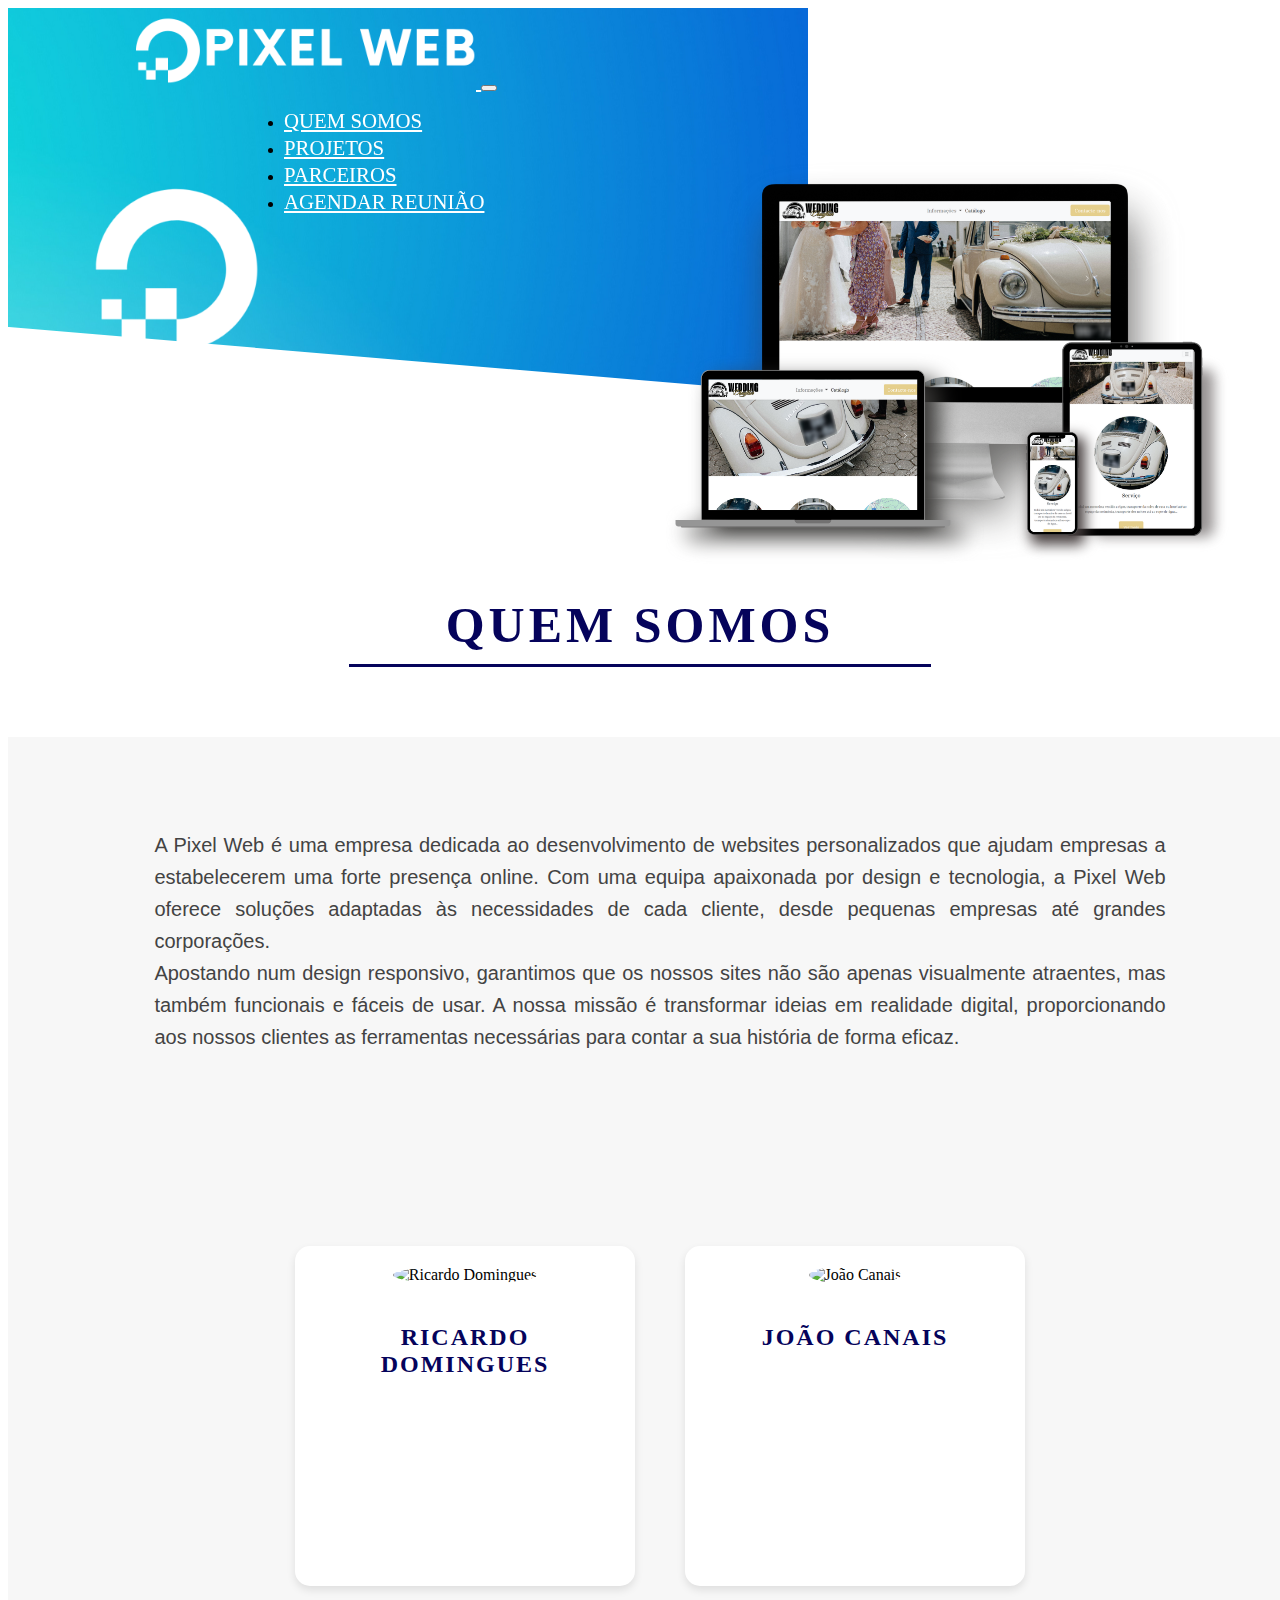
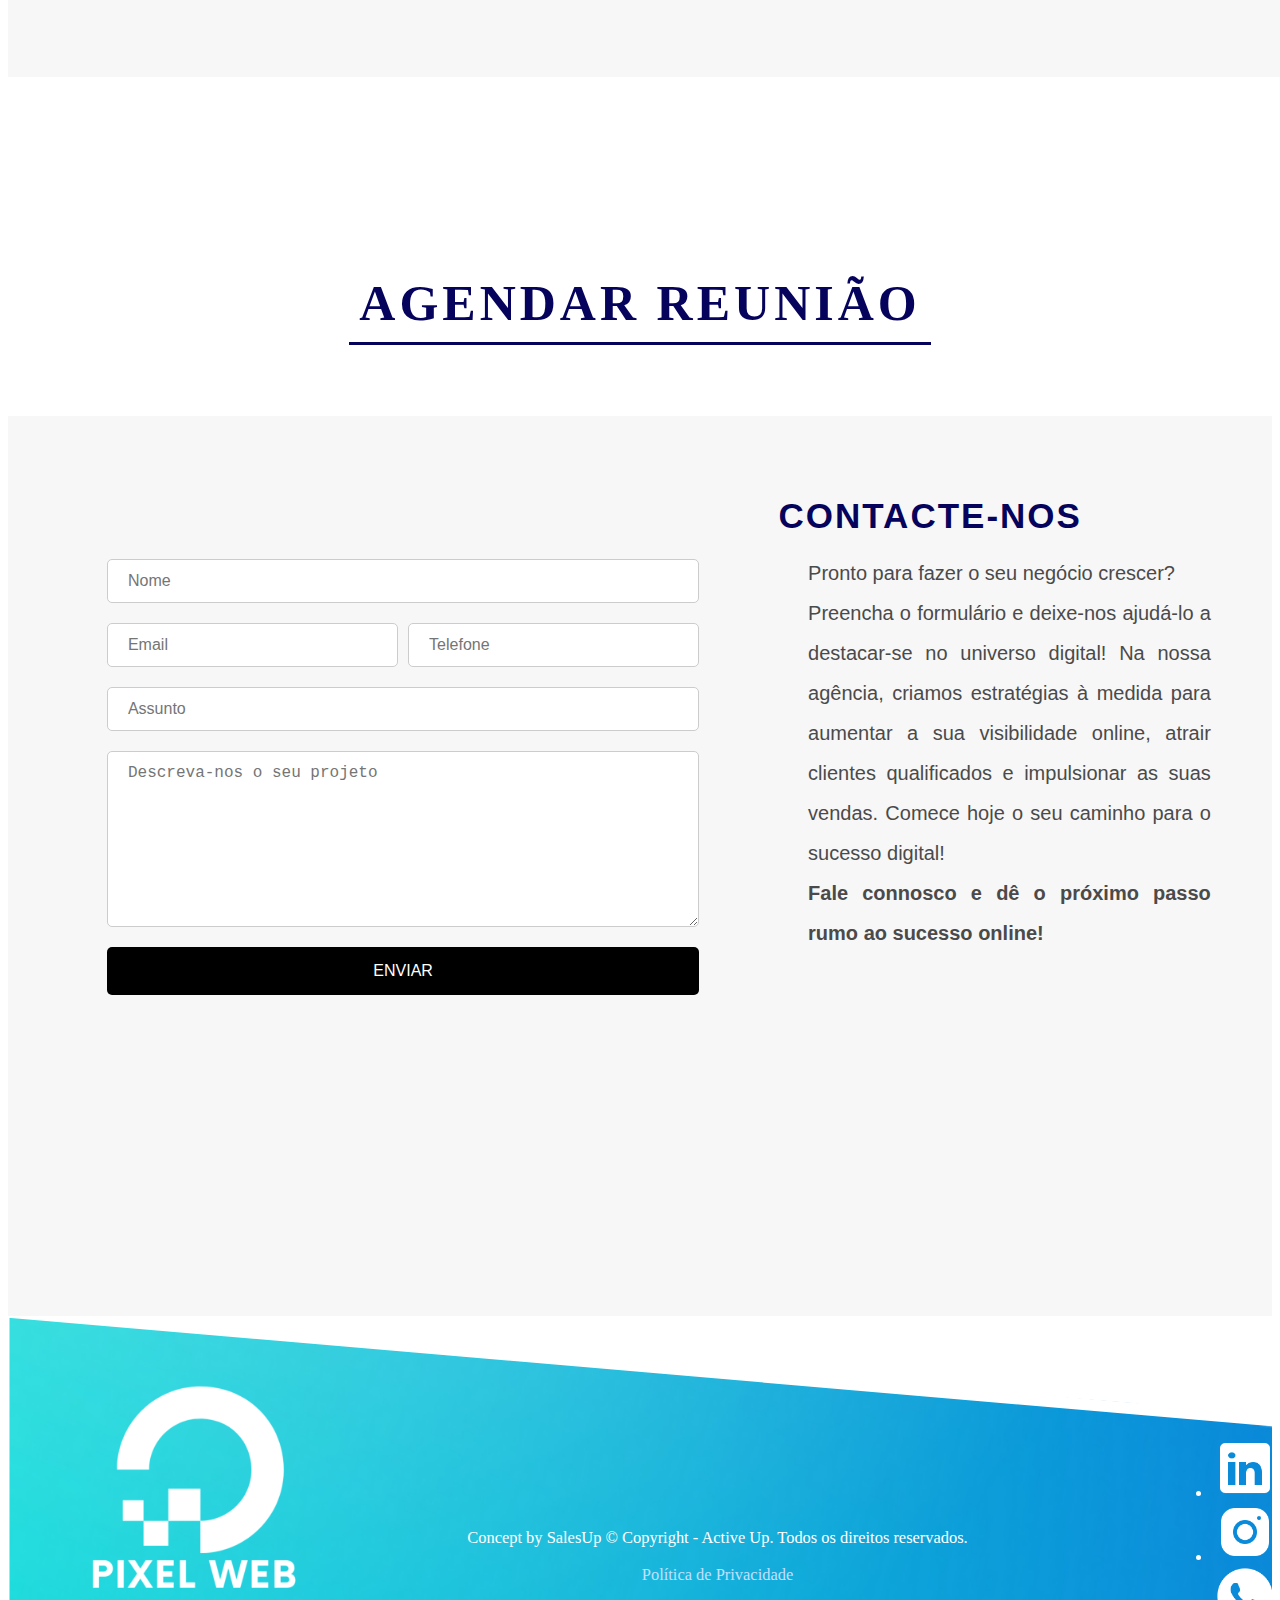
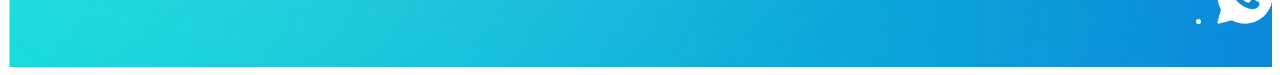
==== Website Pixel/Landing Page/land.html @ 5c89a2dd "p" ====
<!DOCTYPE html>
<html lang="en">
<head>
    <meta charset="UTF-8">
    <meta name="viewport" content="width=device-width, initial-scale=1.0">
    <title>Nome</title>

    <link rel="icon" href="" type="image/x-icon">

    <link href="https://cdn.jsdelivr.net/npm/bootstrap@5.3.0-alpha2/dist/css/bootstrap.min.css" rel="stylesheet"
        integrity="sha384-aFq/bzH65dt+w6FI2ooMVUpc+21e0SRygnTpmBvdBgSdnuTN7QbdgL+OapgHtvPp" crossorigin="anonymous">
    <link rel="stylesheet" href="../Landing Page/land.estilos.css">
    
    <style>
        .teste {
            padding-top: 50%;
        }
    </style>

</head>
<body>
    <section id="header">
        <nav class="navbar navbar-expand-lg fixed-top">
            <div class="container-fluid">
                <a class="navbar-brand logo" href="">
                    <!-- Adicionei o ID ao logotipo -->
                    <img id="logo-img" src="../Fotos/logo5.png" alt="Logotipo" height="80">
                </a>
        
                <button class="navbar-toggler" type="button" data-bs-toggle="collapse" data-bs-target="#navbarSupportedContent"
                    aria-controls="navbarSupportedContent" aria-expanded="false" aria-label="Toggle navigation">
                    <span class="navbar-toggler-icon"></span>
                </button>
                <div class="collapse navbar-collapse" id="navbarSupportedContent">
                    <ul class="navbar-nav mb-2 mb-lg-0">
                        <li class="nav-item"><a class="nav-link header-text" href="" id="quem-somos">QUEM SOMOS</a></li>
                        <li class="nav-item"><a class="nav-link header-text" href="" id="projetos">PROJETOS</a></li>
                        <li class="nav-item"><a class="nav-link header-text" href="" id="parceiros">PARCEIROS</a></li>
                        <li class="nav-item"><a class="nav-link header-text" href="" id="reuniao">AGENDAR REUNIÃO</a></li>
                    </ul>
                </div>
            </div>
        </nav>            
    </section>

    <!-- Banner -->
    <section id="banner-image" class="text-center">
        <div id="div-logo">
            <img id="small-image" src="../Fotos/imagem-acima-banner.png" alt="Imagem Pequena no Canto">
            <div class="small-text">
                Levamos a sua marca ao <br>
                próximo nível digital
            </div>
        </div>
        <img id="site-image" src="../Fotos/wedding.png" alt="Imagem Pequena no Canto">
        <img src="../Fotos/imagem-header2.svg" alt="Imagem de fundo" class="img-fluid w-100">
    </section>
    
    <section id="quem-somos">
        <div class="text">
            <h1>QUEM SOMOS</h1>
            
        </div>

        <div class="container">
            <p>A Pixel Web é uma empresa dedicada ao desenvolvimento de websites personalizados que ajudam empresas a estabelecerem uma forte presença online. 
                Com uma equipa apaixonada por design e tecnologia, a Pixel Web oferece soluções adaptadas às necessidades de cada cliente, desde pequenas empresas até grandes corporações.<br>
                Apostando num design responsivo, garantimos que os nossos sites não são apenas visualmente atraentes, mas também funcionais e fáceis de usar. A nossa missão é transformar ideias em realidade digital, proporcionando aos nossos clientes as ferramentas necessárias para contar a sua história de forma eficaz.
            </p>
            <div class="profile">
                <img src="https://img.freepik.com/psd-gratuitas/homem-expressivo-gesticulando_23-2150199018.jpg" alt="Ricardo Domingues" class="profile-image">
                <h2>Ricardo Domingues</h2>
            </div>
            <div class="profile">
                <img src="https://img.freepik.com/psd-gratuitas/homem-expressivo-gesticulando_23-2150199018.jpg" alt="João Canais" class="profile-image">
                <h2>João Canais</h2>
            </div>
        </div>
    </section>

    <section id="reuniao">
        <div class="title">
            <h1>AGENDAR REUNIÃO</h1>
        </div>

        <form class="mt-4" action="https://formsubmit.co/wedding.chauffeur.carocha@gmail.com" method="post"></form>
        <div class="container_forms">
            
            <div class="contact-form">
                <h2 id="contact">CONTACTE-NOS</h2>
                <p> Pronto para fazer o seu negócio crescer?<br>
                    Preencha o formulário e deixe-nos ajudá-lo a destacar-se no universo digital! Na nossa agência, criamos estratégias à medida para aumentar a sua visibilidade online, atrair clientes qualificados e impulsionar as suas vendas. Comece hoje o seu caminho para o sucesso digital!<br>                     
                    <strong>Fale connosco e dê o próximo passo rumo ao sucesso online!</strong></p> 
                <form action="#">
                    <div class="form-group">
                        <input type="text" placeholder="Nome" id="contact_form_placeholder_name" required>
                       
                    </div>
                    <div class="form-group input-group">
                        <input type="email" placeholder="Email" required>
                        <input type="Telefone" placeholder="Telefone" required>
                    </div>

                    <div class="form-group">
                        <input type="text" placeholder="Assunto" id="contact_form_placeholder_subject" required>
                    </div>

                    <div class="form-group">
                        <textarea placeholder="Descreva-nos o seu projeto" id="contact_form_placeholder_message" required></textarea>
                    </div>
                    <button type="submit" id="button_submit">ENVIAR</button>
                </form>
                
            </div>
        </div>
        </form>

    </section>
    
    <!-- Footer -->
    <section id="footer">
        <footer class="d-flex flex-wrap justify-content-between align-items-center py-3 my-4">
            <div class="logotipo-footer col-md-4 d-flex align-items-center">
                <a href="" class="mb-3 me-2 mb-md-0 text-body-secondary text-decoration-none lh-1">
                    <img src="../Fotos/imagem-acima-banner.png" alt="Logotipo" height="215">
                </a>
            </div>
    
            
            <div class="privacy-policy-container">
                <p>Concept by SalesUp © Copyright - Active Up. Todos os direitos reservados.</p>
                <a href="#" class="privacy-policy">Política de Privacidade</a>
            </div>
    
            <ul class="logos nav col-md-3 justify-content-end list-unstyled d-flex align-items-center">
                <li class="ms-3 d-flex align-items-center logo-rs">
                    <a href="https://www.linkedin.com/in/perfil-linkedin">
                        <img src="../Fotos/linkedin.png" alt="LinkedIn" height="50">
                    </a>
                </li>
                <li class="ms-3 d-flex align-items-center logo-rs">
                    <a href="https://www.instagram.com/perfil-instagram">
                        <img src="../Fotos/instagram.png" alt="Instagram" height="30">
                    </a>
                </li>
                <li class="ms-3 d-flex align-items-center logo-rs whatsapp">
                    <a href="https://wa.me/numero-telefone">
                        <img src="../Fotos/whatsapp.png" alt="WhatsApp" height="30">
                    </a>
                </li>
            </ul>
        </footer>
    </section>





    <script src="https://cdn.jsdelivr.net/npm/bootstrap@5.3.0-alpha3/dist/js/bootstrap.bundle.min.js"
        integrity="sha384-ENjdO4Dr2bkBIFxQpeoTz1HIcje39Wm4jDKdf19U8gI4ddQ3GYNS7NTKfAdVQSZe"
        crossorigin="anonymous"></script>

    <script>
        window.onscroll = function() {
        const header = document.getElementById('header'); // Captura o header
        const logo = document.getElementById('logo-img'); // Captura o logo pelo ID
        if (window.scrollY > 20) {
            header.classList.add('scrolled-header'); // Adiciona a classe para mudar a cor para branco com opacidade
            logo.src = "../Fotos/logo-header4.png"; // Troca o logo para o novo
        } else {
            header.classList.remove('scrolled-header'); // Remove a classe, voltando para a cor transparente
            logo.src = './logo5.png'; // Volta para o logo original
        }
    };

    </script>
        
</body>
</html>
---- Website Pixel/Landing Page/land.estilos.css ----
/*Header*/
#header {
    background-color: transparent; /* Começa transparente */
    transition: background-color 0.3s ease; /* Transição suave de cor */
    position: fixed;
    width: 100%;
    z-index: 999; /* Certifica que o header está acima de outros elementos */
}

#header .navbar-nav .nav-link:hover {
    color: black; /* Cor preta ao passar o mouse */
}

/* Ajustes gerais */
body {
    padding-top: 0px; /* Altura da navbar */
}


.nav-item:hover .nav-link {
    color: black; /* Ajuste correto para hover no item */
}

.logo {
    padding-top: 1.5%;
    padding-bottom: 1.5%;
    padding-left: 10%;
}

.navbar-nav {
    flex-grow: 1;
    padding-left: 20%;
}

.navbar-brand, .nav-link {
    font-size: 1.3rem;
    color: white; /* Cor inicial branca */
}

.nav-link {
    padding: 0;
}

.nav-item {
    margin: 3px 20px;
    padding: 0;
}



/* Cor do header ao dar scroll */
.scrolled-header #header,
.scrolled-header .navbar {
    background-color: rgba(255, 255, 255, 0.85); /* Cor branca com 90% de opacidade */
    /*box-shadow: 0 2px 10px rgba(0, 0, 0, 0.1);  Sombra leve */
}

/* Cor dos textos ao dar scroll */
.scrolled-header .navbar-brand, 
.scrolled-header .nav-link {
    color: black !important; /* Cor preta para os links ao dar scroll */
}


/* Estilos responsivos */
@media (min-width: 2000px) {
    .logo {
        padding-left: 15%;
    }

    .navbar-nav {
        padding-left: 23%;
    }
}

/* Mobile Adjustments */
@media (max-width: 600px) {
    .nav-item {
        margin: 1px 0;
    }
    .logo {
        padding-top: 2%;
        padding-bottom: 1.5%;
        padding-left: 2%;
    }
    .navbar-nav {
        text-align: center;
        padding-left: 0;
    }
    .navbar-brand img {
        height: 50px;
    }
    .navbar-brand, .nav-link, .dropdown-item {
        font-size: 1rem;
    }
}


.text{
    margin-top: 10%;
    font-family: 'Playfair Display', serif;
    font-size: 2.5rem;
    text-align: center;
    margin-bottom: 0px;
    padding: 4%;
    border-radius: 8px;
}

.text h1 {
    font-size: 50px;
    font-weight: bold;
    color: #05035b;
    text-align: center;
    text-transform: uppercase;
    margin-bottom: 20px;
    letter-spacing: 4px;
    border-bottom: 3px solid #05035b;
    padding-bottom: 10px;
    display: inline-block;
    width: 50%;
    margin: 20px auto;
}


.container p {
    margin-top: 60px;
    font-family: Arial, sans-serif;
    font-size: 20px;
    font-weight: 300;
    color: #434343;
    line-height: 1.6;
    text-align: justify;
    margin: 0 auto;
    max-width: 80%;
}

/* Estilo da container principal */
.container {
    width: 100%;
    display: flex;
    gap: 50px; /* Espaço entre os perfis */
    justify-content: center;
    align-items: center;
    height: 100vh;
    background-color: #f7f7f7; /* Cor de fundo leve */
    padding: 20px;
    flex-wrap: wrap;
}



/* Estilo dos perfis */
.profile {
   
    background-color: white;
    padding: 20px;
    height: 300px;
    width: 300px; /* Defina uma largura fixa para os perfis */
    text-align: center;
    border-radius: 15px; /* Bordas arredondadas */
    box-shadow: 0 4px 8px rgba(0, 0, 0, 0.1); /* Sombra sutil */
    transition: transform 0.3s ease, box-shadow 0.3s ease;
}

.profile:hover {
    transform: translateY(-10px); /* Levanta o perfil ao passar o mouse */
    box-shadow: 0 6px 12px rgba(0, 0, 0, 0.15); /* Aumenta a sombra no hover */
}

/* Estilo das imagens de perfil */
.profile-image {
    width: 100%;
    height: auto;
    border-radius: 50%; /* Deixa as imagens circulares */
    margin-bottom: 20px;
    object-fit: cover;
}

/* Estilo dos nomes */
.container h2 {
    font-size: 24px;
    font-weight: bold;
    color: #05035b;
    text-align: center;
    text-transform: uppercase;
    margin-bottom: 10px;
    letter-spacing: 2px;
    transition: color 0.3s ease, border-bottom 0.3s ease;
}

.container h2:hover {
    color: #f08080; /* Muda a cor do texto ao passar o mouse */
    border-bottom: 3px solid #f08080; /* Adiciona linha no hover */
    padding-bottom: 10px;
}





.container_forms {
    flex-wrap: wrap;
    justify-content: space-between;
    max-width: 100%;
    margin: 0 auto;
    padding: 0 15px;
    align-items: stretch; /* Garante que os itens tenham a mesma altura */
    display: flex;
    gap: 50px; /* Espaço entre os perfis */
    justify-content: center;
    height: 100vh;
    background-color: #f7f7f7; /* Cor de fundo leve */
}

.contact-form {
    width: 100%;
    max-width: 48%; /* Ajuste para 48% para alinhar com o mapa */
    margin-bottom: 40px;
    display: flex;
    flex-direction: column;
    justify-content: space-between;
}

.contact-form h2 {
    font-size: 32px;
    color: #333;
    margin-bottom: 20px;
    font-weight: 600;
    text-align: center;
}

.contact-form form {
    display: flex;
    flex-direction: column;
    gap: 20px;
    position: relative;
    left: -40%;
    top:-43%;
  
}
.contact-form form {
    display: flex;
    flex-direction: column;
    gap: 20px;
  
}

.form-group {
    display: flex;
    gap: 10px;
}
.input-group {
    display: flex;
    gap: 10px; /* Adds space between Email and Telefone */
}

.input-group input {
    flex: 1; /* Makes the inputs share equal width */
    padding: 10px;
    border-radius: 5px;
    border: 1px solid #ccc;
}


.form-group input,
.form-group textarea {
    width: 100%;
    padding: 12px 20px;
    font-size: 16px;
    border: 1px solid #ccc;
    border-radius: 5px;
    transition: border-color 0.3s ease;
}

.form-group input:focus,
.form-group textarea:focus {
    outline: none;
    border-color: #000;
}

textarea {
    min-height: 150px;
    resize: vertical;
}

/* Botão de enviar */
.contact-form button {
    background-color: #000;
    color: white;
    border: none;
    padding: 15px 20px;
    font-size: 16px;
    border-radius: 5px;
    cursor: pointer;
    transition: background-color 0.3s ease;
    width: 100%;
}

#reuniao h2{
    font-family: 'Lato', sans-serif;
    margin-top: 50px;
    position: relative;
    right: -49%;
    font-size: 35px;
    top:3%;
    font-weight: bold;
    color: #05035b;
    text-align: center;
    text-transform: uppercase;
    margin-bottom: 10px;
    letter-spacing: 2px;
}

#reuniao p{
    position: relative;
    left: 75%;
    top:-5%;
    width: 68%;
    height: 30%;
    font-family: 'Lato', sans-serif;
    font-size: 20px;
    text-align: justify;
    color: #4b4a4a;   /* Set text color */
    line-height: 2;
    padding: 20px;

}

.title{
    margin-top: 10%;
    font-family: 'Playfair Display', serif;
    font-size: 2.5rem;
    text-align: center;
    margin-bottom: 0px;
    padding: 4%;
    border-radius: 8px;
}


.title h1 {
    font-size: 50px;
    font-weight: bold;
    color: #05035b;
    text-align: center;
    text-transform: uppercase;
    margin-bottom: 20px;
    letter-spacing: 4px;
    border-bottom: 3px solid #05035b;
    padding-bottom: 10px;
    display: inline-block;
    width: 50%;
    margin: 20px auto;
}


/* Imagem inicial */
#div-logo {
    position: absolute;
    top: 20%;
    left: 5%;
    z-index: 10;
    width: 50%;
}

#small-image {
    width: 32.5%;
    height: auto;
    padding-bottom: 3%;
}

.small-text {
    color: white;
    font-size: 300%;
    font-weight: bold;
    margin-top: 10px;
}

#site-image {
    position: absolute;
    top: 18%;
    left: 52%;
    width: 45%;
    height: auto;
    z-index: 10;
}

/*Footer*/


#footer {
    background-image: url('../Fotos/Imagem-footer2.svg');
    height: 300px;
    background-size: cover;
    padding-top: 4%;
    padding-bottom: 0;
    color: white;
    display: flex;
    flex-direction: column;
    justify-content: center;
    align-items: center;
    margin-bottom: 0; /* Remove o espaço em branco abaixo do footer */
}

footer {
    display: flex;
    flex-wrap: wrap;
    justify-content: space-between; /* Distribui logo e logos nas extremidades */
    align-items: center;
    width: 100%;
}

.logotipo-footer {
    padding-left: 6%;
    margin-bottom: 0; /* Ajusta a margem inferior para remover espaços */
    position: relative; /* Permite usar top e bottom */
    top: -30px; /* Ajusta a posição para cima */
    /* Para subir ainda mais, aumente o valor negativo */
}

.logos {
    padding: 0;
    margin-top: 4%; /* Remove o espaço em branco adicional acima das logos */
}

.logo-rs {
    padding-left: 5%;
}

.whatsapp {
    padding-right: 15%;
}

.logos img {
    height: 60px;
    width: auto;
}

/* Centraliza e alinha verticalmente a política de privacidade */
.privacy-policy-container {
    display: flex;
    justify-content: center;
    align-items: center;
    flex-direction: column;
    margin-top: 5%;
    padding-right: 6%;
    font-size: 102.6999%;
}

.privacy-policy {
    color: #c2e0ff;
    text-decoration: none;
    
    
}

.privacy-policy:hover {
    text-decoration: underline;
}

/* Estilo responsivo para telas menores */
@media (max-width: 600px) {
    footer {
        flex-direction: column;
        justify-content: center;
    }
    footer .col-md-4 {
        text-align: center;
    }
    .logos {
        display: flex;
        justify-content: center;
        gap: 10px;
        flex-wrap: wrap;
    }
    .footer-text {
        margin-top: 15px;
    }
}
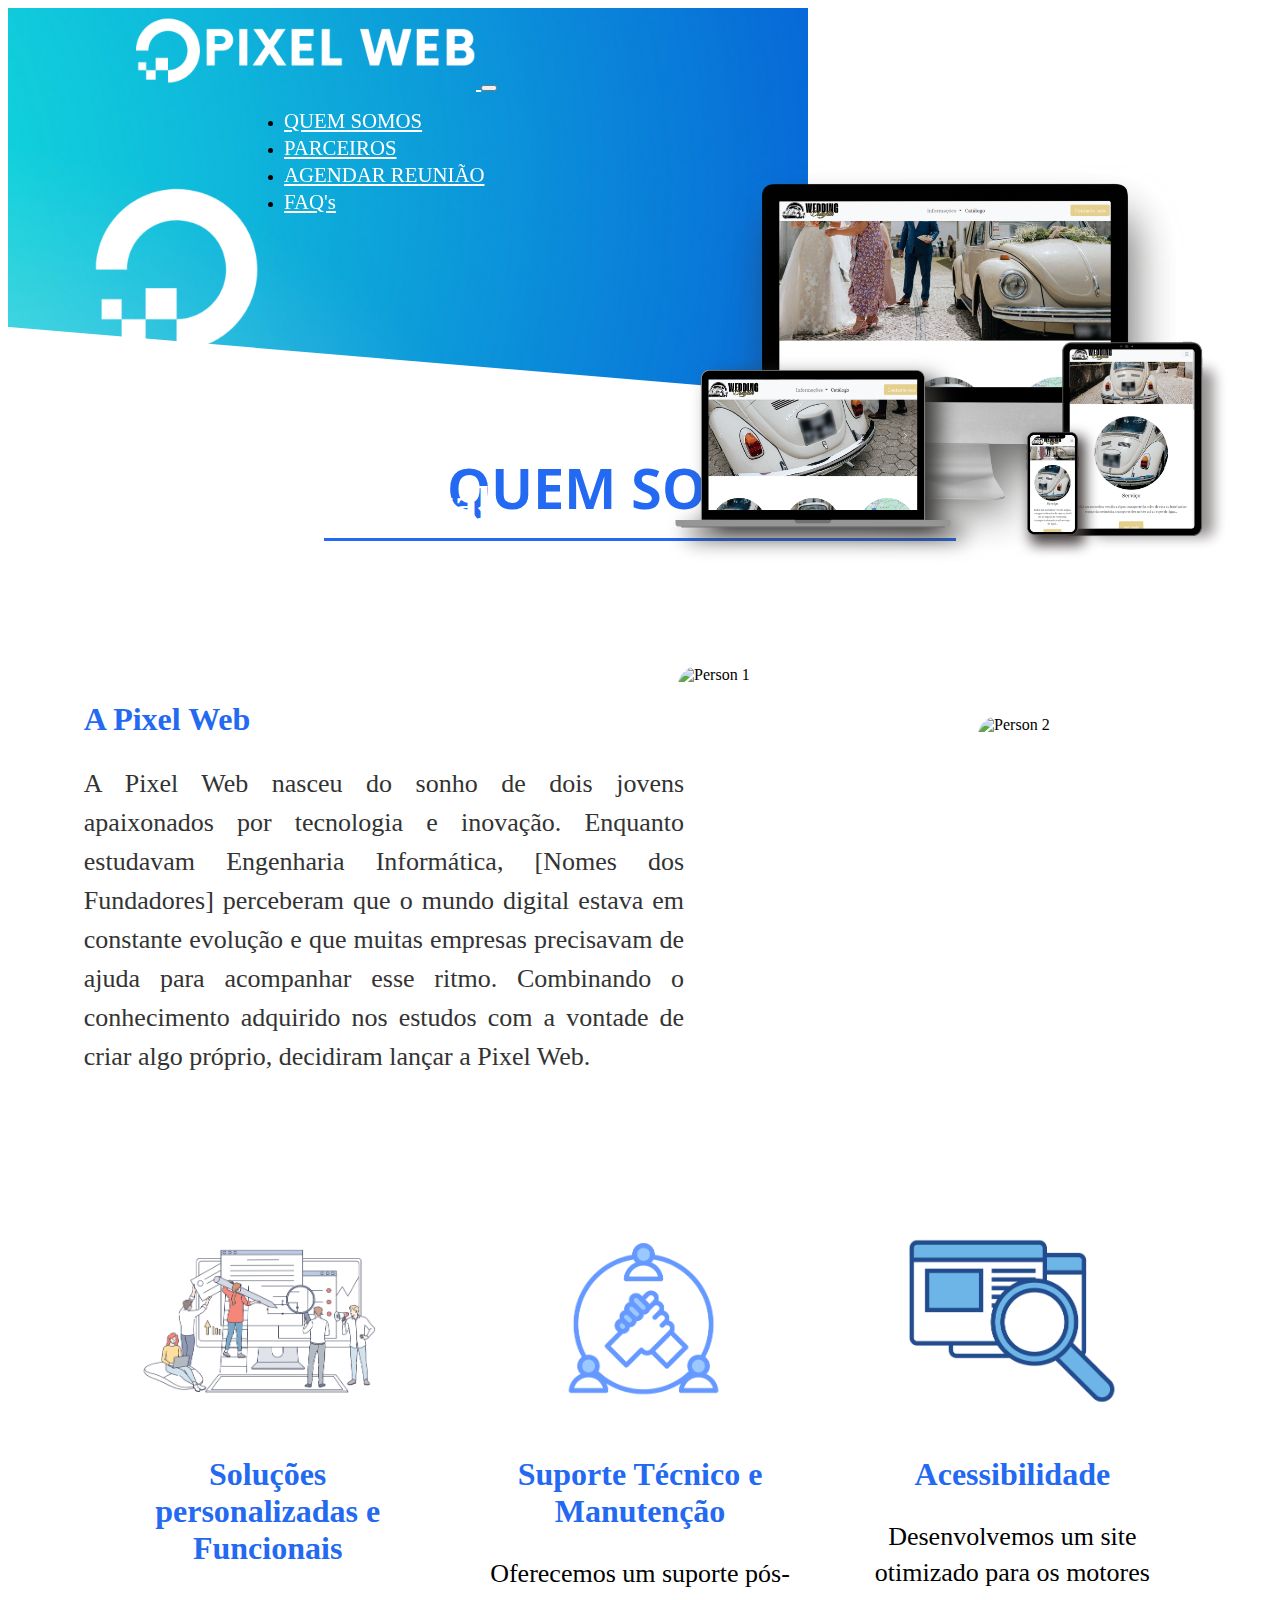
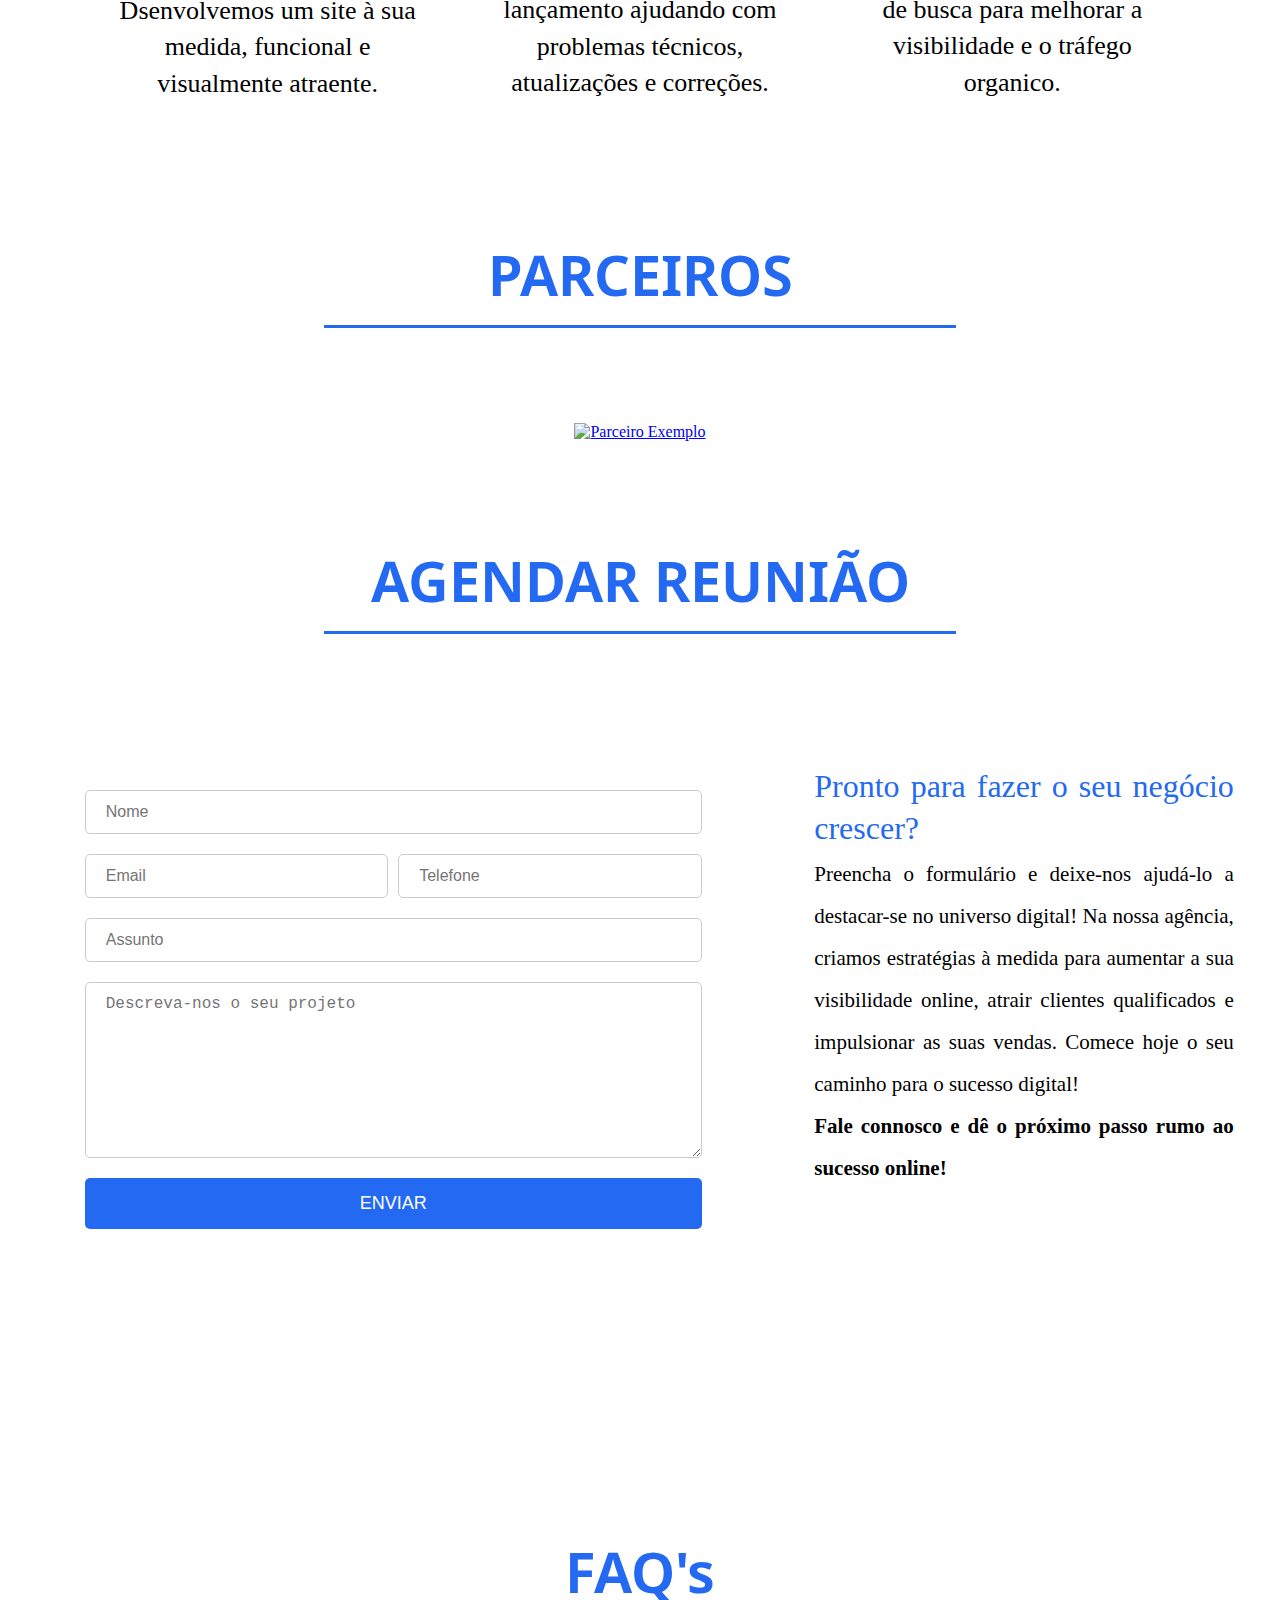
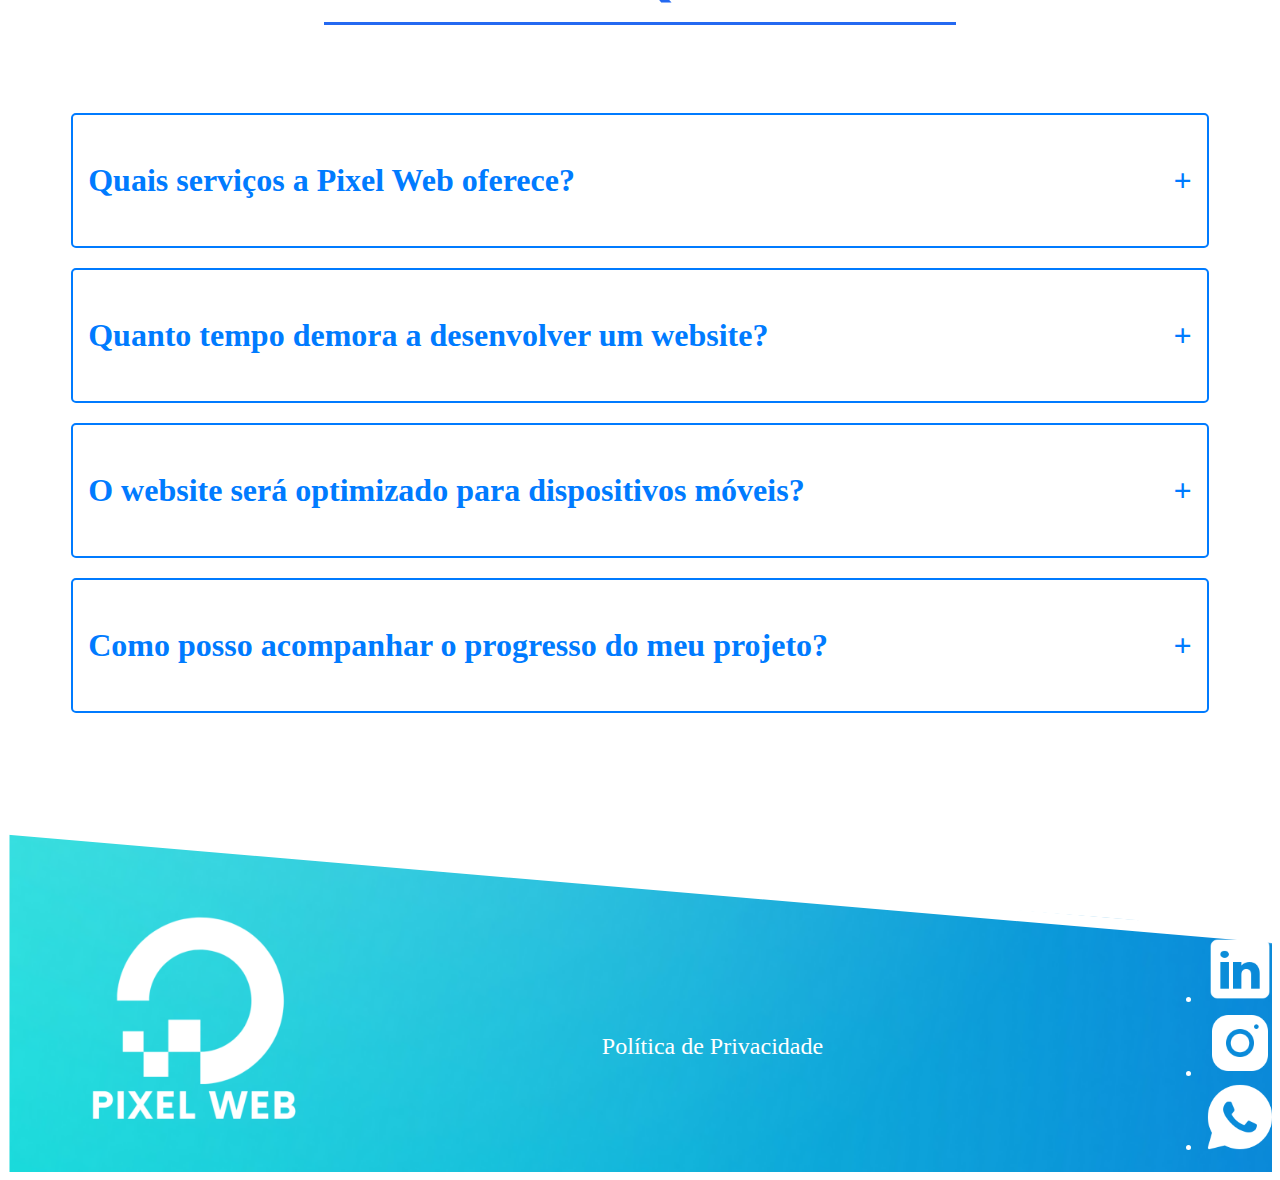
==== commit 72b8ab81: "ffd" ====
--- a/Website Pixel/Landing Page/land.html
+++ b/Website Pixel/Landing Page/land.html
@@ -10,15 +10,20 @@
     <link href="https://cdn.jsdelivr.net/npm/bootstrap@5.3.0-alpha2/dist/css/bootstrap.min.css" rel="stylesheet"
         integrity="sha384-aFq/bzH65dt+w6FI2ooMVUpc+21e0SRygnTpmBvdBgSdnuTN7QbdgL+OapgHtvPp" crossorigin="anonymous">
     <link rel="stylesheet" href="../Landing Page/land.estilos.css">
+
+    <link rel="preconnect" href="https://fonts.googleapis.com">
+    <link rel="preconnect" href="https://fonts.gstatic.com" crossorigin>
+    <link href="https://fonts.googleapis.com/css2?family=Noto+Sans:ital,wght@0,100..900;1,100..900&display=swap" rel="stylesheet">
+
     
     <style>
-        .teste {
-            padding-top: 50%;
-        }
+        
     </style>
 
 </head>
 <body>
+    <!--Header-->
+
     <section id="header">
         <nav class="navbar navbar-expand-lg fixed-top">
             <div class="container-fluid">
@@ -33,15 +38,16 @@
                 </button>
                 <div class="collapse navbar-collapse" id="navbarSupportedContent">
                     <ul class="navbar-nav mb-2 mb-lg-0">
-                        <li class="nav-item"><a class="nav-link header-text" href="" id="quem-somos">QUEM SOMOS</a></li>
-                        <li class="nav-item"><a class="nav-link header-text" href="" id="projetos">PROJETOS</a></li>
-                        <li class="nav-item"><a class="nav-link header-text" href="" id="parceiros">PARCEIROS</a></li>
-                        <li class="nav-item"><a class="nav-link header-text" href="" id="reuniao">AGENDAR REUNIÃO</a></li>
+                        <li class="nav-item"><a class="nav-link header-text" href="#quem-somos">QUEM SOMOS</a></li>
+                        <li class="nav-item"><a class="nav-link header-text" href="#parceiros">PARCEIROS</a></li>
+                        <li class="nav-item"><a class="nav-link header-text" href="#reuniao">AGENDAR REUNIÃO</a></li>
+                        <li class="nav-item"><a class="nav-link header-text" href="#faqs">FAQ's</a></li>
                     </ul>
                 </div>
             </div>
         </nav>            
     </section>
+
 
     <!-- Banner -->
     <section id="banner-image" class="text-center">
@@ -53,71 +59,166 @@
             </div>
         </div>
         <img id="site-image" src="../Fotos/wedding.png" alt="Imagem Pequena no Canto">
-        <img src="../Fotos/imagem-header2.svg" alt="Imagem de fundo" class="img-fluid w-100">
-    </section>
-    
+        <img id="background-image" src="../Fotos/imagem-header2.svg" alt="Imagem de fundo" class="img-fluid w-100">
+    </section>
+    
+
+    <!-- Quem somos -->
     <section id="quem-somos">
-        <div class="text">
+        
+        <div class="heading-topic-quemsomos">
             <h1>QUEM SOMOS</h1>
+        </div>
+
+        <div class="company-story">
+            <div class="text-section">
+                <h1>A Pixel Web</h1>
+                <p>A Pixel Web nasceu do sonho de dois jovens apaixonados por tecnologia e inovação. Enquanto estudavam Engenharia Informática, [Nomes dos Fundadores] perceberam que o mundo digital estava em constante evolução e que muitas empresas precisavam de ajuda para acompanhar esse ritmo. Combinando o conhecimento adquirido nos estudos com a vontade de criar algo próprio, decidiram lançar a Pixel Web.</p>
+            </div>
             
-        </div>
-
-        <div class="container">
-            <p>A Pixel Web é uma empresa dedicada ao desenvolvimento de websites personalizados que ajudam empresas a estabelecerem uma forte presença online. 
-                Com uma equipa apaixonada por design e tecnologia, a Pixel Web oferece soluções adaptadas às necessidades de cada cliente, desde pequenas empresas até grandes corporações.<br>
-                Apostando num design responsivo, garantimos que os nossos sites não são apenas visualmente atraentes, mas também funcionais e fáceis de usar. A nossa missão é transformar ideias em realidade digital, proporcionando aos nossos clientes as ferramentas necessárias para contar a sua história de forma eficaz.
-            </p>
-            <div class="profile">
-                <img src="https://img.freepik.com/psd-gratuitas/homem-expressivo-gesticulando_23-2150199018.jpg" alt="Ricardo Domingues" class="profile-image">
-                <h2>Ricardo Domingues</h2>
-            </div>
-            <div class="profile">
-                <img src="https://img.freepik.com/psd-gratuitas/homem-expressivo-gesticulando_23-2150199018.jpg" alt="João Canais" class="profile-image">
-                <h2>João Canais</h2>
-            </div>
-        </div>
-    </section>
+            <div class="image-section">
+                <img src="https://cdn.assets.lomography.com/a2/b595533163eb3741ce7c9284c7a9cfda50b278/567x576x2.jpg?auth=e79cd6c2567cdc6d9502bd409c30740dc68f2fc0" alt="Person 1" class="image up">
+                <img src="https://cdn.assets.lomography.com/a2/b595533163eb3741ce7c9284c7a9cfda50b278/567x576x2.jpg?auth=e79cd6c2567cdc6d9502bd409c30740dc68f2fc0" alt="Person 2" class="image down">
+            </div>
+
+            
+        </div>
+
+        <div class="product-menu">
+            <div class="product-grid">
+                <div class="product-card">
+                    <img src="../Fotos/solucoes.png" alt="Product 1" class="product-image">
+                    <h2>Soluções personalizadas e Funcionais</h2>
+                    <p>Dsenvolvemos um site à sua medida, funcional e visualmente atraente.</p>
+                </div>
+                <div class="product-card">
+                    <img src="../Fotos/suporte.png" alt="Product 2" class="product-image">
+                    <h2>Suporte Técnico e Manutenção</h2>
+                    <p>Oferecemos um suporte pós-lançamento ajudando com problemas técnicos, atualizações e correções. </p>
+                </div>
+                <div class="product-card">
+                    <img src="../Fotos/acesibilidade.png" alt="Product 3" class="product-image">
+                    <h2>Acessibilidade</h2>
+                    <p>Desenvolvemos um site otimizado para os motores de busca para melhorar a visibilidade e o tráfego organico.</p>
+                </div>
+            </div>
+        </div>
+    </section>
+
+    <!--Parceiros-->
+
+    <div class="partners-container " id="parceiros">
+        <div class="heading-topic-parceiros">
+            <h1>PARCEIROS</h1>
+        </div>
+        
+        <div class="partner">
+            <a href="https://www.all4gest.pt" target="_blank">
+                <img src="../Fotos/all4guest.png" alt="Parceiro Exemplo" class="partner-logo">
+            </a>
+        </div>
+    </div>
 
     <section id="reuniao">
-        <div class="title">
+        <div class="heading-topic-reuniao">
             <h1>AGENDAR REUNIÃO</h1>
         </div>
-
-        <form class="mt-4" action="https://formsubmit.co/wedding.chauffeur.carocha@gmail.com" method="post"></form>
+    
         <div class="container_forms">
-            
             <div class="contact-form">
-                <h2 id="contact">CONTACTE-NOS</h2>
-                <p> Pronto para fazer o seu negócio crescer?<br>
-                    Preencha o formulário e deixe-nos ajudá-lo a destacar-se no universo digital! Na nossa agência, criamos estratégias à medida para aumentar a sua visibilidade online, atrair clientes qualificados e impulsionar as suas vendas. Comece hoje o seu caminho para o sucesso digital!<br>                     
-                    <strong>Fale connosco e dê o próximo passo rumo ao sucesso online!</strong></p> 
-                <form action="#">
+                <h2 id="contact"></h2>
+                <p class="text-reuniao">
+                    <span class="texto">Pronto para fazer o seu negócio crescer?<br></span>
+                    <span class="texto2">Preencha o formulário e deixe-nos ajudá-lo a destacar-se no universo digital! Na nossa agência, criamos estratégias à medida para aumentar a sua visibilidade online, atrair clientes qualificados e impulsionar as suas vendas. Comece hoje o seu caminho para o sucesso digital!<br></span>
+                    <strong>Fale connosco e dê o próximo passo rumo ao sucesso online!</strong>
+                </p>
+    
+                <form class="mt-4" action="https://formsubmit.co/pixel.webdesign.company@gmail.com" method="post">
                     <div class="form-group">
-                        <input type="text" placeholder="Nome" id="contact_form_placeholder_name" required>
-                       
-                    </div>
+                        <input type="text" placeholder="Nome" id="contact_form_placeholder_name" name="name" required>
+                    </div>
+    
                     <div class="form-group input-group">
-                        <input type="email" placeholder="Email" required>
-                        <input type="Telefone" placeholder="Telefone" required>
-                    </div>
-
+                        <input type="email" placeholder="Email" name="email" required>
+                        <input type="text" placeholder="Telefone" name="phone" required>
+                    </div>
+    
                     <div class="form-group">
-                        <input type="text" placeholder="Assunto" id="contact_form_placeholder_subject" required>
-                    </div>
-
+                        <input type="text" placeholder="Assunto" id="contact_form_placeholder_subject" name="subject" required>
+                    </div>
+    
                     <div class="form-group">
-                        <textarea placeholder="Descreva-nos o seu projeto" id="contact_form_placeholder_message" required></textarea>
-                    </div>
+                        <textarea placeholder="Descreva-nos o seu projeto" id="contact_form_placeholder_message" name="message" required></textarea>
+                    </div>
+    
                     <button type="submit" id="button_submit">ENVIAR</button>
                 </form>
-                
-            </div>
-        </div>
-        </form>
-
-    </section>
-    
-    <!-- Footer -->
+            </div>
+        </div>
+    </section>
+    
+  
+
+    <!--FAQS-->
+    <div class="heading-topic-faqs">
+        <h1>FAQ's</h1>
+    </div>
+
+    <div class="faq-container"id="faqs">
+        
+        <div class="faq">
+            <div class="faq-question">
+                <h3>Quais serviços a Pixel Web oferece?</h3>
+                <span class="faq-toggle">+</span>
+            </div>
+            <div class="faq-answer">
+                <p>Oferecemos uma gama completa de serviços, incluindo:
+
+                    Criação e desenvolvimento de websites;
+                    Design responsivo (compatível com dispositivos móveis);
+                    Otimização para motores de busca (SEO);
+                    Manutenção e atualizações de websites;
+                    Hospedagem e suporte técnico.</p>
+            </div>
+        </div>
+
+        <div class="faq">
+            <div class="faq-question">
+                <h3>Quanto tempo demora a desenvolver um website?</h3>
+                <span class="faq-toggle">+</span>
+            </div>
+            <div class="faq-answer">
+                <p>O tempo de desenvolvimento depende da complexidade do projeto e dos requisitos específicos. Um website simples pode demorar cerca de 2 a 4 semanas, enquanto projetos mais complexos podem levar 1 a 2 meses. A nossa equipa trabalha de perto com cada cliente para definir prazos realistas e garantir a entrega dentro do prazo acordado.</p>
+            </div>
+        </div>
+    
+        <div class="faq">
+            <div class="faq-question">
+                <h3>O website será optimizado para dispositivos móveis?</h3>
+                <span class="faq-toggle">+</span>
+            </div>
+            <div class="faq-answer">
+                <p>Sim, todos os websites que desenvolvemos são 100% responsivos e adaptados para funcionar em todos os dispositivos, desde computadores a smartphones e tablets. Garantimos que o seu website oferece uma excelente experiência de utilização em qualquer plataforma.</p>
+            </div>
+        </div>
+    
+        <div class="faq">
+            <div class="faq-question">
+                <h3>Como posso acompanhar o progresso do meu projeto?</h3>
+                <span class="faq-toggle">+</span>
+            </div>
+            <div class="faq-answer">
+                <p>Durante todo o desenvolvimento, mantemos você atualizado através de reuniões regulares e compartilhamento de previews. Dessa forma, você pode acompanhar o progresso e dar seu feedback a qualquer momento.</p>
+            </div>
+        </div>
+
+        
+    </div>
+
+    
+
+    <!--Footer-->
+
     <section id="footer">
         <footer class="d-flex flex-wrap justify-content-between align-items-center py-3 my-4">
             <div class="logotipo-footer col-md-4 d-flex align-items-center">
@@ -125,13 +226,12 @@
                     <img src="../Fotos/imagem-acima-banner.png" alt="Logotipo" height="215">
                 </a>
             </div>
-    
+
             
             <div class="privacy-policy-container">
-                <p>Concept by SalesUp © Copyright - Active Up. Todos os direitos reservados.</p>
                 <a href="#" class="privacy-policy">Política de Privacidade</a>
             </div>
-    
+
             <ul class="logos nav col-md-3 justify-content-end list-unstyled d-flex align-items-center">
                 <li class="ms-3 d-flex align-items-center logo-rs">
                     <a href="https://www.linkedin.com/in/perfil-linkedin">
@@ -155,10 +255,16 @@
 
 
 
-
-    <script src="https://cdn.jsdelivr.net/npm/bootstrap@5.3.0-alpha3/dist/js/bootstrap.bundle.min.js"
-        integrity="sha384-ENjdO4Dr2bkBIFxQpeoTz1HIcje39Wm4jDKdf19U8gI4ddQ3GYNS7NTKfAdVQSZe"
-        crossorigin="anonymous"></script>
+    <script>
+    const faqs = document.querySelectorAll('.faq');
+
+    faqs.forEach(faq => {
+        faq.addEventListener('click', () => {
+            faq.classList.toggle('active');
+        });
+    });
+    </script>
+
 
     <script>
         window.onscroll = function() {
@@ -169,11 +275,17 @@
             logo.src = "../Fotos/logo-header4.png"; // Troca o logo para o novo
         } else {
             header.classList.remove('scrolled-header'); // Remove a classe, voltando para a cor transparente
-            logo.src = './logo5.png'; // Volta para o logo original
+            logo.src = '../Fotos/logo5.png'; // Volta para o logo original
         }
     };
 
     </script>
+
+
+    <script src="https://cdn.jsdelivr.net/npm/bootstrap@5.3.0-alpha3/dist/js/bootstrap.bundle.min.js"
+        integrity="sha384-ENjdO4Dr2bkBIFxQpeoTz1HIcje39Wm4jDKdf19U8gI4ddQ3GYNS7NTKfAdVQSZe"
+        crossorigin="anonymous">
+    </script>
         
 </body>
-</html>
+</html>   --- a/Website Pixel/Landing Page/land.estilos.css
+++ b/Website Pixel/Landing Page/land.estilos.css
@@ -1,3 +1,4 @@
+/*[base64]*/
 /*Header*/
 #header {
     background-color: transparent; /* Começa transparente */
@@ -62,6 +63,7 @@
 }
 
 
+
 /* Estilos responsivos */
 @media (min-width: 2000px) {
     .logo {
@@ -93,34 +95,225 @@
     .navbar-brand, .nav-link, .dropdown-item {
         font-size: 1rem;
     }
-}
-
-
-.text{
-    margin-top: 10%;
-    font-family: 'Playfair Display', serif;
-    font-size: 2.5rem;
+    /* Estilo para o menu colapsado */
+    .navbar-collapse {
+        background-color: white; /* Cor de fundo branca */
+        padding: 10px 0; /* Espaçamento superior e inferior */
+        border-radius: 10px; /* Arredondar os cantos */
+        box-shadow: 0 2px 10px rgba(0, 0, 0, 0.1); /* Sombra leve para profundidade */
+    }
+
+    /* Estilo para os links do menu */
+    .navbar-collapse .nav-link {
+        color: black; /* Cor do texto preta */
+        padding: 10px 20px; /* Aumenta o espaçamento interno */
+        border-bottom: 1px solid #eaeaea; /* Divisória entre os itens */
+        font-size: 130%;
+    }
+
+    /* Remove a divisória do último item */
+    .navbar-collapse .nav-link:last-child {
+        border-bottom: none; /* Remove a divisória do último item */
+    }
+
+    /* Cor do texto ao passar o mouse */
+    .navbar-collapse .nav-link:hover {
+        background-color: #f8f9fa; /* Cor de fundo ao passar o mouse (opcional) */
+        color: #007bff; /* Cor do texto ao passar o mouse (opcional) */
+    }
+
+}
+
+/*[base64]*/
+
+
+/* Imagem inicial */
+#div-logo {
+    position: absolute;
+    top: 20%;
+    left: 5%;
+    z-index: 10;
+    width: 50%;
+}
+
+#small-image {
+    width: 32.5%;
+    height: auto;
+    padding-bottom: 3%;
+}
+
+.small-text {
+    color: white;
+    font-size: 300%;
+    font-weight: bold;
+    margin-top: 10px;
+}
+
+#site-image {
+    position: absolute;
+    top: 18%;
+    left: 52%;
+    width: 45%;
+    height: auto;
+    z-index: 10;
+}
+
+@media (max-width: 600px) {
+    #banner-image {
+        height: 100vh; /* Altura total da viewport */
+        display: flex; /* Ativa o Flexbox */
+        flex-direction: column;
+        justify-content: center; /* Centraliza verticalmente */
+        align-items: center; /* Centraliza horizontalmente */
+        position: relative; /* Necessário para o contexto de z-index */
+        text-align: center;
+    }
+
+
+    #div-logo {
+        z-index: 2; /* Garante que o logo fique acima do fundo */
+        width: auto; /* A largura é ajustada automaticamente */
+        display: flex; /* Flexbox para centralizar conteúdo */
+        flex-direction: column;
+        justify-content: center;
+        align-items: center;
+        padding-right: 5%;
+        margin-top: -10%;
+    }
+
+    #small-image {
+        width: 70%; /* Aumenta o tamanho do logo para 70% da tela em dispositivos móveis */
+        height: auto;
+        margin-bottom: 20px; /* Aumenta o espaçamento entre a imagem e o texto */
+    }
+
+    .small-text {
+        color: white;
+        font-size: 2.5rem; /* Aumenta o tamanho da fonte para 2.5rem */
+        font-weight: bold;
+        font-family: 'Arial', sans-serif; /* Ajusta o tipo de letra para Arial */
+        z-index: 2;
+        margin-top: 0; /* Remove a margem extra */
+    }
+
+    #site-image {
+        display: none; /* Oculta a imagem secundária em dispositivos móveis */
+    }
+
+    #background-image {
+        height: 100%; /* Fundo de tela cheia */
+        width: 100%;
+        object-fit: cover;
+        position: absolute; /* Posiciona atrás do logo */
+        z-index: 1; /* Garante que o fundo fique atrás de outros elementos */
+    }
+}
+
+/*[base64]*/
+/*Quem Somos*/
+
+.heading-topic-quemsomos {
     text-align: center;
-    margin-bottom: 0px;
-    padding: 4%;
-    border-radius: 8px;
-}
-
-.text h1 {
-    font-size: 50px;
-    font-weight: bold;
-    color: #05035b;
-    text-align: center;
-    text-transform: uppercase;
-    margin-bottom: 20px;
-    letter-spacing: 4px;
-    border-bottom: 3px solid #05035b;
-    padding-bottom: 10px;
+    padding-top: 1%;
+    padding-bottom: 3%;
+}
+.heading-topic-quemsomos h1{
+    color: #2469f1;
+    font-family: "Noto Sans", sans-serif;
+    font-optical-sizing: auto;
+    font-size: 350%;
+    font-weight: 650;
     display: inline-block;
     width: 50%;
-    margin: 20px auto;
-}
-
+    padding-bottom: 1%;
+    border-bottom: 3px solid #2469f1;;
+}
+@media (max-width: 768px) {
+    .heading-topic-quemsomos {
+        padding-top: 0%;
+    }
+    .heading-topic-quemsomos h1{
+        font-size: 210%;
+        width: 80%;
+    }
+}
+.company-story {
+    
+    display: flex;
+    justify-content: space-between;
+    align-items: center;
+    padding-top: 0%;
+    max-width: 100%;
+    margin: auto;
+}
+
+.text-section {
+    max-width: 50%;
+    height: 50%;
+    position: relative;
+    padding-top:5%;
+    padding-bottom:5%;
+    padding-left: 6%;
+    padding-right: 3%;
+    top: -3%;
+
+}
+
+.text-section h1 {
+    color: #2469f1;
+    font-size: 32px;
+    margin-bottom: 20px;
+
+}
+
+.text-section p {
+    font-size: 26px;
+    line-height: 1.5;
+    color: #333;
+    text-align:justify;
+    
+}
+
+.image-section {
+    display: flex;
+    gap: 50px;
+    position: relative;
+    left: -10%;
+}
+
+.image {
+
+    width: 250px;
+    height: 350px;
+    object-fit: cover;
+    border-radius: 20px;
+    position: relative;
+    right: -15%;
+}
+.up{
+    top: -50px;
+}
+
+
+
+
+.text{
+    padding: 0%;
+    margin: 0%;
+}
+
+
+.container {
+    width: 100%;
+    display: flex;
+    gap: 50px; /* Espaço entre os perfis */
+    justify-content: center;
+    align-items: center;
+    height: 100vh;
+    background-color: #f7f7f7;
+    padding: 20px;
+    flex-wrap: wrap;
+}
 
 .container p {
     margin-top: 60px;
@@ -134,69 +327,210 @@
     max-width: 80%;
 }
 
-/* Estilo da container principal */
-.container {
-    width: 100%;
-    display: flex;
-    gap: 50px; /* Espaço entre os perfis */
-    justify-content: center;
-    align-items: center;
-    height: 100vh;
-    background-color: #f7f7f7; /* Cor de fundo leve */
+
+
+.product-menu {
+    padding-top: 4%;
+    padding-left: 7%;
+    padding-right: 7%;
+    
+}
+
+.product-grid {
+    display: flex;
+    justify-content: space-between;
+    align-items: flex-start;
+    gap: 30px;
+}
+
+.product-card {
+    background-color: #ffffff;
     padding: 20px;
-    flex-wrap: wrap;
-}
-
-
-
-/* Estilo dos perfis */
-.profile {
-   
-    background-color: white;
-    padding: 20px;
-    height: 300px;
-    width: 300px; /* Defina uma largura fixa para os perfis */
-    text-align: center;
-    border-radius: 15px; /* Bordas arredondadas */
-    box-shadow: 0 4px 8px rgba(0, 0, 0, 0.1); /* Sombra sutil */
-    transition: transform 0.3s ease, box-shadow 0.3s ease;
-}
-
-.profile:hover {
-    transform: translateY(-10px); /* Levanta o perfil ao passar o mouse */
-    box-shadow: 0 6px 12px rgba(0, 0, 0, 0.15); /* Aumenta a sombra no hover */
-}
-
-/* Estilo das imagens de perfil */
-.profile-image {
+    border-radius: 15px;
+    width: 30%;
+    
+}
+
+.product-image {
     width: 100%;
     height: auto;
-    border-radius: 50%; /* Deixa as imagens circulares */
+    border-radius: 15px;
     margin-bottom: 20px;
-    object-fit: cover;
-}
-
-/* Estilo dos nomes */
-.container h2 {
-    font-size: 24px;
-    font-weight: bold;
-    color: #05035b;
+}
+
+.product-card h2 {
+    font-size: 32px;
+    color: #2469f1;
+    margin-bottom: 10px;
+    
     text-align: center;
-    text-transform: uppercase;
-    margin-bottom: 10px;
-    letter-spacing: 2px;
-    transition: color 0.3s ease, border-bottom 0.3s ease;
-}
-
-.container h2:hover {
-    color: #f08080; /* Muda a cor do texto ao passar o mouse */
-    border-bottom: 3px solid #f08080; /* Adiciona linha no hover */
-    padding-bottom: 10px;
-}
-
-
-
-
+}
+
+.product-card p {
+    font-size: 26px;
+    color: #000000;
+    line-height: 1.4;
+    text-align: center;
+}
+
+@media (max-width: 768px) {
+    .text-section p {
+        font-size: 21px;
+        line-height: 1.5;
+        color: #333;
+        text-align:justify;
+        padding-bottom: 10%;
+        
+    }
+    .company-story {
+        flex-direction: column;
+        padding: 20px;
+    }
+
+    .text-section {
+        max-width: 100%;
+        padding: 0;
+        top: 0;
+    }
+
+    .text-section h1 {
+        font-size: 28px;
+    }
+
+    
+    .image-section {
+        flex-direction: column;
+        left: 0;
+        gap: 20px;
+    }
+
+    .image {
+        width: 100%;
+        height: auto;
+        right: 0;
+    }
+
+    .up {
+        top: 0;
+    }
+
+    .text {
+        margin-top: 5%;
+    }
+
+    .text h1 {
+        font-size: 36px;
+        width: 80%;
+    }
+
+    .container {
+        height: auto;
+    }
+
+    .product-grid {
+        flex-direction: column;
+        gap: 20px;
+    }
+
+    .product-card {
+        width: 100%;
+        padding-top: 0%;
+    }
+}
+
+/*[base64]*/
+
+/*Parteners*/
+
+.heading-topic-parceiros {
+    text-align: center;
+    padding-top: 4%;
+    padding-bottom: 3%;
+}
+.heading-topic-parceiros h1{
+    color: #2469f1;
+    font-family: "Noto Sans", sans-serif;
+    font-optical-sizing: auto;
+    font-size: 350%;
+    font-weight: 650;
+    display: inline-block;
+    width: 50%;
+    padding-bottom: 1%;
+    border-bottom: 3px solid #2469f1;
+}
+@media (max-width: 768px) {
+    .heading-topic-parceiros {
+        padding-top: 12%;
+    }
+    .heading-topic-parceiros h1{
+        font-size: 210%;
+        width: 80%;
+    }
+}
+
+.partners-description {
+    font-size: 18px;
+    color: #555;
+    margin-bottom: 30px;
+}
+
+.partner {
+    text-align: center;
+    margin-top: 20px;
+}
+
+.partner-logo {
+    width: 300px; /* Aumenta a largura da imagem */
+    height: auto;
+    cursor: pointer;
+    transition: transform 0.3s ease;
+}
+
+.partner-logo:hover {
+    transform: scale(1.1); /* Efeito de zoom ao passar o mouse */
+}
+
+
+/*[base64]*/
+/*Agendar Reuniao*/
+
+/* Estilo específico para o span */
+.text-reuniao .texto {
+    color: #2469f1; /* Cor vermelha */
+    font-size: 32px;
+    font-weight: 530;
+    line-height: 0.5;
+}
+
+.heading-topic-reuniao {
+    text-align: center;
+    padding-top: 5%;
+    padding-bottom: 0%;
+    margin-bottom: -1%;
+}
+
+.heading-topic-reuniao h1{
+    color: #2469f1;
+    font-family: "Noto Sans", sans-serif;
+    font-optical-sizing: auto;
+    font-size: 350%;
+    font-weight: 650;
+    display: inline-block;
+    width: 50%;
+    padding-bottom: 1%;
+    border-bottom: 3px solid #2469f1;;
+}
+
+@media (max-width: 768px) {
+    .heading-topic-reuniao {
+        padding-top: 10%;
+        margin-bottom: -15%;
+    }
+    .heading-topic-reuniao h1{
+        font-size: 210%;
+        width: 80%;
+    }
+}
 
 .container_forms {
     flex-wrap: wrap;
@@ -204,29 +538,21 @@
     max-width: 100%;
     margin: 0 auto;
     padding: 0 15px;
-    align-items: stretch; /* Garante que os itens tenham a mesma altura */
-    display: flex;
-    gap: 50px; /* Espaço entre os perfis */
+    align-items: stretch;
+    display: flex;
+    gap: 50px;
     justify-content: center;
     height: 100vh;
-    background-color: #f7f7f7; /* Cor de fundo leve */
 }
 
 .contact-form {
+    margin-top: 0%;
     width: 100%;
-    max-width: 48%; /* Ajuste para 48% para alinhar com o mapa */
+    max-width: 50%;
     margin-bottom: 40px;
     display: flex;
     flex-direction: column;
     justify-content: space-between;
-}
-
-.contact-form h2 {
-    font-size: 32px;
-    color: #333;
-    margin-bottom: 20px;
-    font-weight: 600;
-    text-align: center;
 }
 
 .contact-form form {
@@ -235,32 +561,25 @@
     gap: 20px;
     position: relative;
     left: -40%;
-    top:-43%;
-  
-}
-.contact-form form {
-    display: flex;
-    flex-direction: column;
-    gap: 20px;
-  
+    top: -43%;
 }
 
 .form-group {
     display: flex;
     gap: 10px;
 }
+
 .input-group {
     display: flex;
-    gap: 10px; /* Adds space between Email and Telefone */
+    gap: 10px;
 }
 
 .input-group input {
-    flex: 1; /* Makes the inputs share equal width */
+    flex: 1;
     padding: 10px;
     border-radius: 5px;
     border: 1px solid #ccc;
 }
-
 
 .form-group input,
 .form-group textarea {
@@ -283,122 +602,212 @@
     resize: vertical;
 }
 
-/* Botão de enviar */
 .contact-form button {
-    background-color: #000;
+    background-color: #2469f1;
     color: white;
     border: none;
     padding: 15px 20px;
-    font-size: 16px;
+    font-size: 18px;
     border-radius: 5px;
     cursor: pointer;
-    transition: background-color 0.3s ease;
     width: 100%;
-}
-
-#reuniao h2{
-    font-family: 'Lato', sans-serif;
+    transition: all 0.3s ease; /* Suave transição para o hover */
+}
+
+.contact-form button:hover {
+    background-color: white;
+    color: #2469f1;
+    border: 2px solid #2469f1; /* Borda azul ao passar o cursor */
+}
+#reuniao h2 {
     margin-top: 50px;
     position: relative;
-    right: -49%;
-    font-size: 35px;
-    top:3%;
-    font-weight: bold;
+    right: -62.5%;
+    font-size: 32px;
+    top: 3%;
     color: #05035b;
     text-align: center;
-    text-transform: uppercase;
     margin-bottom: 10px;
     letter-spacing: 2px;
 }
 
-#reuniao p{
+#reuniao p {
     position: relative;
     left: 75%;
-    top:-5%;
+    top: -5%;
     width: 68%;
     height: 30%;
-    font-family: 'Lato', sans-serif;
-    font-size: 20px;
+    color:black;
+    font-size: 21px;
     text-align: justify;
-    color: #4b4a4a;   /* Set text color */
     line-height: 2;
     padding: 20px;
-
-}
-
-.title{
-    margin-top: 10%;
-    font-family: 'Playfair Display', serif;
-    font-size: 2.5rem;
+}
+
+@media (max-width: 768px) {
+    .container_forms {
+        flex-direction: column;
+        justify-content: flex-start;
+        height: auto;
+        margin: 0;
+    }
+
+    .contact-form {
+        max-width: 100%;
+        position: relative;
+        left: 0;
+        top: 0;
+    }
+
+    .contact-form form {
+        left: 0;
+        top: 0;
+    }
+
+
+    .texto2 {
+        padding-top: 205px; /* Espaçamento superior */
+        padding-bottom: 205px; /* Espaçamento inferior */
+    }
+
+    #reuniao p {
+        font-size: 21px;
+        line-height: 1.5;
+        color: #333;
+        text-align:justify;
+        
+        width: 100%;
+        left: 0;
+        top: 0;
+        font-size: 24px;
+        
+        padding: 0 10px;
+    }
+
+    .title h1 {
+        font-size: 36px;
+        width: 80%;
+    }
+}
+
+/*[base64]*/
+
+/*FAQS*/
+
+.heading-topic-faqs {
     text-align: center;
-    margin-bottom: 0px;
-    padding: 4%;
-    border-radius: 8px;
-}
-
-
-.title h1 {
-    font-size: 50px;
-    font-weight: bold;
-    color: #05035b;
-    text-align: center;
-    text-transform: uppercase;
-    margin-bottom: 20px;
-    letter-spacing: 4px;
-    border-bottom: 3px solid #05035b;
-    padding-bottom: 10px;
+    padding-top: 5%;
+    padding-bottom: 4%;
+    margin-top: -10%;
+}
+.heading-topic-faqs h1{
+    color: #2469f1;
+    font-family: "Noto Sans", sans-serif;
+    font-optical-sizing: auto;
+    font-size: 350%;
+    font-weight: 650;
     display: inline-block;
     width: 50%;
-    margin: 20px auto;
-}
-
-
-/* Imagem inicial */
-#div-logo {
-    position: absolute;
-    top: 20%;
-    left: 5%;
-    z-index: 10;
-    width: 50%;
-}
-
-#small-image {
-    width: 32.5%;
-    height: auto;
-    padding-bottom: 3%;
-}
-
-.small-text {
-    color: white;
-    font-size: 300%;
+    padding-bottom: 1%;
+    border-bottom: 3px solid #2469f1;;
+}
+@media (max-width: 768px) {
+    .heading-topic-faqs {
+        padding-top: 2%;
+        padding-bottom: 12%;
+        margin-top: 0%;
+    }
+    .heading-topic-faqs h1{
+        font-size: 210%;
+        width: 80%;
+    }
+}
+
+
+.faq-container {
+    width: 90%; /* Alargado para ocupar mais espaço */
+    max-width: 1200px; /* Mais largura máxima permitida */
+    margin: 50px auto;
+    padding: 20px;
+    border-radius: 10px;
+
+    background-color: white;
+}
+
+
+.faq {
+    margin-bottom: 20px;
+}
+
+.faq-question {
+    color: #007bff; /* Apenas a cor do texto em azul */
+    padding: 15px;
+    cursor: pointer;
+    border-radius: 5px;
+    display: flex;
+    justify-content: space-between;
+    align-items: center;
+    border: 2px solid #007bff; /* Borda azul */
+    background-color: white; /* Fundo branco */
+    
+}
+
+.faq-question h3{
+    font-size: 32px;
+}
+
+.faq-answer {
+    background-color: white;
+    padding-left: 20px; /* Aumentado para mais espaço interno */
+    padding-right: 20px;
+    padding-bottom: 0%;
+    border-radius: 5px;
+    margin-top: 10px;
+    font-size: 26px; /* Aumentado o tamanho da fonte das respostas */
+    display: none; 
+}
+
+.faq-toggle {
+    font-size: 32px;
     font-weight: bold;
-    margin-top: 10px;
-}
-
-#site-image {
-    position: absolute;
-    top: 18%;
-    left: 52%;
-    width: 45%;
-    height: auto;
-    z-index: 10;
-}
-
+}
+
+.faq.active .faq-answer {
+    display: block;
+}
+
+.faq.active .faq-toggle {
+    transform: rotate(45deg);
+}
+
+.faq-container{
+    margin-top: 0px;
+    padding-top: 0%;
+    margin-bottom: 0%;
+    
+}
+
+.heading{
+    color: #007bff;
+    padding-bottom: 4%;
+
+}
+.faq-container{
+    padding-bottom: 100px ;
+}
+/*[base64]*/
 /*Footer*/
 
 
 #footer {
     background-image: url('../Fotos/Imagem-footer2.svg');
-    height: 300px;
     background-size: cover;
-    padding-top: 4%;
     padding-bottom: 0;
     color: white;
     display: flex;
-    flex-direction: column;
-    justify-content: center;
-    align-items: center;
-    margin-bottom: 0; /* Remove o espaço em branco abaixo do footer */
+    padding:0;
+    margin:0;
+    height: 100%
 }
 
 footer {
@@ -413,13 +822,13 @@
     padding-left: 6%;
     margin-bottom: 0; /* Ajusta a margem inferior para remover espaços */
     position: relative; /* Permite usar top e bottom */
-    top: -30px; /* Ajusta a posição para cima */
+    top: 15px; /* Ajusta a posição para cima */
     /* Para subir ainda mais, aumente o valor negativo */
 }
 
 .logos {
     padding: 0;
-    margin-top: 4%; /* Remove o espaço em branco adicional acima das logos */
+    margin-top: 8%; /* Remove o espaço em branco adicional acima das logos */
 }
 
 .logo-rs {
@@ -431,7 +840,7 @@
 }
 
 .logos img {
-    height: 60px;
+    height: 70px;
     width: auto;
 }
 
@@ -441,13 +850,13 @@
     justify-content: center;
     align-items: center;
     flex-direction: column;
-    margin-top: 5%;
+    margin-top: 7%;
     padding-right: 6%;
-    font-size: 102.6999%;
+    font-size: 150%;
 }
 
 .privacy-policy {
-    color: #c2e0ff;
+    color: white;
     text-decoration: none;
     
     
@@ -457,22 +866,35 @@
     text-decoration: underline;
 }
 
-/* Estilo responsivo para telas menores */
 @media (max-width: 600px) {
     footer {
-        flex-direction: column;
-        justify-content: center;
-    }
-    footer .col-md-4 {
-        text-align: center;
-    }
+        flex-direction: column; /* Empilha os elementos verticalmente */
+        text-align: center;     /* Centraliza todos os elementos */
+    }
+
+    .logotipo-footer, .privacy-policy-container, .logos {
+        margin-bottom: 15px; /* Adiciona espaçamento entre os elementos */
+    }
+
+    .logotipo-footer {
+        text-align: center; /* Centraliza o logotipo */
+    }
+
+    .privacy-policy-container {
+        padding:0;
+        text-align: center; /* Centraliza a política de privacidade */
+    }
+
     .logos {
-        display: flex;
-        justify-content: center;
-        gap: 10px;
-        flex-wrap: wrap;
-    }
-    .footer-text {
-        margin-top: 15px;
-    }
-}
+        justify-content: center; /* Centraliza as logos das redes sociais */
+    }
+
+    .logo-rs {
+        padding-left: 0; /* Remove padding lateral para centralizar melhor */
+    }
+
+    .whatsapp {
+        padding-right: 0; /* Remove padding lateral para centralizar melhor */
+    }
+}
+/*[base64]*/
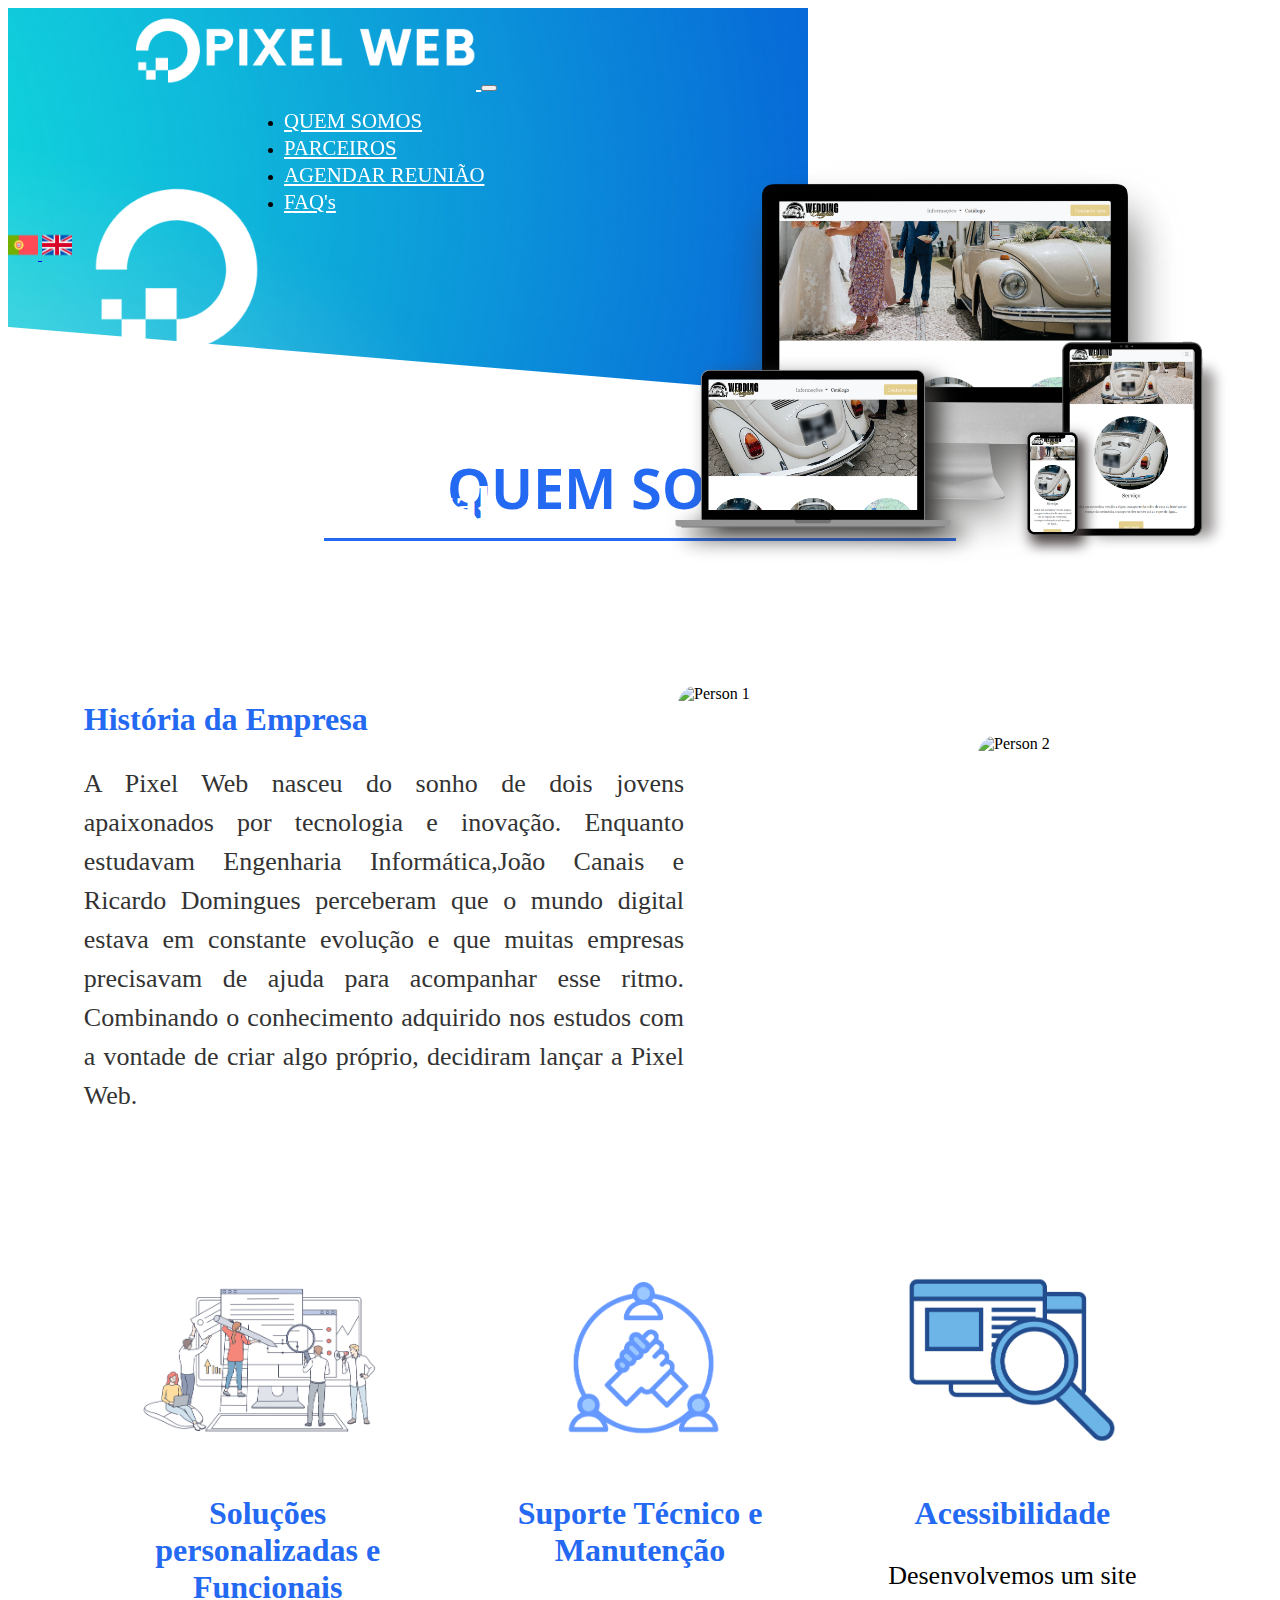
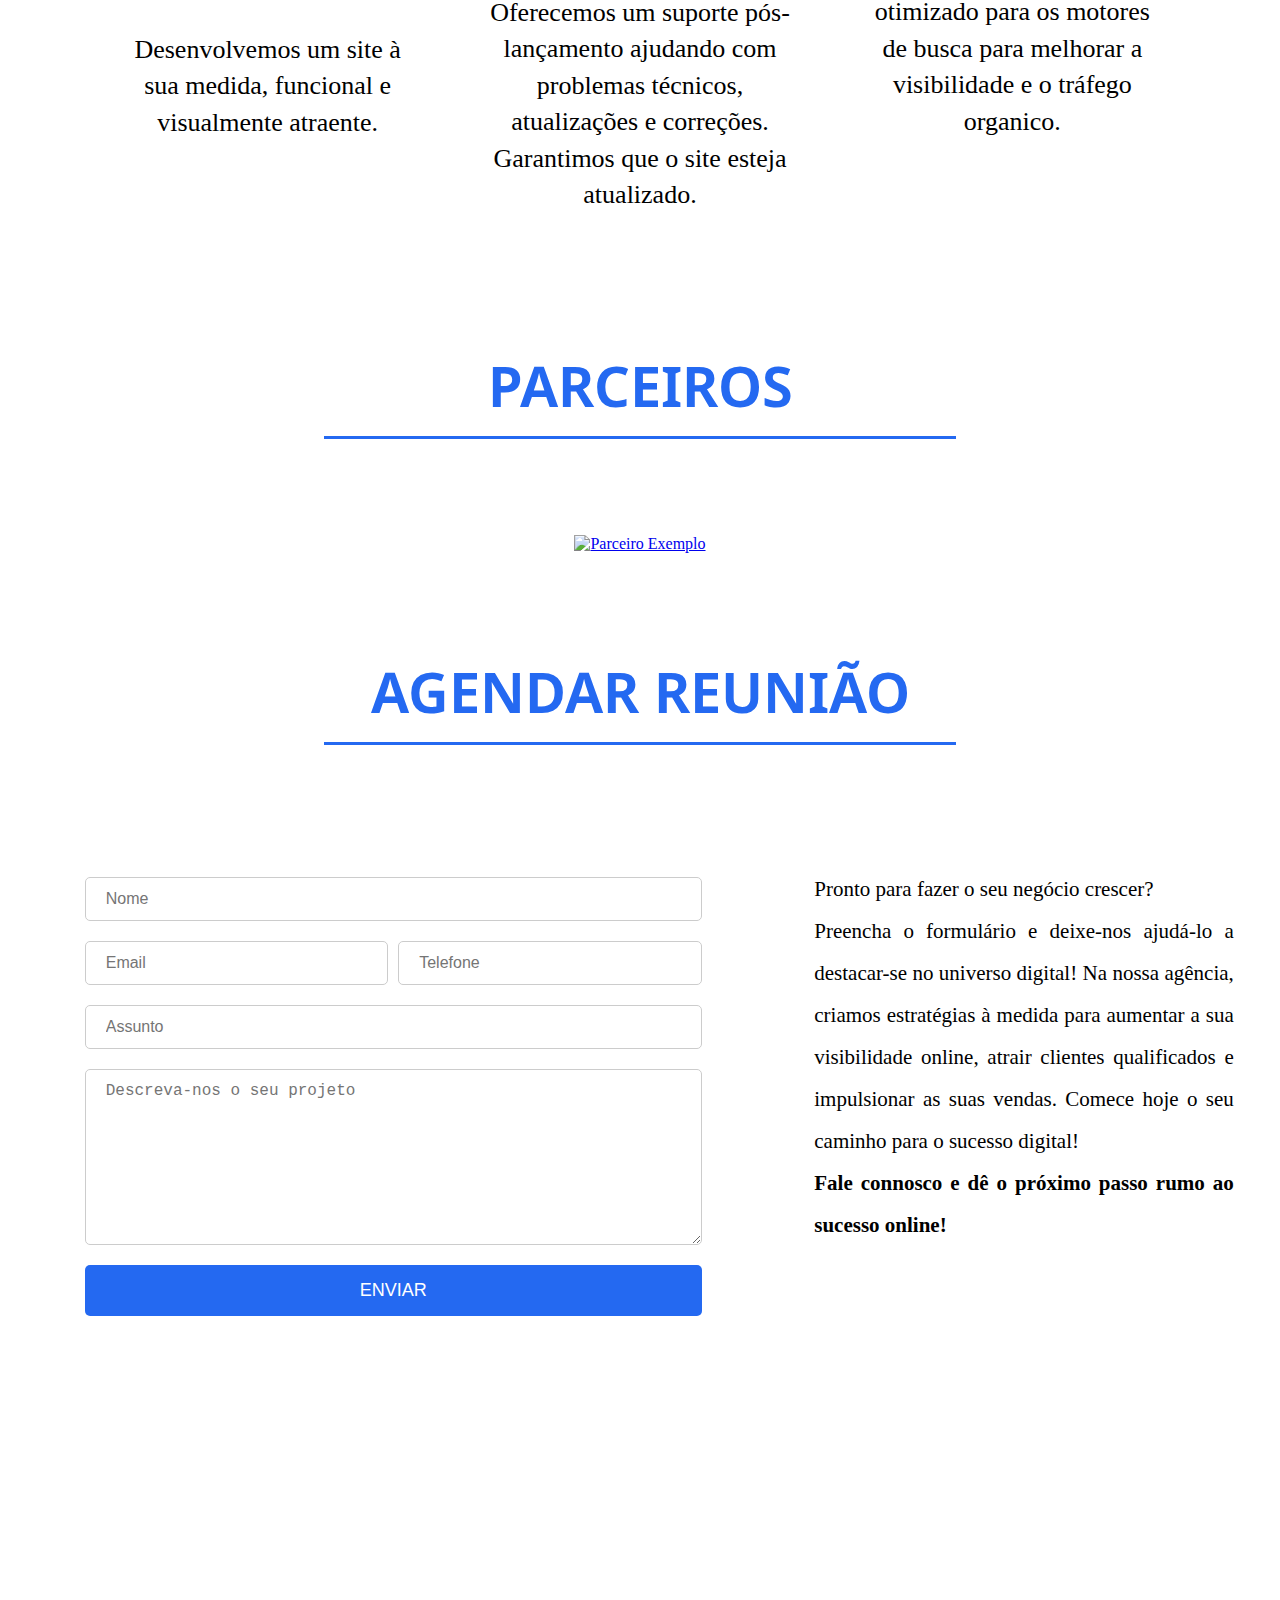
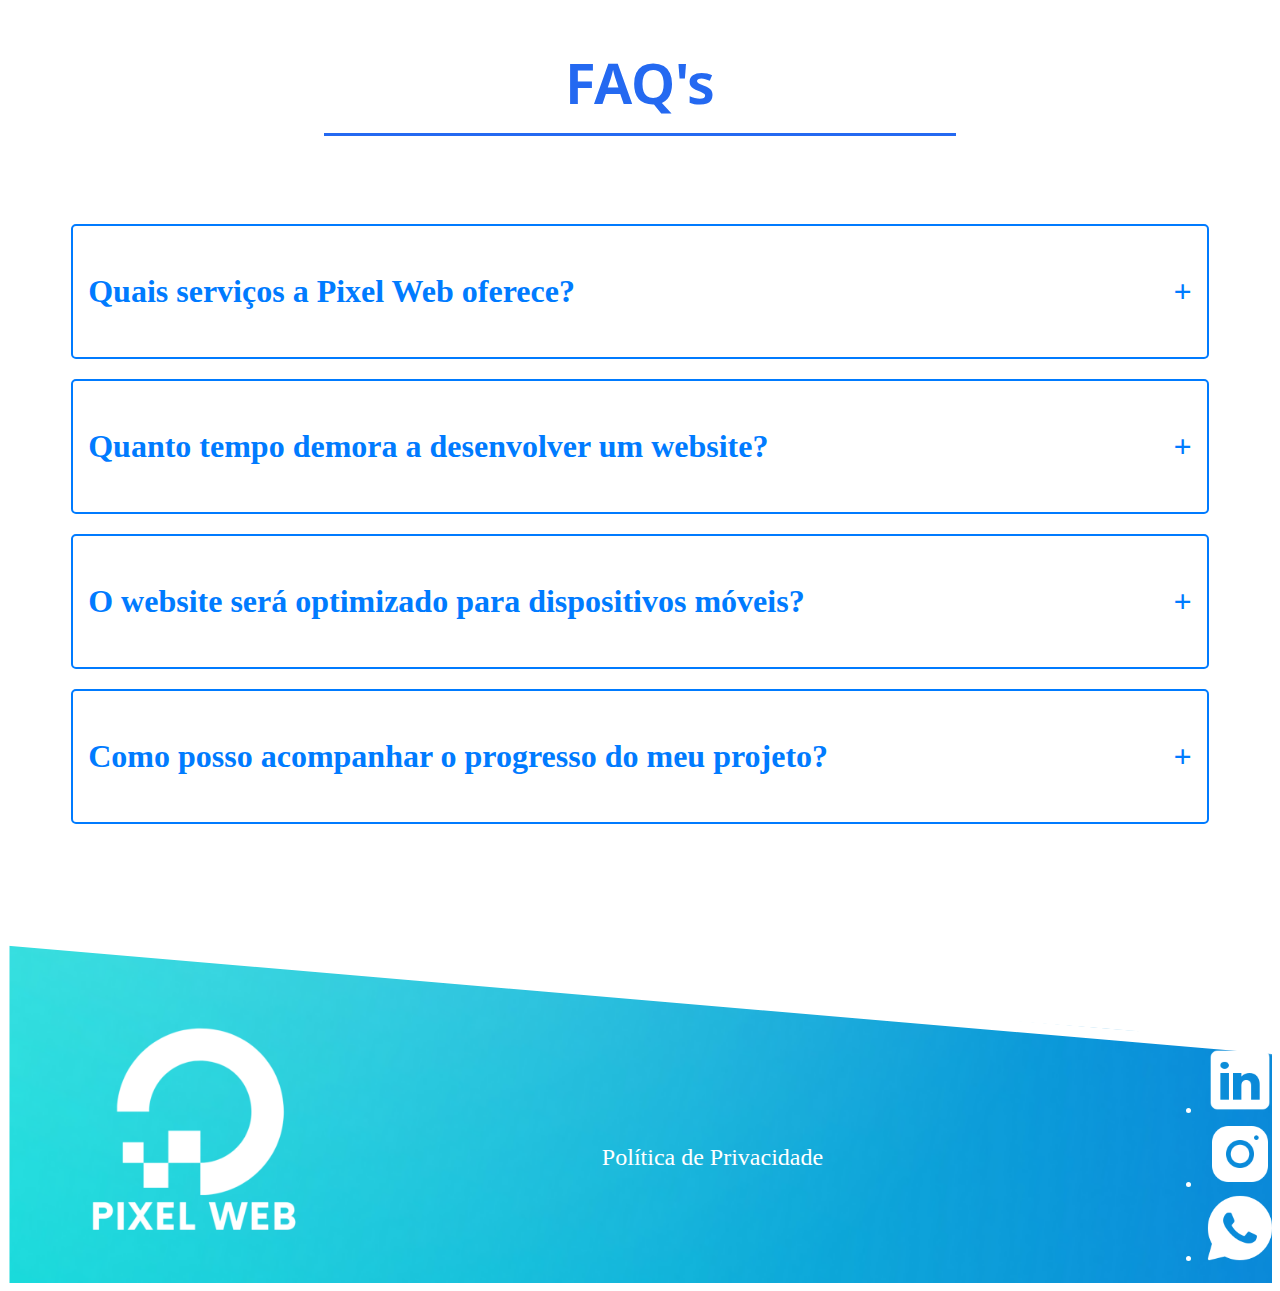
==== commit fd3e980e: "js" ====
--- a/Website Pixel/Landing Page/land.html
+++ b/Website Pixel/Landing Page/land.html
@@ -38,11 +38,19 @@
                 </button>
                 <div class="collapse navbar-collapse" id="navbarSupportedContent">
                     <ul class="navbar-nav mb-2 mb-lg-0">
-                        <li class="nav-item"><a class="nav-link header-text" href="#quem-somos">QUEM SOMOS</a></li>
-                        <li class="nav-item"><a class="nav-link header-text" href="#parceiros">PARCEIROS</a></li>
-                        <li class="nav-item"><a class="nav-link header-text" href="#reuniao">AGENDAR REUNIÃO</a></li>
-                        <li class="nav-item"><a class="nav-link header-text" href="#faqs">FAQ's</a></li>
+                        <li class="nav-item"><a class="nav-link header-text" href="#quem-somos" id="quem-somos-link">QUEM SOMOS</a></li>
+                        <li class="nav-item"><a class="nav-link header-text" href="#parceiros" id="parceiros-link">PARCEIROS</a></li>
+                        <li class="nav-item"><a class="nav-link header-text" href="#reuniao" id="reuniao-link">AGENDAR REUNIÃO</a></li>
+                        <li class="nav-item"><a class="nav-link header-text" href="#faqs" id="faqs-link">FAQ's</a></li>
                     </ul>
+                </div>
+                <div class="ml-auto">
+                    <a href="#" id="ptBtn" class="language-icon" title="Português">
+                        <img src="../Fotos/portugal.png" alt="Português" height="30">
+                    </a>
+                    <a href="#" id="enBtn" class="language-icon" title="English">
+                        <img src="../Fotos/reino-unido.png" alt="English" height="30">
+                    </a>
                 </div>
             </div>
         </nav>            
@@ -53,7 +61,7 @@
     <section id="banner-image" class="text-center">
         <div id="div-logo">
             <img id="small-image" src="../Fotos/imagem-acima-banner.png" alt="Imagem Pequena no Canto">
-            <div class="small-text">
+            <div class="small-text" id="slogan">
                 Levamos a sua marca ao <br>
                 próximo nível digital
             </div>
@@ -67,13 +75,13 @@
     <section id="quem-somos">
         
         <div class="heading-topic-quemsomos">
-            <h1>QUEM SOMOS</h1>
+            <h1 id="quem-somos-titulo">QUEM SOMOS</h1>
         </div>
 
         <div class="company-story">
             <div class="text-section">
-                <h1>A Pixel Web</h1>
-                <p>A Pixel Web nasceu do sonho de dois jovens apaixonados por tecnologia e inovação. Enquanto estudavam Engenharia Informática, [Nomes dos Fundadores] perceberam que o mundo digital estava em constante evolução e que muitas empresas precisavam de ajuda para acompanhar esse ritmo. Combinando o conhecimento adquirido nos estudos com a vontade de criar algo próprio, decidiram lançar a Pixel Web.</p>
+                <h1 id="historia-titulo">História da Empresa</h1>
+                <p id="historia-texto">A Pixel Web nasceu do sonho de dois jovens apaixonados por tecnologia e inovação. Enquanto estudavam Engenharia Informática,João Canais e Ricardo Domingues perceberam que o mundo digital estava em constante evolução e que muitas empresas precisavam de ajuda para acompanhar esse ritmo. Combinando o conhecimento adquirido nos estudos com a vontade de criar algo próprio, decidiram lançar a Pixel Web.</p>
             </div>
             
             <div class="image-section">
@@ -88,18 +96,18 @@
             <div class="product-grid">
                 <div class="product-card">
                     <img src="../Fotos/solucoes.png" alt="Product 1" class="product-image">
-                    <h2>Soluções personalizadas e Funcionais</h2>
-                    <p>Dsenvolvemos um site à sua medida, funcional e visualmente atraente.</p>
+                    <h2 id="solucoes-titulo">Soluções personalizadas e Funcionais</h2>
+                    <p id="solucoes-texto">Desenvolvemos um site à sua medida, funcional e visualmente atraente.</p>
                 </div>
                 <div class="product-card">
                     <img src="../Fotos/suporte.png" alt="Product 2" class="product-image">
-                    <h2>Suporte Técnico e Manutenção</h2>
-                    <p>Oferecemos um suporte pós-lançamento ajudando com problemas técnicos, atualizações e correções. </p>
+                    <h2 id="suporte-titulo">Suporte Técnico e Manutenção</h2>
+                    <p id="suporte-texto">Oferecemos um suporte pós-lançamento ajudando com problemas técnicos, atualizações e correções. Garantimos que o site esteja atualizado.</p>
                 </div>
                 <div class="product-card">
                     <img src="../Fotos/acesibilidade.png" alt="Product 3" class="product-image">
-                    <h2>Acessibilidade</h2>
-                    <p>Desenvolvemos um site otimizado para os motores de busca para melhorar a visibilidade e o tráfego organico.</p>
+                    <h2 id="acesibilidade-titulo">Acessibilidade</h2>
+                    <p id="acesibilidade-texto">Desenvolvemos um site otimizado para os motores de busca para melhorar a visibilidade e o tráfego organico.</p>
                 </div>
             </div>
         </div>
@@ -121,21 +129,21 @@
 
     <section id="reuniao">
         <div class="heading-topic-reuniao">
-            <h1>AGENDAR REUNIÃO</h1>
+            <h1 id="agendar-titulo">AGENDAR REUNIÃO</h1>
         </div>
     
         <div class="container_forms">
             <div class="contact-form">
                 <h2 id="contact"></h2>
                 <p class="text-reuniao">
-                    <span class="texto">Pronto para fazer o seu negócio crescer?<br></span>
-                    <span class="texto2">Preencha o formulário e deixe-nos ajudá-lo a destacar-se no universo digital! Na nossa agência, criamos estratégias à medida para aumentar a sua visibilidade online, atrair clientes qualificados e impulsionar as suas vendas. Comece hoje o seu caminho para o sucesso digital!<br></span>
-                    <strong>Fale connosco e dê o próximo passo rumo ao sucesso online!</strong>
+                    <span id="texto">Pronto para fazer o seu negócio crescer?<br></span>
+                    <span id="texto2">Preencha o formulário e deixe-nos ajudá-lo a destacar-se no universo digital! Na nossa agência, criamos estratégias à medida para aumentar a sua visibilidade online, atrair clientes qualificados e impulsionar as suas vendas. Comece hoje o seu caminho para o sucesso digital!<br></span>
+                    <strong id="texto-strong">Fale connosco e dê o próximo passo rumo ao sucesso online!</strong>
                 </p>
     
                 <form class="mt-4" action="https://formsubmit.co/pixel.webdesign.company@gmail.com" method="post">
                     <div class="form-group">
-                        <input type="text" placeholder="Nome" id="contact_form_placeholder_name" name="name" required>
+                        <input type="text" placeholder="Nome" id="nome_form_placeholder_name" required>
                     </div>
     
                     <div class="form-group input-group">
@@ -160,60 +168,62 @@
   
 
     <!--FAQS-->
-    <div class="heading-topic-faqs">
-        <h1>FAQ's</h1>
-    </div>
-
-    <div class="faq-container"id="faqs">
-        
-        <div class="faq">
-            <div class="faq-question">
-                <h3>Quais serviços a Pixel Web oferece?</h3>
-                <span class="faq-toggle">+</span>
-            </div>
-            <div class="faq-answer">
-                <p>Oferecemos uma gama completa de serviços, incluindo:
-
-                    Criação e desenvolvimento de websites;
-                    Design responsivo (compatível com dispositivos móveis);
-                    Otimização para motores de busca (SEO);
-                    Manutenção e atualizações de websites;
-                    Hospedagem e suporte técnico.</p>
-            </div>
-        </div>
-
-        <div class="faq">
-            <div class="faq-question">
-                <h3>Quanto tempo demora a desenvolver um website?</h3>
-                <span class="faq-toggle">+</span>
-            </div>
-            <div class="faq-answer">
-                <p>O tempo de desenvolvimento depende da complexidade do projeto e dos requisitos específicos. Um website simples pode demorar cerca de 2 a 4 semanas, enquanto projetos mais complexos podem levar 1 a 2 meses. A nossa equipa trabalha de perto com cada cliente para definir prazos realistas e garantir a entrega dentro do prazo acordado.</p>
-            </div>
-        </div>
-    
-        <div class="faq">
-            <div class="faq-question">
-                <h3>O website será optimizado para dispositivos móveis?</h3>
-                <span class="faq-toggle">+</span>
-            </div>
-            <div class="faq-answer">
-                <p>Sim, todos os websites que desenvolvemos são 100% responsivos e adaptados para funcionar em todos os dispositivos, desde computadores a smartphones e tablets. Garantimos que o seu website oferece uma excelente experiência de utilização em qualquer plataforma.</p>
-            </div>
-        </div>
-    
-        <div class="faq">
-            <div class="faq-question">
-                <h3>Como posso acompanhar o progresso do meu projeto?</h3>
-                <span class="faq-toggle">+</span>
-            </div>
-            <div class="faq-answer">
-                <p>Durante todo o desenvolvimento, mantemos você atualizado através de reuniões regulares e compartilhamento de previews. Dessa forma, você pode acompanhar o progresso e dar seu feedback a qualquer momento.</p>
-            </div>
-        </div>
-
-        
-    </div>
+    <section id="faqs"> 
+        <div class="heading-topic-faqs">
+            <h1>FAQ's</h1>
+        </div>
+    
+        <div class="faq-container"id="faqs">
+            
+            <div class="faq">
+                <div class="faq-question">
+                    <h3 id="faq1">Quais serviços a Pixel Web oferece?</h3>
+                    <span class="faq-toggle">+</span>
+                </div>
+                <div class="faq-answer">
+                    <p id="faq1-resposta">Oferecemos uma gama completa de serviços, incluindo:
+    
+                        Criação e desenvolvimento de websites;
+                        Design responsivo (compatível com dispositivos móveis);
+                        Otimização para motores de busca (SEO);
+                        Manutenção e atualizações de websites;
+                        Hospedagem e suporte técnico.</p>
+                </div>
+            </div>
+    
+            <div class="faq">
+                <div class="faq-question">
+                    <h3 id="faq2">Quanto tempo demora a desenvolver um website?</h3>
+                    <span class="faq-toggle">+</span>
+                </div>
+                <div class="faq-answer">
+                    <p id="faq2-resposta">O tempo de desenvolvimento depende da complexidade do projeto e dos requisitos específicos. Um website simples pode demorar cerca de 2 a 4 semanas, enquanto projetos mais complexos podem levar 1 a 2 meses. A nossa equipa trabalha de perto com cada cliente para definir prazos realistas e garantir a entrega dentro do prazo acordado.</p>
+                </div>
+            </div>
+        
+            <div class="faq">
+                <div class="faq-question">
+                    <h3 id="faq3">O website será optimizado para dispositivos móveis?</h3>
+                    <span class="faq-toggle">+</span>
+                </div>
+                <div class="faq-answer">
+                    <p id="faq3-resposta">Sim, todos os websites que desenvolvemos são 100% responsivos e adaptados para funcionar em todos os dispositivos, desde computadores a smartphones e tablets. Garantimos que o seu website oferece uma excelente experiência de utilização em qualquer plataforma.</p>
+                </div>
+            </div>
+        
+            <div class="faq">
+                <div class="faq-question">
+                    <h3 id="faq4">Como posso acompanhar o progresso do meu projeto?</h3>
+                    <span class="faq-toggle">+</span>
+                </div>
+                <div class="faq-answer">
+                    <p id="faq4-resposta">Durante todo o desenvolvimento, mantemos você atualizado através de reuniões regulares e compartilhamento de previews. Dessa forma, você pode acompanhar o progresso e dar seu feedback a qualquer momento.</p>
+                </div>
+            </div>
+    
+            
+        </div>
+    </section>
 
     
 
@@ -229,7 +239,7 @@
 
             
             <div class="privacy-policy-container">
-                <a href="#" class="privacy-policy">Política de Privacidade</a>
+                <a href="#" class="privacy-policy" id="politica">Política de Privacidade</a>
             </div>
 
             <ul class="logos nav col-md-3 justify-content-end list-unstyled d-flex align-items-center">
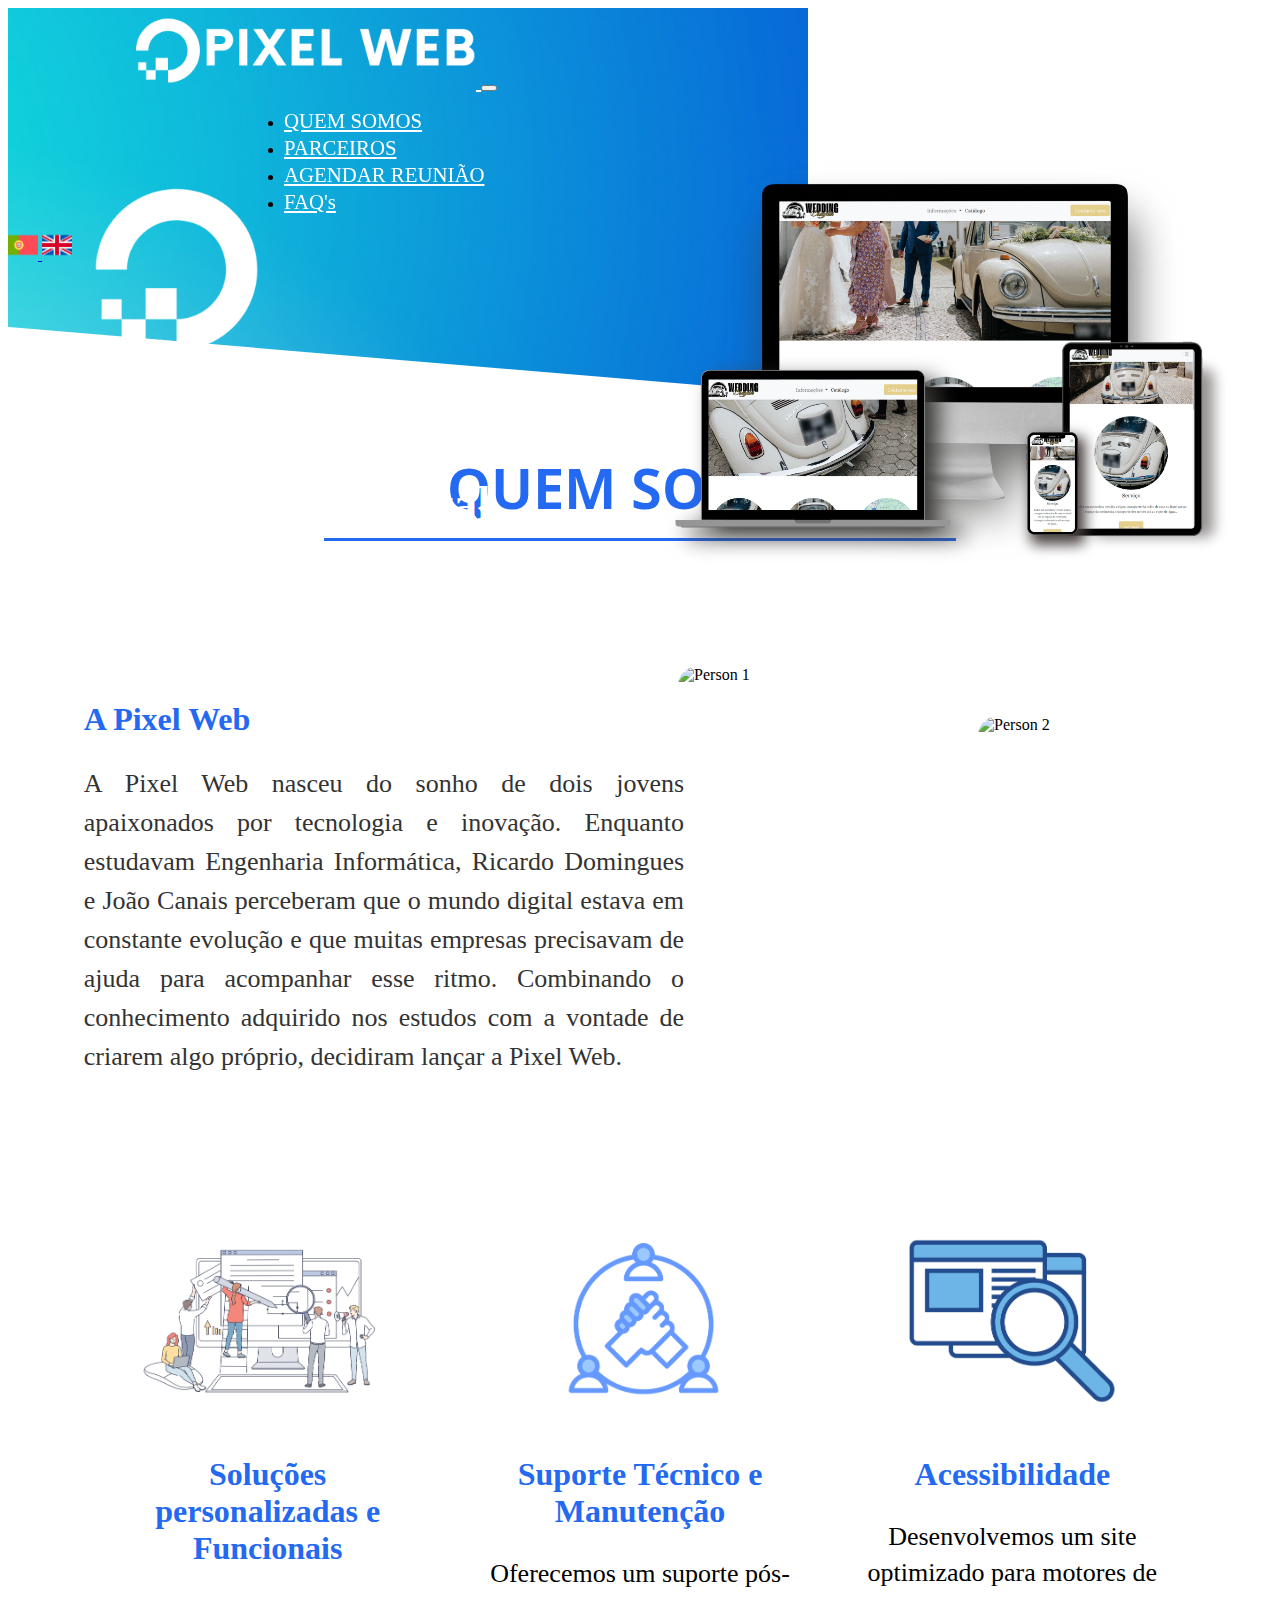
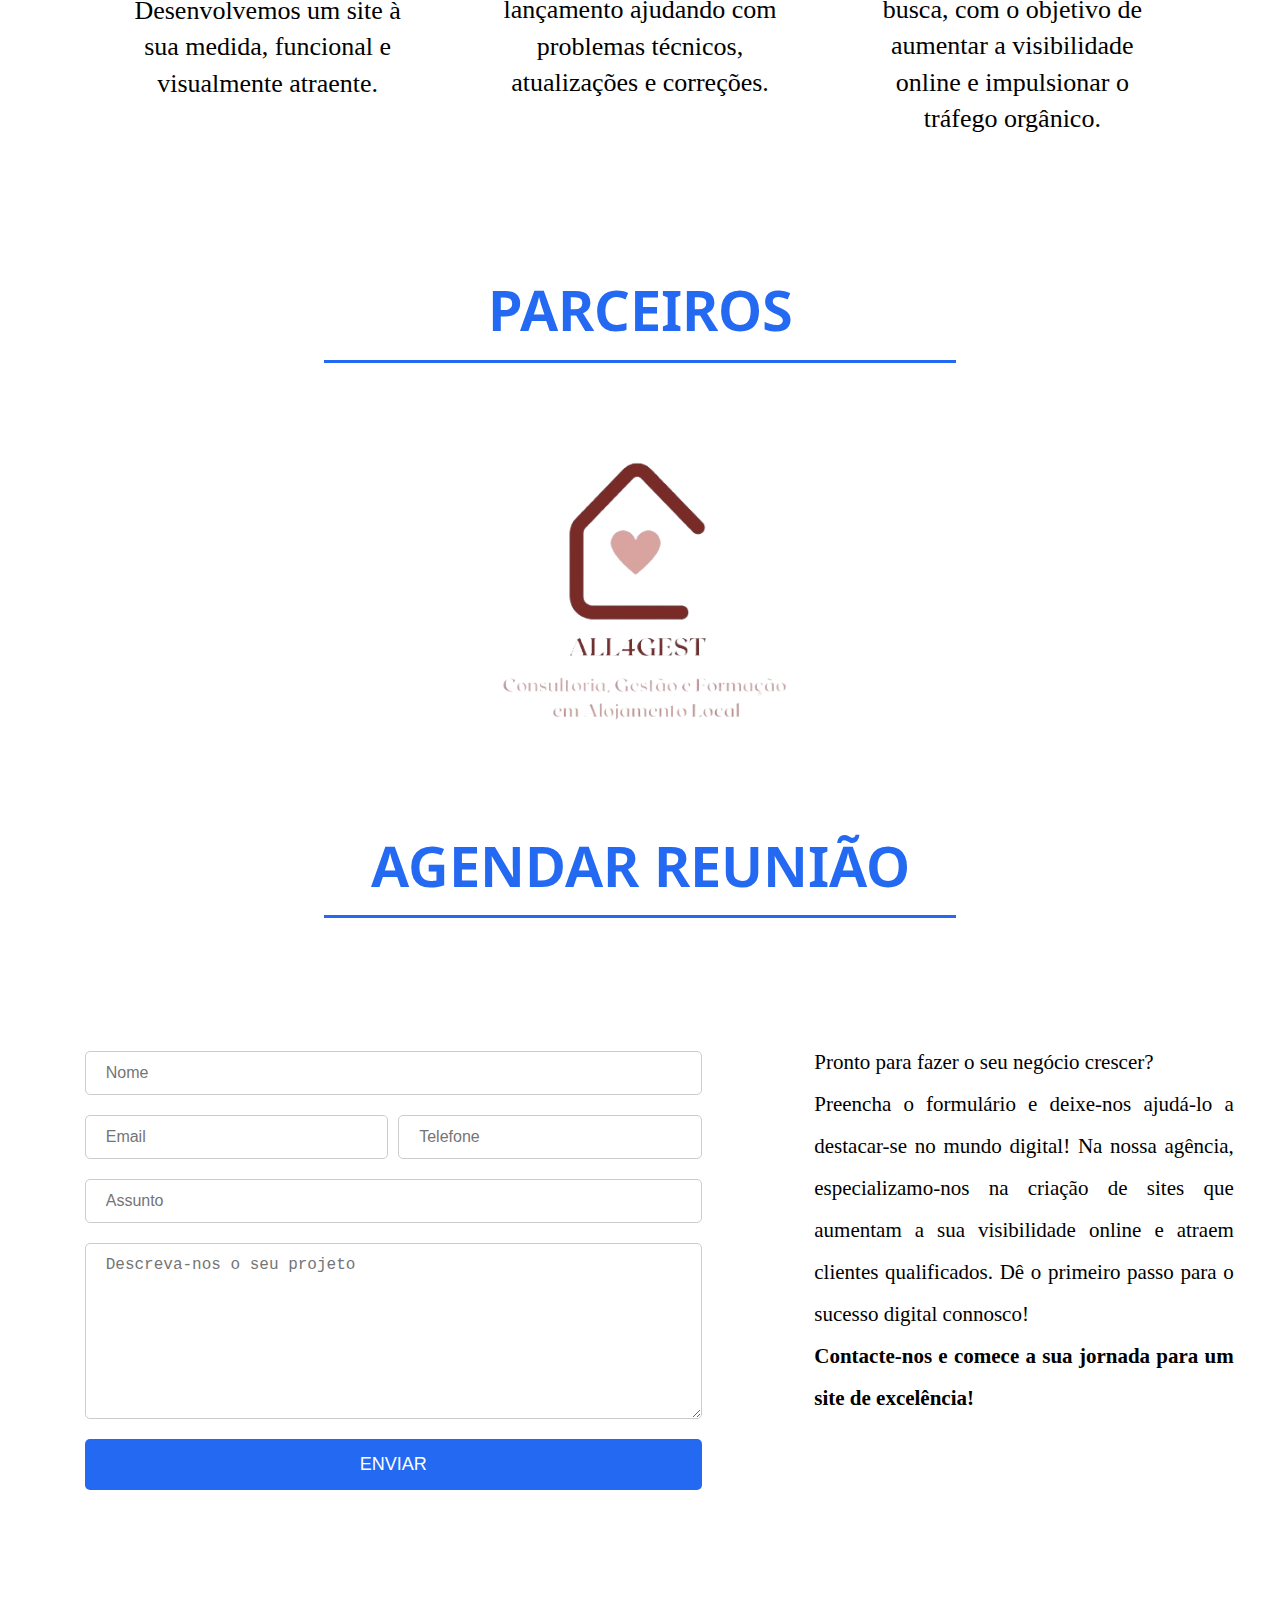
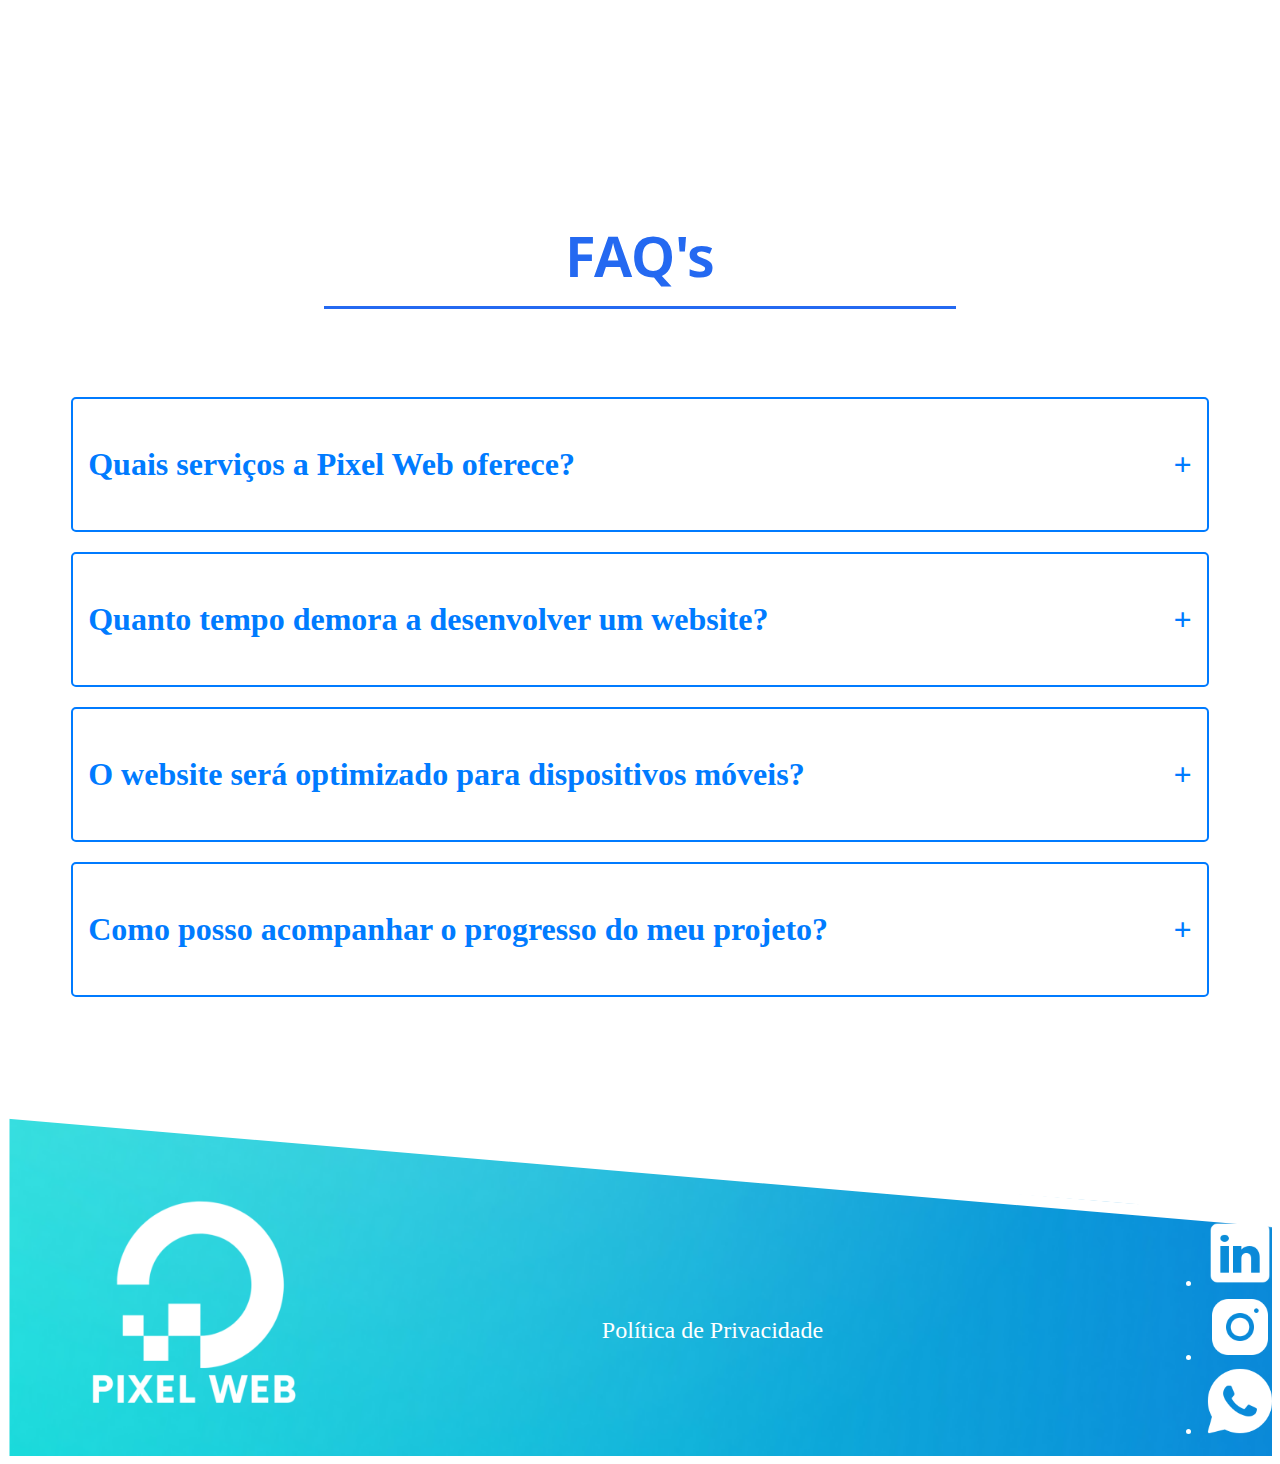
==== commit 13d1e1d5: "wwd" ====
--- a/Website Pixel/Landing Page/land.html
+++ b/Website Pixel/Landing Page/land.html
@@ -80,8 +80,9 @@
 
         <div class="company-story">
             <div class="text-section">
-                <h1 id="historia-titulo">História da Empresa</h1>
-                <p id="historia-texto">A Pixel Web nasceu do sonho de dois jovens apaixonados por tecnologia e inovação. Enquanto estudavam Engenharia Informática,João Canais e Ricardo Domingues perceberam que o mundo digital estava em constante evolução e que muitas empresas precisavam de ajuda para acompanhar esse ritmo. Combinando o conhecimento adquirido nos estudos com a vontade de criar algo próprio, decidiram lançar a Pixel Web.</p>
+                <h1 id="historia-titulo">A Pixel Web</h1>
+                <p id="historia-texto">A Pixel Web nasceu do sonho de dois jovens apaixonados por tecnologia e inovação. Enquanto estudavam Engenharia Informática, Ricardo Domingues e João Canais perceberam que o mundo digital estava em constante evolução e que muitas empresas precisavam de ajuda para acompanhar esse ritmo. Combinando o conhecimento adquirido nos estudos com a vontade de criarem algo próprio, decidiram lançar a Pixel Web.</p>
+            </p>
             </div>
             
             <div class="image-section">
@@ -102,12 +103,12 @@
                 <div class="product-card">
                     <img src="../Fotos/suporte.png" alt="Product 2" class="product-image">
                     <h2 id="suporte-titulo">Suporte Técnico e Manutenção</h2>
-                    <p id="suporte-texto">Oferecemos um suporte pós-lançamento ajudando com problemas técnicos, atualizações e correções. Garantimos que o site esteja atualizado.</p>
+                    <p id="suporte-texto">Oferecemos um suporte pós-lançamento ajudando com problemas técnicos, atualizações e correções.</p>
                 </div>
                 <div class="product-card">
                     <img src="../Fotos/acesibilidade.png" alt="Product 3" class="product-image">
                     <h2 id="acesibilidade-titulo">Acessibilidade</h2>
-                    <p id="acesibilidade-texto">Desenvolvemos um site otimizado para os motores de busca para melhorar a visibilidade e o tráfego organico.</p>
+                    <p id="acesibilidade-texto">Desenvolvemos um site optimizado para motores de busca, com o objetivo de aumentar a visibilidade online e impulsionar o tráfego orgânico.</p>
                 </div>
             </div>
         </div>
@@ -137,8 +138,8 @@
                 <h2 id="contact"></h2>
                 <p class="text-reuniao">
                     <span id="texto">Pronto para fazer o seu negócio crescer?<br></span>
-                    <span id="texto2">Preencha o formulário e deixe-nos ajudá-lo a destacar-se no universo digital! Na nossa agência, criamos estratégias à medida para aumentar a sua visibilidade online, atrair clientes qualificados e impulsionar as suas vendas. Comece hoje o seu caminho para o sucesso digital!<br></span>
-                    <strong id="texto-strong">Fale connosco e dê o próximo passo rumo ao sucesso online!</strong>
+                    <span id="texto2">Preencha o formulário e deixe-nos ajudá-lo a destacar-se no mundo digital! Na nossa agência, especializamo-nos na criação de sites que aumentam a sua visibilidade online e atraem clientes qualificados. Dê o primeiro passo para o sucesso digital connosco!<br></span>
+                    <strong id="texto-strong">Contacte-nos e comece a sua jornada para um site de excelência!</strong>
                 </p>
     
                 <form class="mt-4" action="https://formsubmit.co/pixel.webdesign.company@gmail.com" method="post">
@@ -182,12 +183,12 @@
                 </div>
                 <div class="faq-answer">
                     <p id="faq1-resposta">Oferecemos uma gama completa de serviços, incluindo:
-    
-                        Criação e desenvolvimento de websites;
-                        Design responsivo (compatível com dispositivos móveis);
-                        Otimização para motores de busca (SEO);
-                        Manutenção e atualizações de websites;
-                        Hospedagem e suporte técnico.</p>
+                    <p>
+                    Criação e desenvolvimento de websites;
+                    Design flexível;
+                    Optimização para motores de busca;
+                    Manutenção e atualizações de websites;
+                    Hospedagem e suporte técnico.</p></p>
                 </div>
             </div>
     
@@ -207,7 +208,7 @@
                     <span class="faq-toggle">+</span>
                 </div>
                 <div class="faq-answer">
-                    <p id="faq3-resposta">Sim, todos os websites que desenvolvemos são 100% responsivos e adaptados para funcionar em todos os dispositivos, desde computadores a smartphones e tablets. Garantimos que o seu website oferece uma excelente experiência de utilização em qualquer plataforma.</p>
+                    <p id="faq3-resposta">Sim, todos os websites que desenvolvemos são 100% adaptados para funcionar em todos os dispositivos, desde computadores a smartphones e tablets. Garantimos que o seu website oferece uma excelente experiência de utilização em qualquer plataforma.</p>
                 </div>
             </div>
         
@@ -217,7 +218,7 @@
                     <span class="faq-toggle">+</span>
                 </div>
                 <div class="faq-answer">
-                    <p id="faq4-resposta">Durante todo o desenvolvimento, mantemos você atualizado através de reuniões regulares e compartilhamento de previews. Dessa forma, você pode acompanhar o progresso e dar seu feedback a qualquer momento.</p>
+                    <p id="faq4-resposta">Durante todo o desenvolvimento, mantemos-lo atualizado através de reuniões regulares e compartilhamento de "previews". Dessa forma, você pode acompanhar o progresso e dar seu feedback a qualquer momento.</p>
                 </div>
             </div>
     
@@ -232,29 +233,29 @@
     <section id="footer">
         <footer class="d-flex flex-wrap justify-content-between align-items-center py-3 my-4">
             <div class="logotipo-footer col-md-4 d-flex align-items-center">
-                <a href="" class="mb-3 me-2 mb-md-0 text-body-secondary text-decoration-none lh-1">
+                <a href="../Landing Page/land.html" class="mb-3 me-2 mb-md-0 text-body-secondary text-decoration-none lh-1">
                     <img src="../Fotos/imagem-acima-banner.png" alt="Logotipo" height="215">
                 </a>
             </div>
 
             
             <div class="privacy-policy-container">
-                <a href="#" class="privacy-policy" id="politica">Política de Privacidade</a>
+                <a href="../Politica/politica.html" class="privacy-policy">Política de Privacidade</a>
             </div>
 
             <ul class="logos nav col-md-3 justify-content-end list-unstyled d-flex align-items-center">
                 <li class="ms-3 d-flex align-items-center logo-rs">
-                    <a href="https://www.linkedin.com/in/perfil-linkedin">
+                    <a href="https://www.linkedin.com/in/pixel-web-094b05334/">
                         <img src="../Fotos/linkedin.png" alt="LinkedIn" height="50">
                     </a>
                 </li>
                 <li class="ms-3 d-flex align-items-center logo-rs">
-                    <a href="https://www.instagram.com/perfil-instagram">
+                    <a href="https://www.instagram.com/pixel_webdev">
                         <img src="../Fotos/instagram.png" alt="Instagram" height="30">
                     </a>
                 </li>
                 <li class="ms-3 d-flex align-items-center logo-rs whatsapp">
-                    <a href="https://wa.me/numero-telefone">
+                    <a href="https://wa.me/915417824">
                         <img src="../Fotos/whatsapp.png" alt="WhatsApp" height="30">
                     </a>
                 </li>
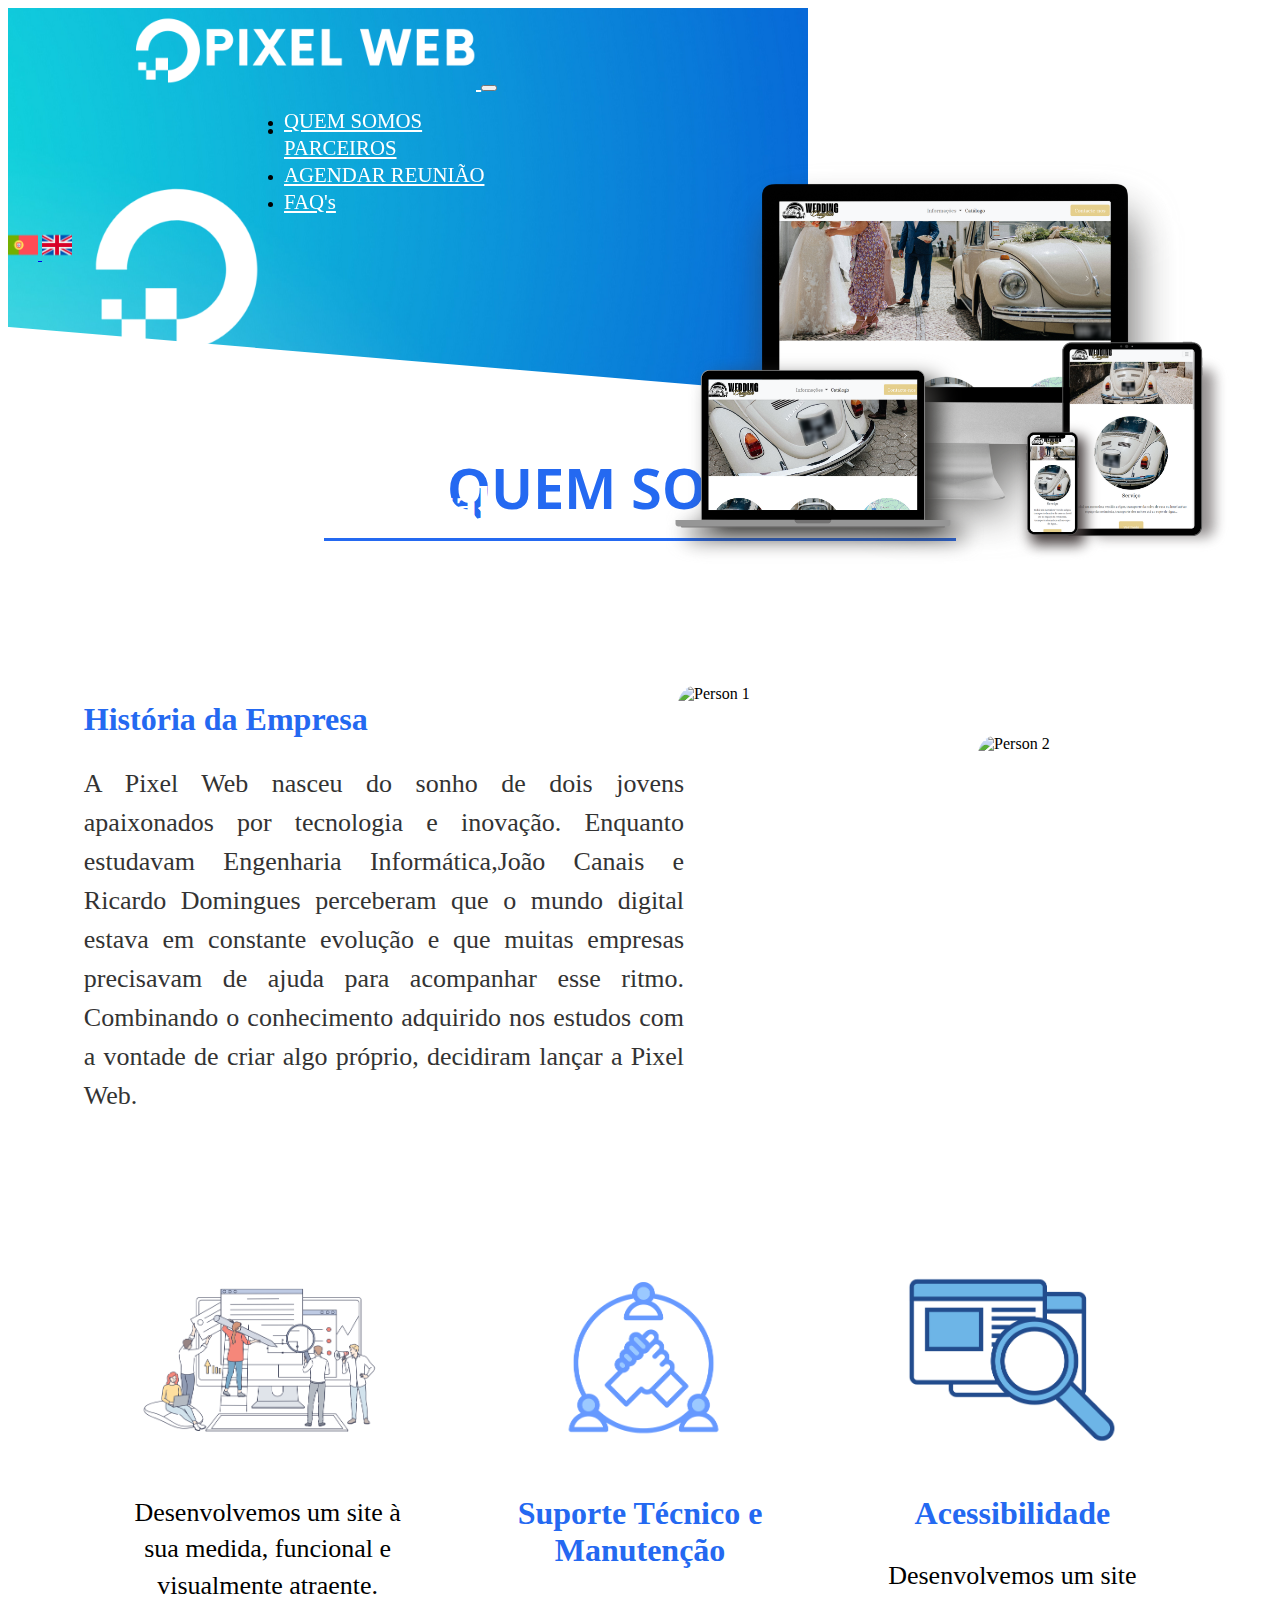
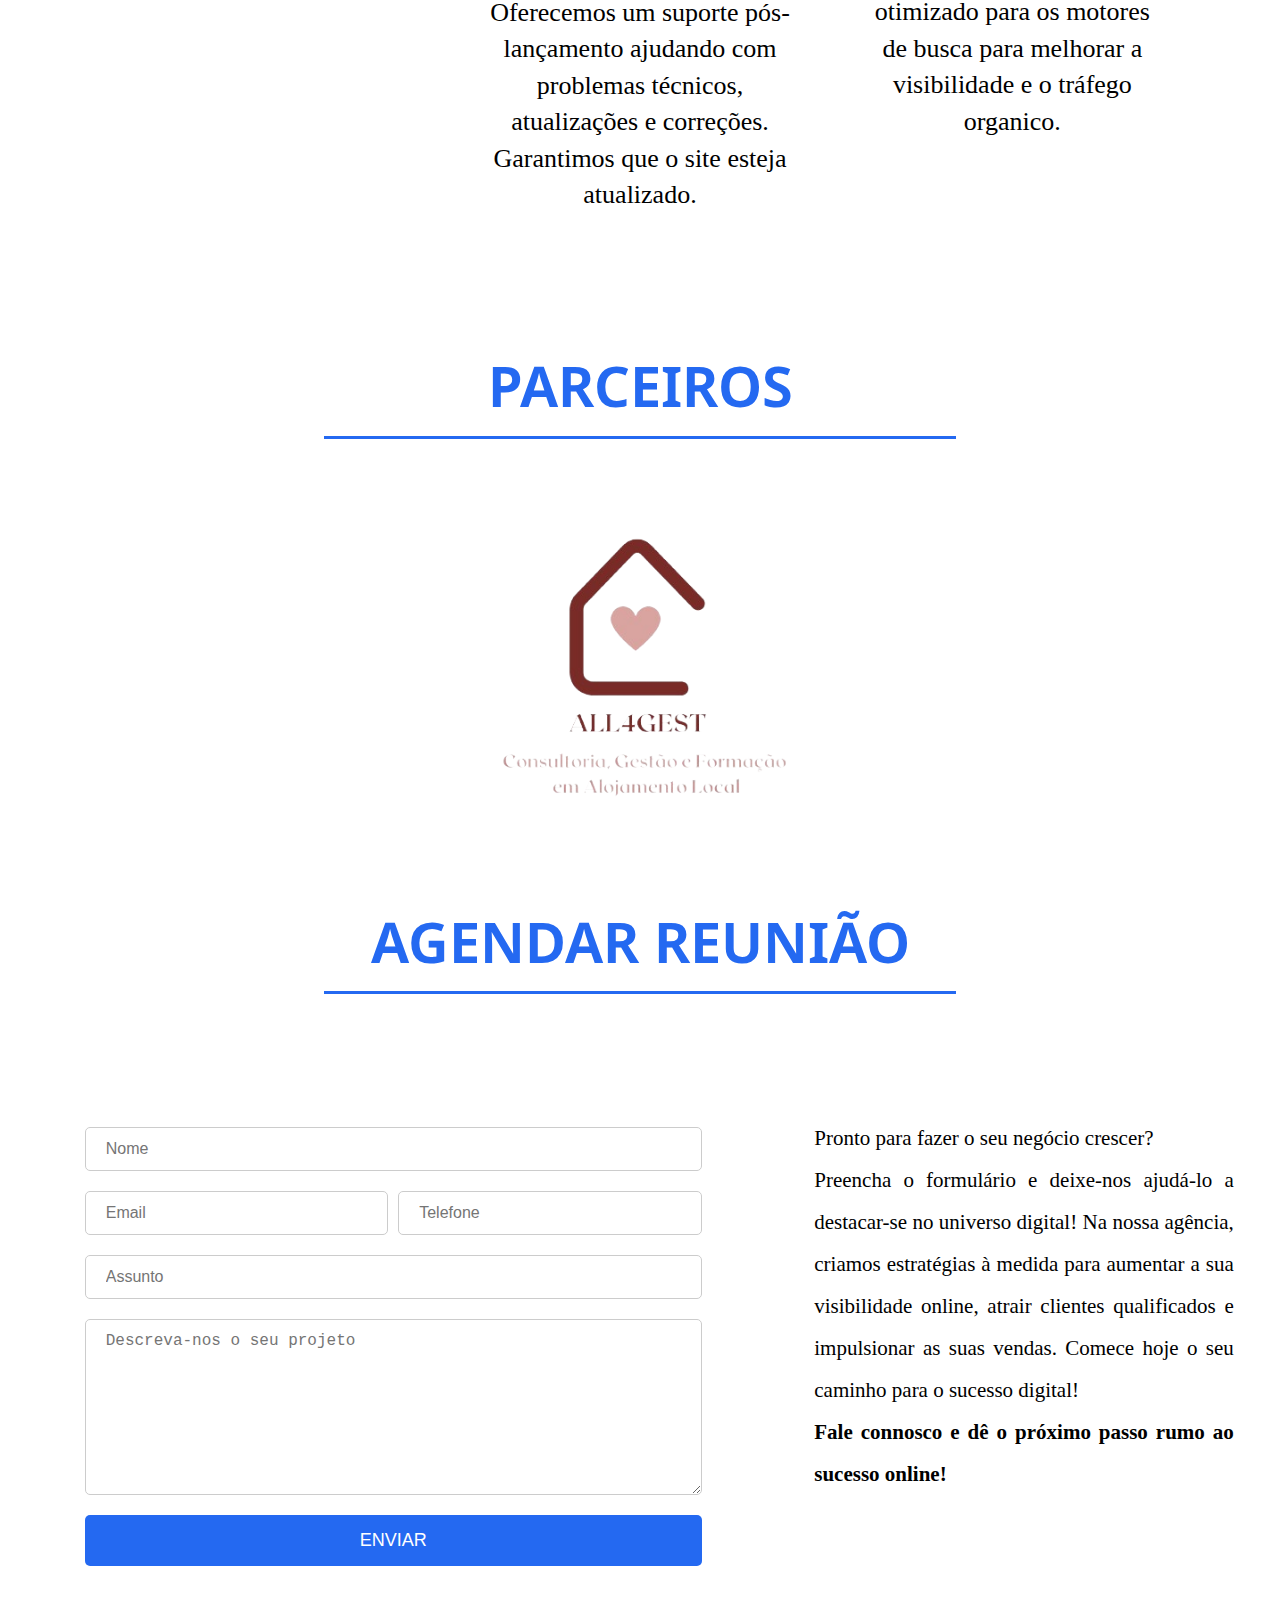
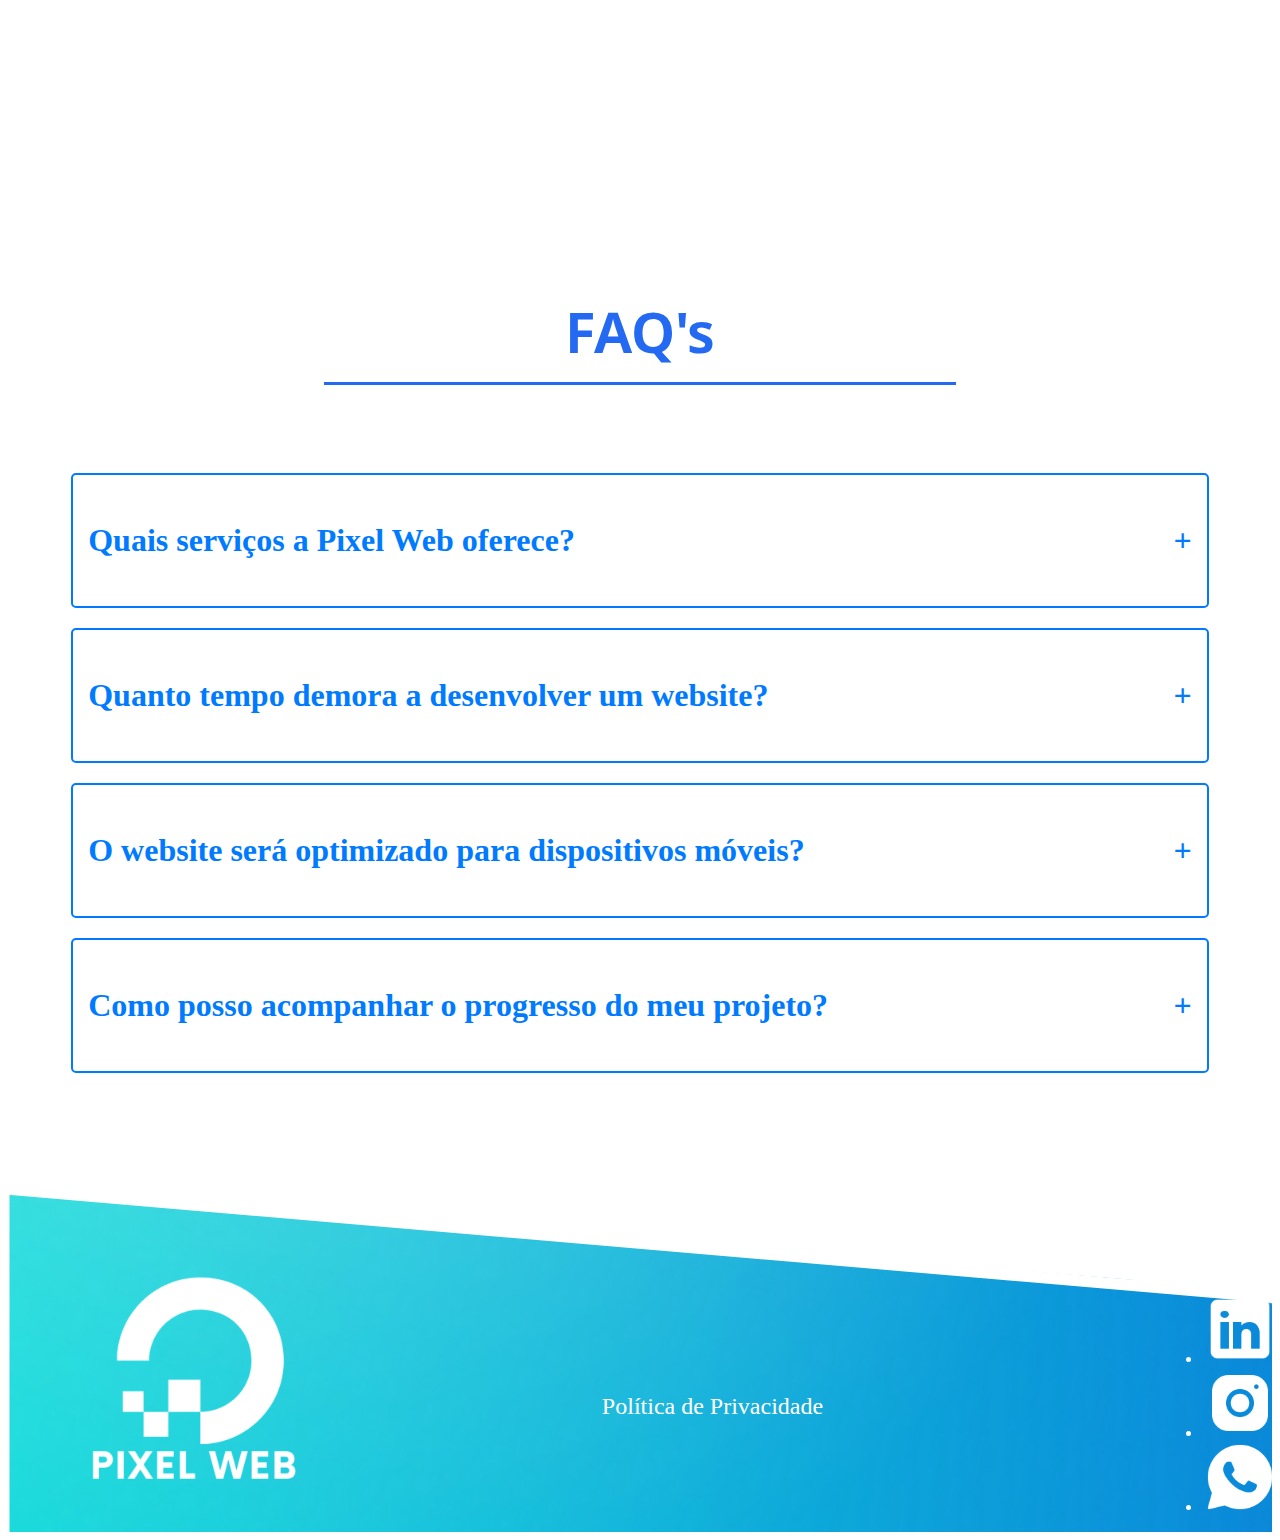
==== commit ca381ae1: "2" ====
--- a/Website Pixel/Landing Page/land.html
+++ b/Website Pixel/Landing Page/land.html
@@ -38,17 +38,17 @@
                 </button>
                 <div class="collapse navbar-collapse" id="navbarSupportedContent">
                     <ul class="navbar-nav mb-2 mb-lg-0">
-                        <li class="nav-item"><a class="nav-link header-text" href="#quem-somos" id="quem-somos-link">QUEM SOMOS</a></li>
-                        <li class="nav-item"><a class="nav-link header-text" href="#parceiros" id="parceiros-link">PARCEIROS</a></li>
-                        <li class="nav-item"><a class="nav-link header-text" href="#reuniao" id="reuniao-link">AGENDAR REUNIÃO</a></li>
-                        <li class="nav-item"><a class="nav-link header-text" href="#faqs" id="faqs-link">FAQ's</a></li>
+                        <li class="nav-item"><a class="nav-link header-text" href="#quem-somos" id="quem_somos">QUEM SOMOS</a></li>
+                        <li class="nav-item"><a class="nav-link header-text" href="#parceiros-section" id="parceiros">PARCEIROS</a></li>
+                        <li class="nav-item"><a class="nav-link header-text" href="#reuniao2" id="reuniao">AGENDAR REUNIÃO</a></li>
+                        <li class="nav-item"><a class="nav-link header-text" href="#faqs2" id="faqs">FAQ's</a></li>
                     </ul>
                 </div>
                 <div class="ml-auto">
-                    <a href="#" id="ptBtn" class="language-icon" title="Português">
+                    <a href="#"  class="language-icon" title="Português" onclick="changeLanguage('pt')">
                         <img src="../Fotos/portugal.png" alt="Português" height="30">
                     </a>
-                    <a href="#" id="enBtn" class="language-icon" title="English">
+                    <a href="#" class="language-icon" title="English" onclick="changeLanguage('en')">
                         <img src="../Fotos/reino-unido.png" alt="English" height="30">
                     </a>
                 </div>
@@ -75,13 +75,13 @@
     <section id="quem-somos">
         
         <div class="heading-topic-quemsomos">
-            <h1 id="quem-somos-titulo">QUEM SOMOS</h1>
+            <h1 id="quem_somos_titulo">QUEM SOMOS</h1>
         </div>
 
         <div class="company-story">
             <div class="text-section">
-                <h1 id="historia-titulo">A Pixel Web</h1>
-                <p id="historia-texto">A Pixel Web nasceu do sonho de dois jovens apaixonados por tecnologia e inovação. Enquanto estudavam Engenharia Informática, Ricardo Domingues e João Canais perceberam que o mundo digital estava em constante evolução e que muitas empresas precisavam de ajuda para acompanhar esse ritmo. Combinando o conhecimento adquirido nos estudos com a vontade de criarem algo próprio, decidiram lançar a Pixel Web.</p>
+                <h1 id="historia_titulo">A Pixel Web</h1>
+                <p id="historia_texto">A Pixel Web nasceu do sonho de dois jovens apaixonados por tecnologia e inovação. Enquanto estudavam Engenharia Informática, Ricardo Domingues e João Canais perceberam que o mundo digital estava em constante evolução e que muitas empresas precisavam de ajuda para acompanhar esse ritmo. Combinando o conhecimento adquirido nos estudos com a vontade de criarem algo próprio, decidiram lançar a Pixel Web.</p>
             </p>
             </div>
             
@@ -97,40 +97,41 @@
             <div class="product-grid">
                 <div class="product-card">
                     <img src="../Fotos/solucoes.png" alt="Product 1" class="product-image">
-                    <h2 id="solucoes-titulo">Soluções personalizadas e Funcionais</h2>
-                    <p id="solucoes-texto">Desenvolvemos um site à sua medida, funcional e visualmente atraente.</p>
+                    <h2 id="solucoes_titulo">Soluções personalizadas e Funcionais</h2>
+                    <p id="solucoes_texto">Desenvolvemos um site à sua medida, funcional e visualmente atraente.</p>
                 </div>
                 <div class="product-card">
                     <img src="../Fotos/suporte.png" alt="Product 2" class="product-image">
-                    <h2 id="suporte-titulo">Suporte Técnico e Manutenção</h2>
-                    <p id="suporte-texto">Oferecemos um suporte pós-lançamento ajudando com problemas técnicos, atualizações e correções.</p>
+                    <h2 id="suporte_titulo">Suporte Técnico e Manutenção</h2>
+                    <p id="suporte_texto">Oferecemos um suporte pós-lançamento ajudando com problemas técnicos, atualizações e correções.</p>
                 </div>
                 <div class="product-card">
                     <img src="../Fotos/acesibilidade.png" alt="Product 3" class="product-image">
-                    <h2 id="acesibilidade-titulo">Acessibilidade</h2>
-                    <p id="acesibilidade-texto">Desenvolvemos um site optimizado para motores de busca, com o objetivo de aumentar a visibilidade online e impulsionar o tráfego orgânico.</p>
+                    <h2 id="acesibilidade_titulo">Acessibilidade</h2>
+                    <p id="acesibilidade_texto">Desenvolvemos um site optimizado para motores de busca, com o objetivo de aumentar a visibilidade online e impulsionar o tráfego orgânico.</p>
                 </div>
             </div>
         </div>
     </section>
 
     <!--Parceiros-->
-
-    <div class="partners-container " id="parceiros">
-        <div class="heading-topic-parceiros">
-            <h1>PARCEIROS</h1>
-        </div>
-        
-        <div class="partner">
-            <a href="https://www.all4gest.pt" target="_blank">
-                <img src="../Fotos/all4guest.png" alt="Parceiro Exemplo" class="partner-logo">
-            </a>
-        </div>
-    </div>
-
-    <section id="reuniao">
+    <section id="parceiros-section">
+        <div class="partners-container " id="parceiros">
+            <div class="heading-topic-parceiros">
+                <h1 id="parceiros_titulo">PARCEIROS</h1>
+            </div>
+            
+            <div class="partner">
+                <a href="https://www.all4gest.pt" target="_blank">
+                    <img src="../Fotos/all4guest.png" alt="Parceiro Exemplo" class="partner-logo">
+                </a>
+            </div>
+        </div>
+    </section>
+    
+    <section id="reuniao2">
         <div class="heading-topic-reuniao">
-            <h1 id="agendar-titulo">AGENDAR REUNIÃO</h1>
+            <h1 id="agendar_titulo">AGENDAR REUNIÃO</h1>
         </div>
     
         <div class="container_forms">
@@ -139,7 +140,7 @@
                 <p class="text-reuniao">
                     <span id="texto">Pronto para fazer o seu negócio crescer?<br></span>
                     <span id="texto2">Preencha o formulário e deixe-nos ajudá-lo a destacar-se no mundo digital! Na nossa agência, especializamo-nos na criação de sites que aumentam a sua visibilidade online e atraem clientes qualificados. Dê o primeiro passo para o sucesso digital connosco!<br></span>
-                    <strong id="texto-strong">Contacte-nos e comece a sua jornada para um site de excelência!</strong>
+                    <strong id="texto_strong">Contacte-nos e comece a sua jornada para um site de excelência!</strong>
                 </p>
     
                 <form class="mt-4" action="https://formsubmit.co/pixel.webdesign.company@gmail.com" method="post">
@@ -149,7 +150,7 @@
     
                     <div class="form-group input-group">
                         <input type="email" placeholder="Email" name="email" required>
-                        <input type="text" placeholder="Telefone" name="phone" required>
+                        <input type="text" placeholder="Telefone" name="phone"  id="telefone_form_placeholder_name" required>
                     </div>
     
                     <div class="form-group">
@@ -169,7 +170,7 @@
   
 
     <!--FAQS-->
-    <section id="faqs"> 
+    <section id="faqs2"> 
         <div class="heading-topic-faqs">
             <h1>FAQ's</h1>
         </div>
@@ -182,8 +183,8 @@
                     <span class="faq-toggle">+</span>
                 </div>
                 <div class="faq-answer">
-                    <p id="faq1-resposta">Oferecemos uma gama completa de serviços, incluindo:
-                    <p>
+                    <p id="faq1_resposta">Oferecemos uma gama completa de serviços, incluindo:
+                    <p id="faq1_resposta2">
                     Criação e desenvolvimento de websites;
                     Design flexível;
                     Optimização para motores de busca;
@@ -198,7 +199,7 @@
                     <span class="faq-toggle">+</span>
                 </div>
                 <div class="faq-answer">
-                    <p id="faq2-resposta">O tempo de desenvolvimento depende da complexidade do projeto e dos requisitos específicos. Um website simples pode demorar cerca de 2 a 4 semanas, enquanto projetos mais complexos podem levar 1 a 2 meses. A nossa equipa trabalha de perto com cada cliente para definir prazos realistas e garantir a entrega dentro do prazo acordado.</p>
+                    <p id="faq2_resposta">O tempo de desenvolvimento depende da complexidade do projeto e dos requisitos específicos. Um website simples pode demorar cerca de 2 a 4 semanas, enquanto projetos mais complexos podem levar 1 a 2 meses. A nossa equipa trabalha de perto com cada cliente para definir prazos realistas e garantir a entrega dentro do prazo acordado.</p>
                 </div>
             </div>
         
@@ -208,7 +209,7 @@
                     <span class="faq-toggle">+</span>
                 </div>
                 <div class="faq-answer">
-                    <p id="faq3-resposta">Sim, todos os websites que desenvolvemos são 100% adaptados para funcionar em todos os dispositivos, desde computadores a smartphones e tablets. Garantimos que o seu website oferece uma excelente experiência de utilização em qualquer plataforma.</p>
+                    <p id="faq3_resposta">Sim, todos os websites que desenvolvemos são 100% adaptados para funcionar em todos os dispositivos, desde computadores a smartphones e tablets. Garantimos que o seu website oferece uma excelente experiência de utilização em qualquer plataforma.</p>
                 </div>
             </div>
         
@@ -218,7 +219,7 @@
                     <span class="faq-toggle">+</span>
                 </div>
                 <div class="faq-answer">
-                    <p id="faq4-resposta">Durante todo o desenvolvimento, mantemos-lo atualizado através de reuniões regulares e compartilhamento de "previews". Dessa forma, você pode acompanhar o progresso e dar seu feedback a qualquer momento.</p>
+                    <p id="faq4_resposta">Durante todo o desenvolvimento, mantemos-lo atualizado através de reuniões regulares e compartilhamento de "previews". Dessa forma, você pode acompanhar o progresso e dar seu feedback a qualquer momento.</p>
                 </div>
             </div>
     
@@ -240,7 +241,7 @@
 
             
             <div class="privacy-policy-container">
-                <a href="../Politica/politica.html" class="privacy-policy">Política de Privacidade</a>
+                <a href="../Politica/politica.html" class="privacy-policy"  id="politica">Política de Privacidade</a>
             </div>
 
             <ul class="logos nav col-md-3 justify-content-end list-unstyled d-flex align-items-center">
@@ -264,7 +265,7 @@
     </section>
 
 
-
+    <script src="script.js"></script>
 
     <script>
     const faqs = document.querySelectorAll('.faq');
@@ -297,6 +298,8 @@
         integrity="sha384-ENjdO4Dr2bkBIFxQpeoTz1HIcje39Wm4jDKdf19U8gI4ddQ3GYNS7NTKfAdVQSZe"
         crossorigin="anonymous">
     </script>
+
+   
         
 </body>
 </html>   --- a/Website Pixel/Landing Page/land.estilos.css
+++ b/Website Pixel/Landing Page/land.estilos.css
@@ -1,3 +1,21 @@
+#quem-somos::before,
+#parceiros::before,
+#reuniao2::before {
+    content: "";
+    display: block;
+    height: 150px; /* Altura do deslocamento */
+    margin-top: -150px; /* Negativo para compensar o espaço */
+    visibility: hidden; /* Mantém o elemento invisível */
+}
+
+#faqs2::before {
+    content: "";
+    display: block;
+    height: 300px; /* Altura do deslocamento */
+    margin-top: -300px; /* Negativo para compensar o espaço */
+    visibility: hidden; /* Mantém o elemento invisível */
+}
+
 /*[base64]*/
 /*Header*/
 #header {
@@ -619,7 +637,7 @@
     color: #2469f1;
     border: 2px solid #2469f1; /* Borda azul ao passar o cursor */
 }
-#reuniao h2 {
+#reuniao2 h2 {
     margin-top: 50px;
     position: relative;
     right: -62.5%;
@@ -631,7 +649,7 @@
     letter-spacing: 2px;
 }
 
-#reuniao p {
+#reuniao2 p {
     position: relative;
     left: 75%;
     top: -5%;
@@ -670,7 +688,7 @@
         padding-bottom: 205px; /* Espaçamento inferior */
     }
 
-    #reuniao p {
+    #reuniao2 p {
         font-size: 21px;
         line-height: 1.5;
         color: #333;
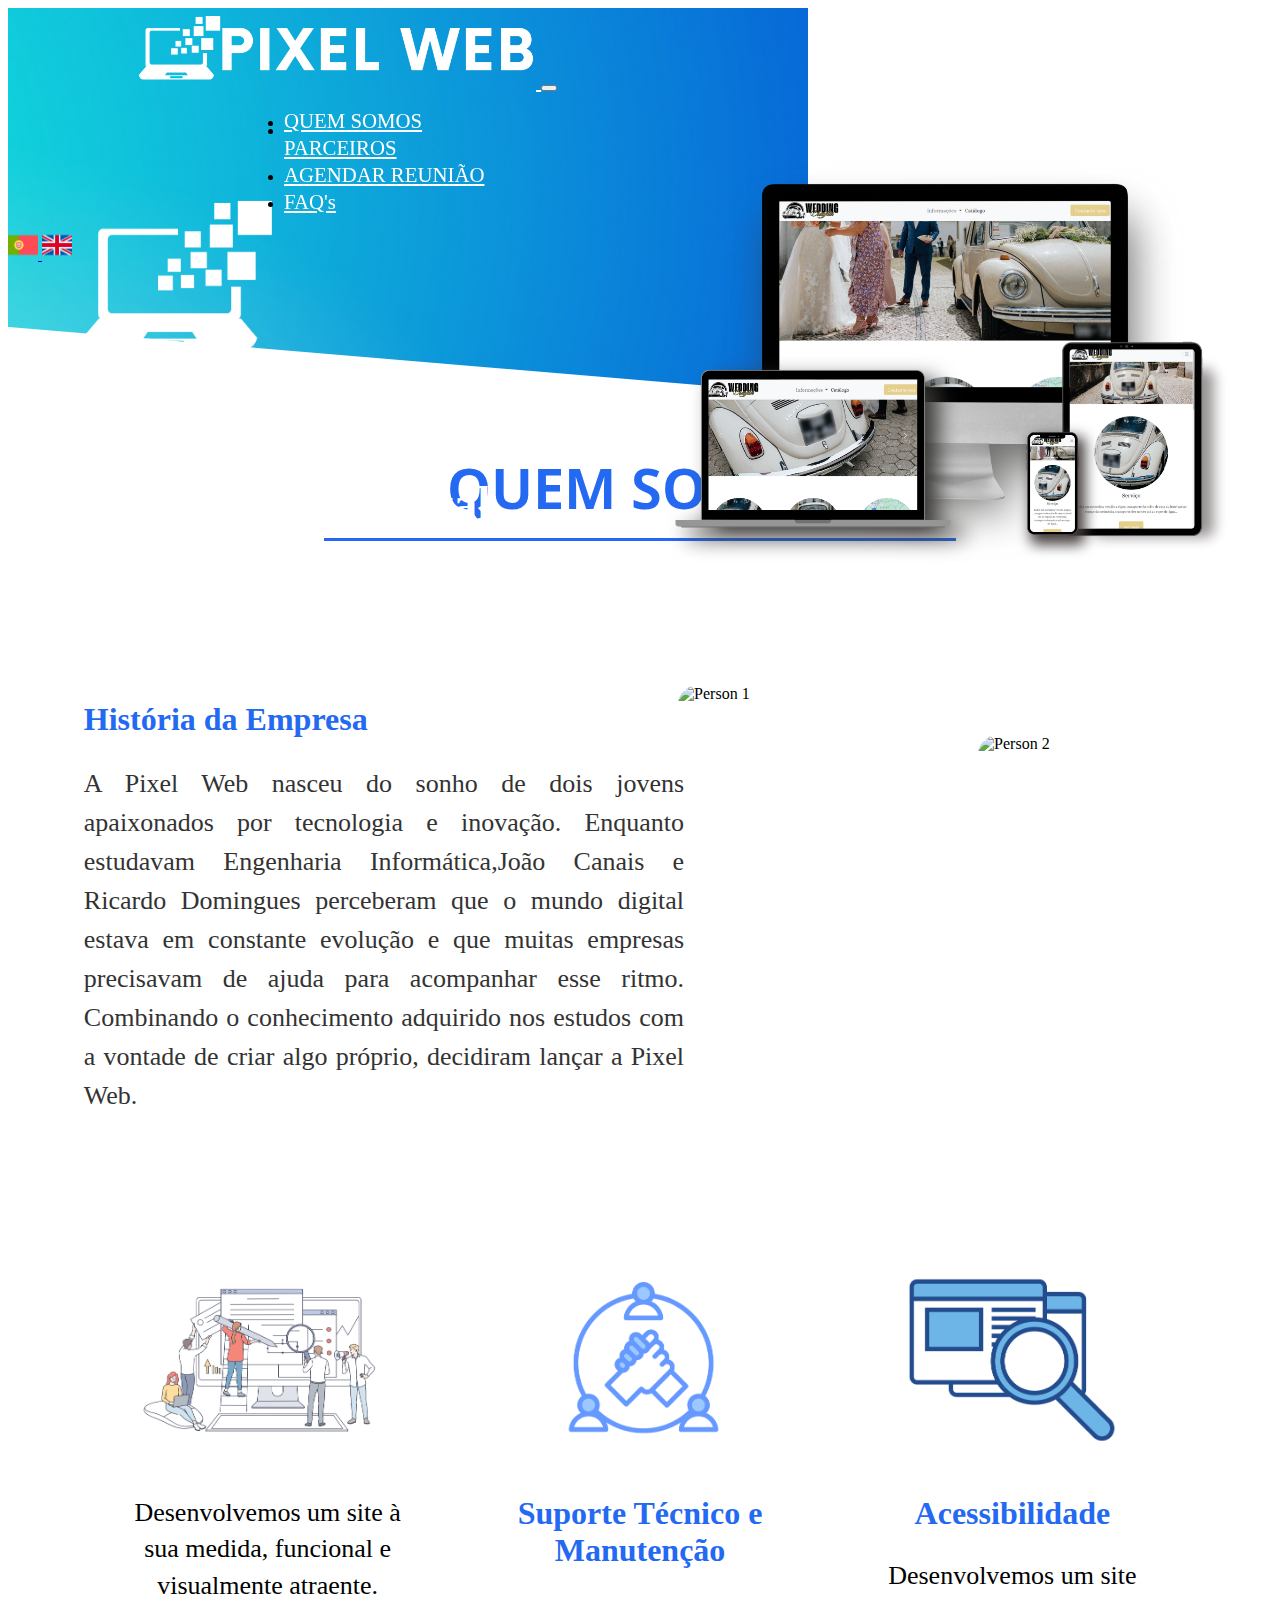
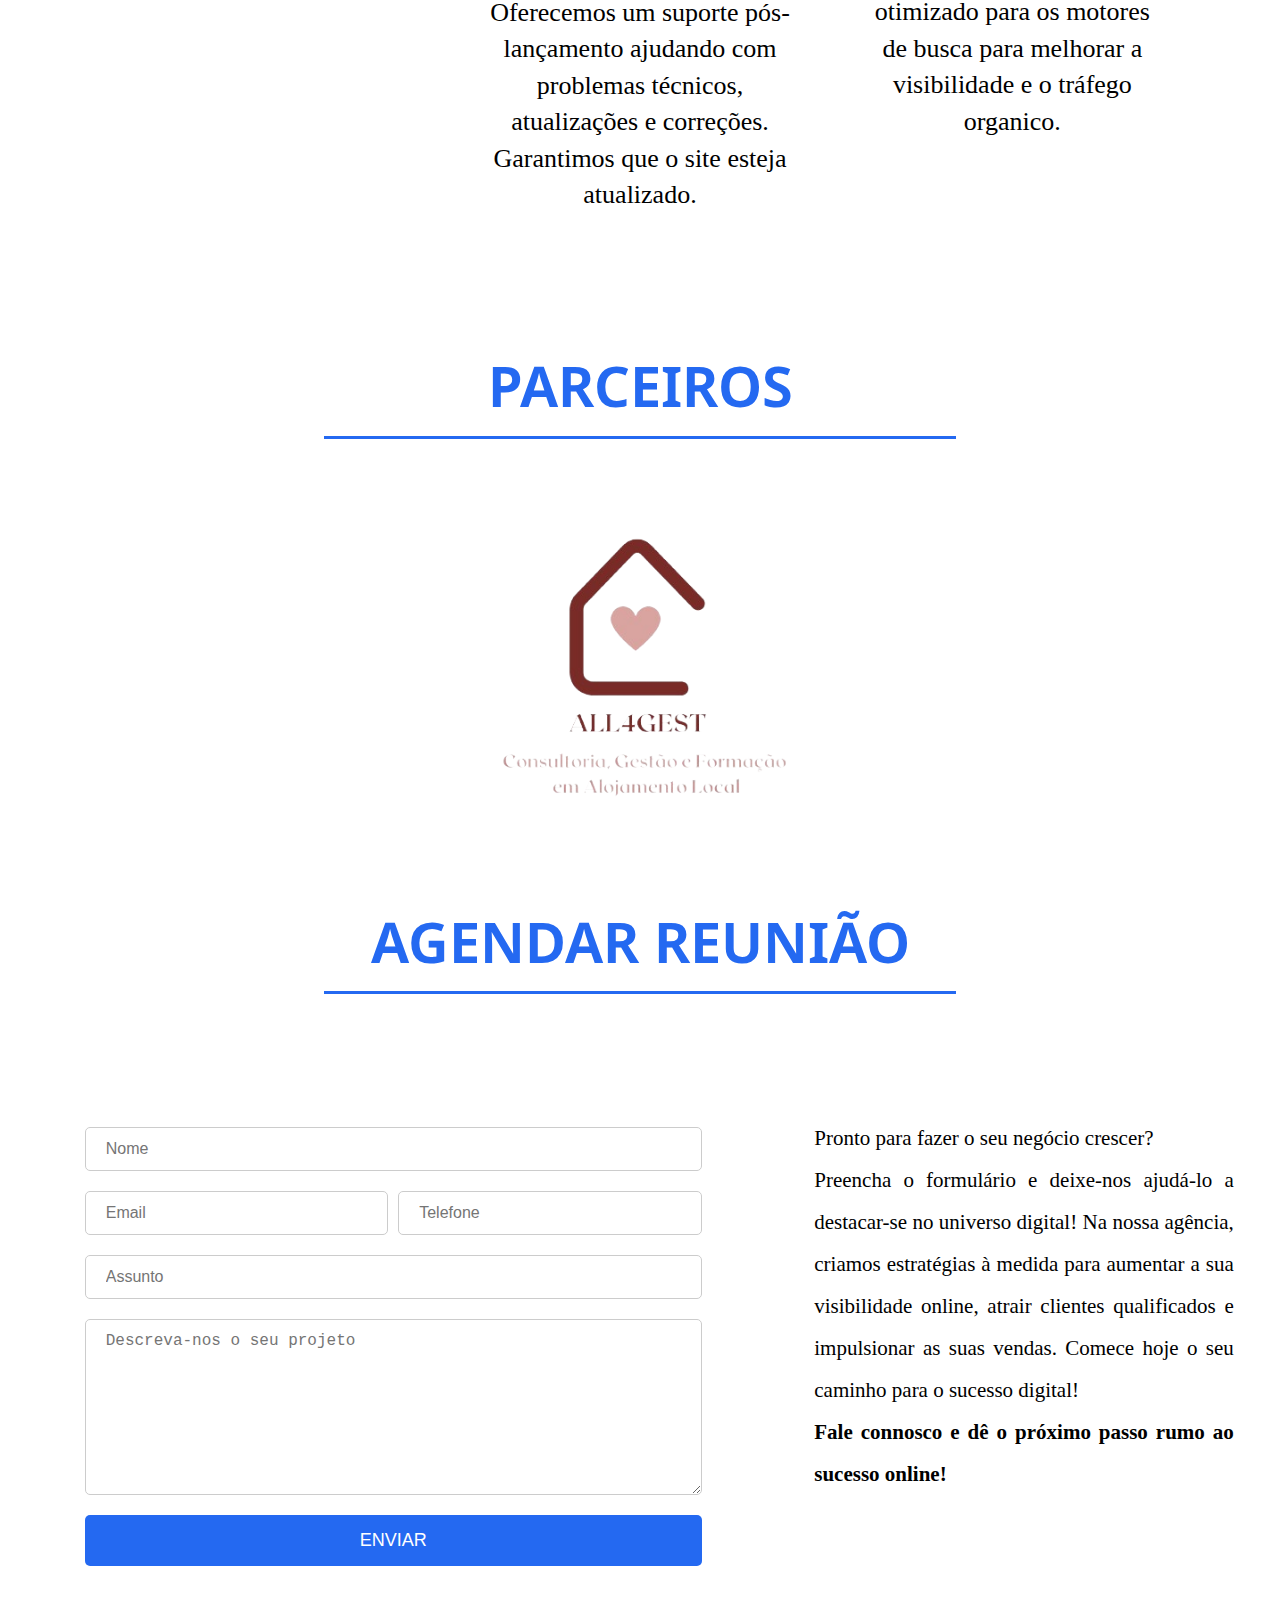
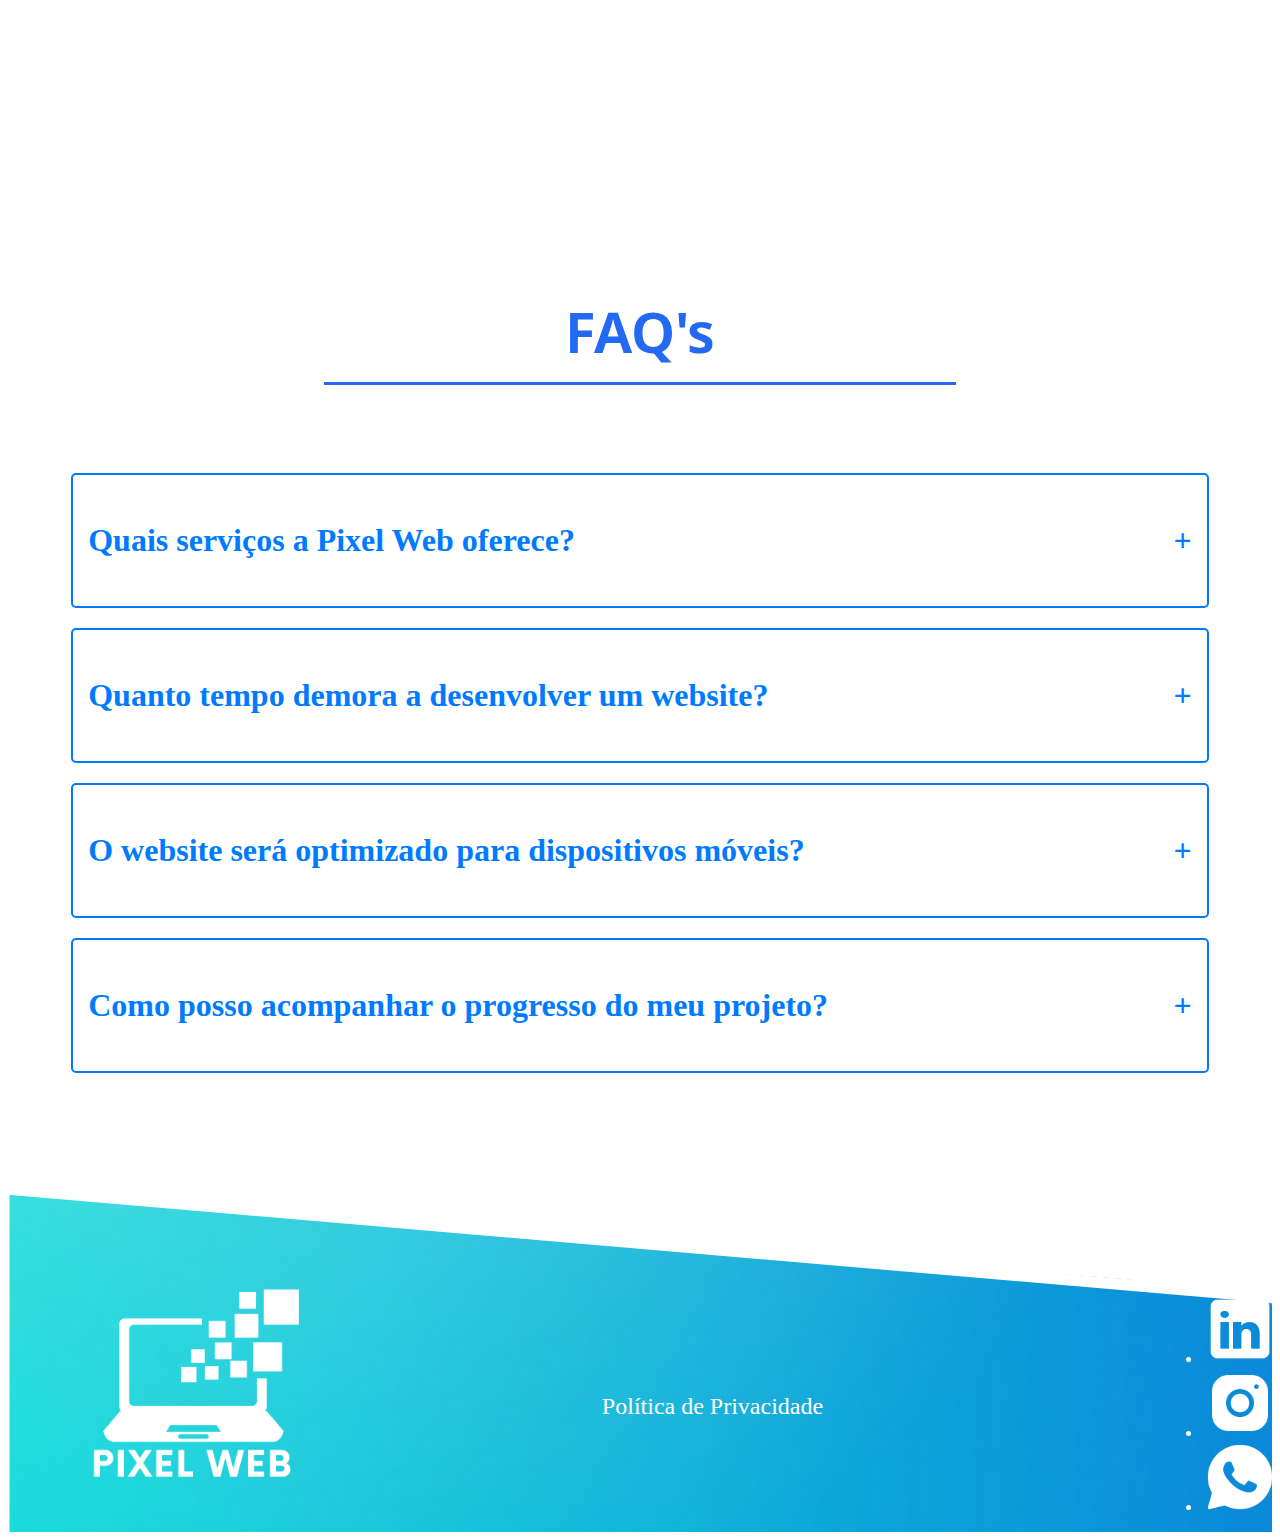
==== commit 25ac43b2: "fhy" ====
--- a/Website Pixel/Landing Page/land.html
+++ b/Website Pixel/Landing Page/land.html
@@ -3,9 +3,9 @@
 <head>
     <meta charset="UTF-8">
     <meta name="viewport" content="width=device-width, initial-scale=1.0">
-    <title>Nome</title>
-
-    <link rel="icon" href="" type="image/x-icon">
+    <title>Pixel Web</title>
+
+    <link rel="icon" href="../Fotos/Logo.png" type="image/x-icon">
 
     <link href="https://cdn.jsdelivr.net/npm/bootstrap@5.3.0-alpha2/dist/css/bootstrap.min.css" rel="stylesheet"
         integrity="sha384-aFq/bzH65dt+w6FI2ooMVUpc+21e0SRygnTpmBvdBgSdnuTN7QbdgL+OapgHtvPp" crossorigin="anonymous">
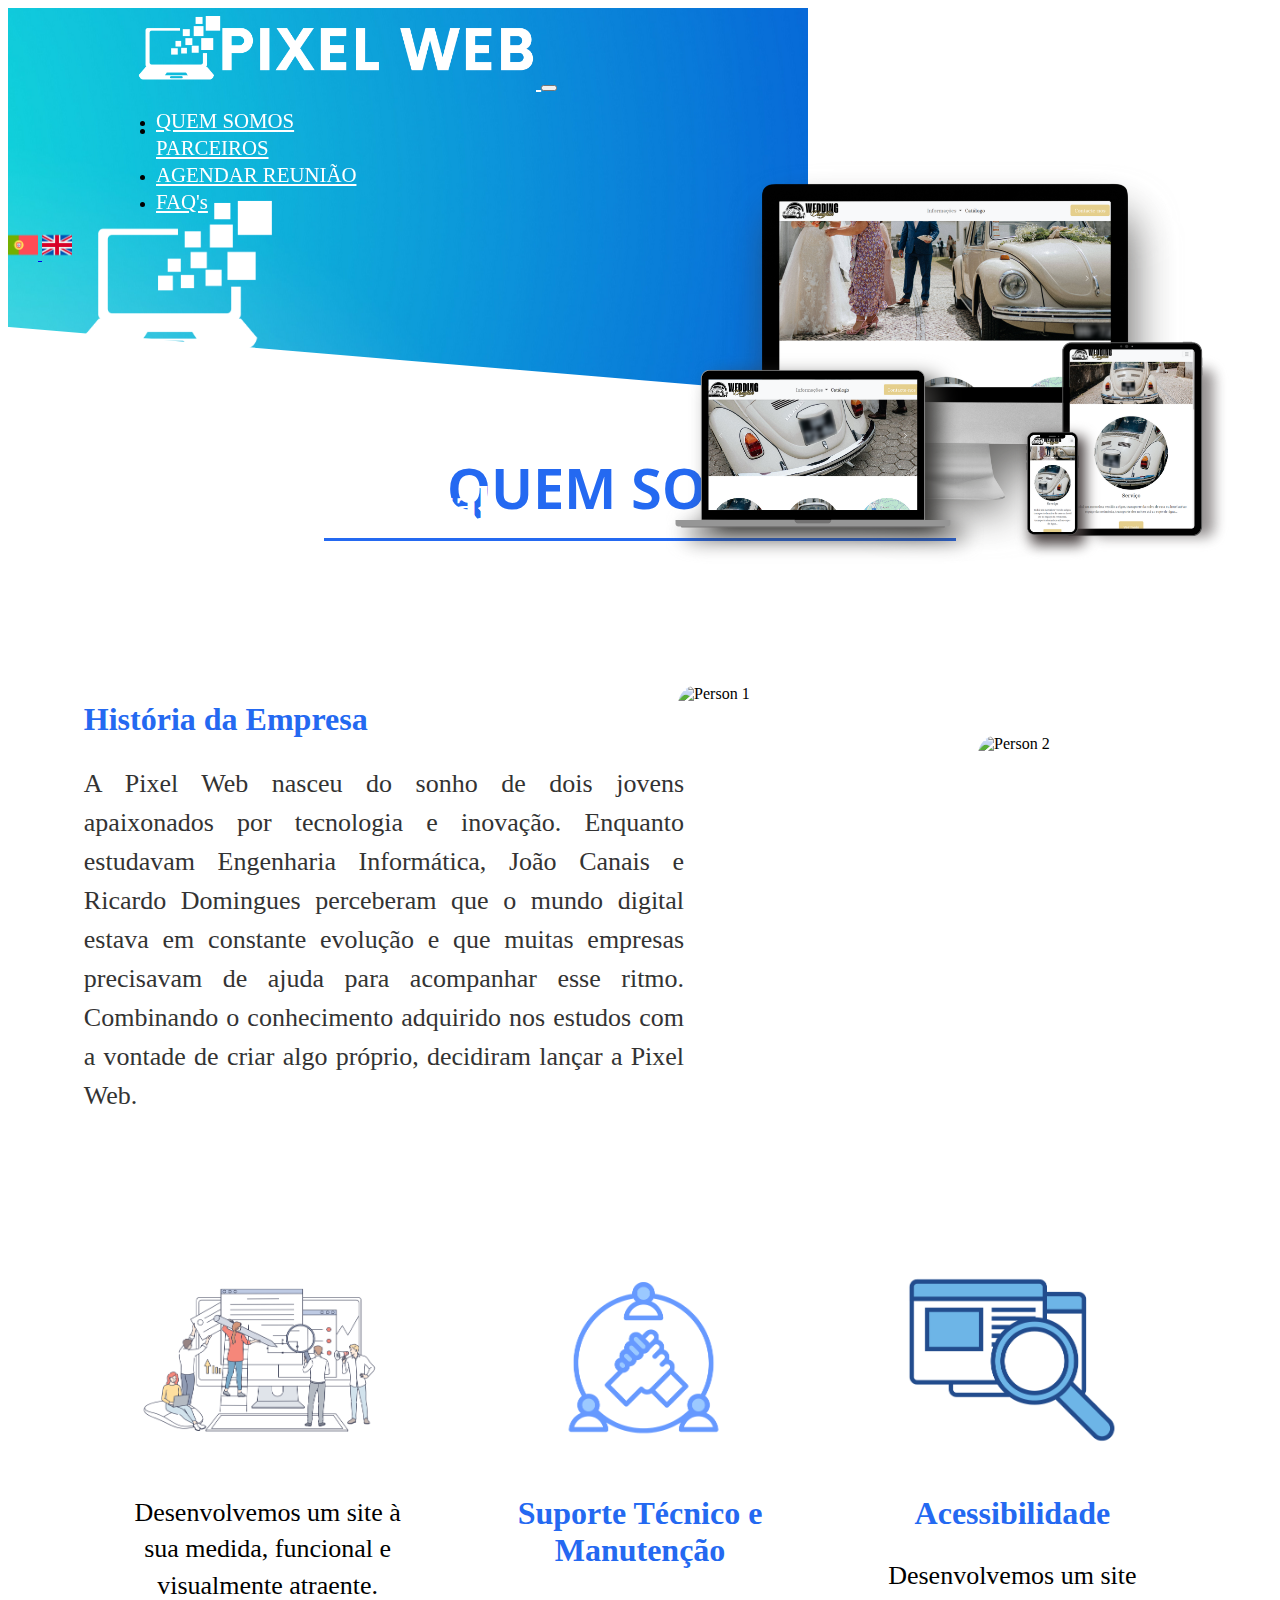
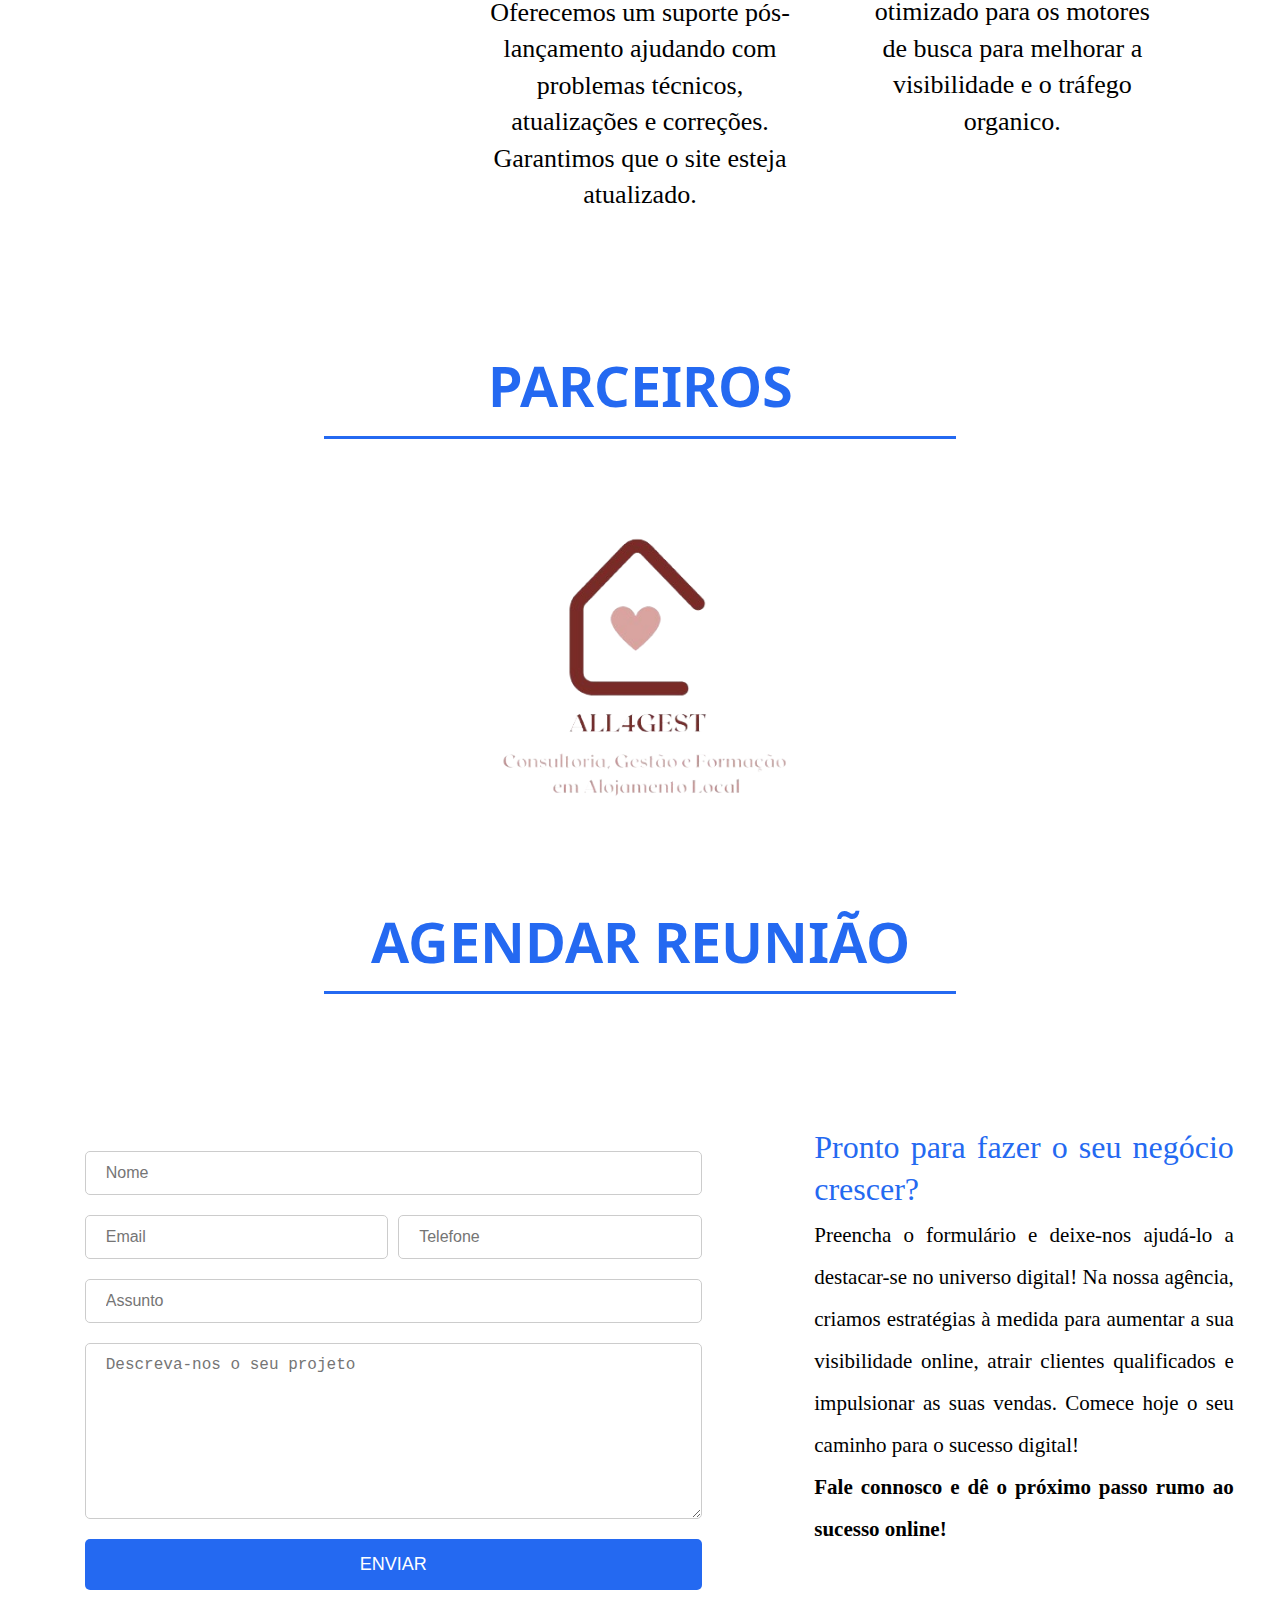
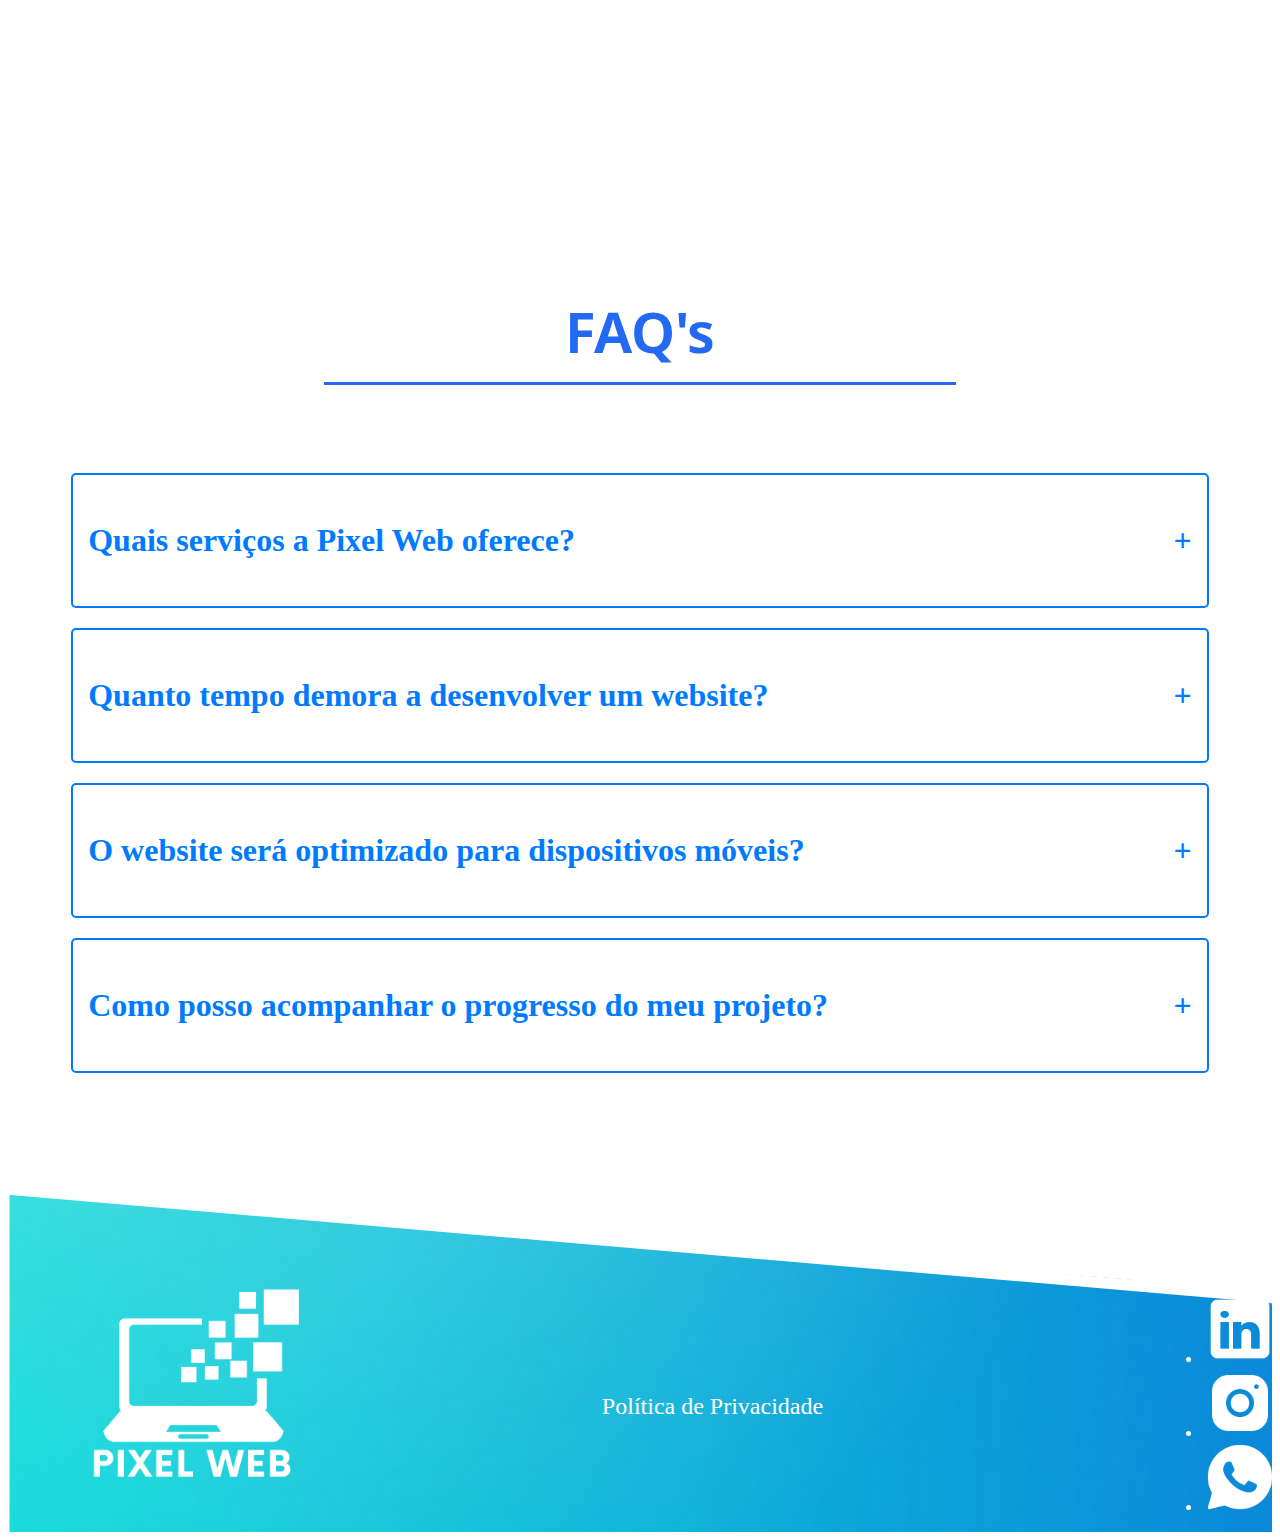
==== commit edec61d4: "sss" ====
--- a/Website Pixel/Landing Page/land.html
+++ b/Website Pixel/Landing Page/land.html
@@ -60,7 +60,7 @@
     <!-- Banner -->
     <section id="banner-image" class="text-center">
         <div id="div-logo">
-            <img id="small-image" src="../Fotos/imagem-acima-banner.png" alt="Imagem Pequena no Canto">
+            <img id="small-image" src="../Fotos/imagem-acima-banner.png" alt="Imagem Pequena no Canto" >
             <div class="small-text" id="slogan">
                 Levamos a sua marca ao <br>
                 próximo nível digital
@@ -129,6 +129,7 @@
         </div>
     </section>
     
+    <!--Agendar reunião-->
     <section id="reuniao2">
         <div class="heading-topic-reuniao">
             <h1 id="agendar_titulo">AGENDAR REUNIÃO</h1>
--- a/Website Pixel/Landing Page/land.estilos.css
+++ b/Website Pixel/Landing Page/land.estilos.css
@@ -48,7 +48,7 @@
 
 .navbar-nav {
     flex-grow: 1;
-    padding-left: 20%;
+    padding-left: 10%;
 }
 
 .navbar-brand, .nav-link {
@@ -514,7 +514,14 @@
 
 /* Estilo específico para o span */
 .text-reuniao .texto {
-    color: #2469f1; /* Cor vermelha */
+    color: #2469f1;
+    font-size: 32px;
+    font-weight: 530;
+    line-height: 0.5;
+}
+
+#texto {
+    color: #2469f1;
     font-size: 32px;
     font-weight: 530;
     line-height: 0.5;
@@ -547,6 +554,9 @@
     .heading-topic-reuniao h1{
         font-size: 210%;
         width: 80%;
+    }
+    #agendar_titulo{
+        margin-bottom: 15%;
     }
 }
 
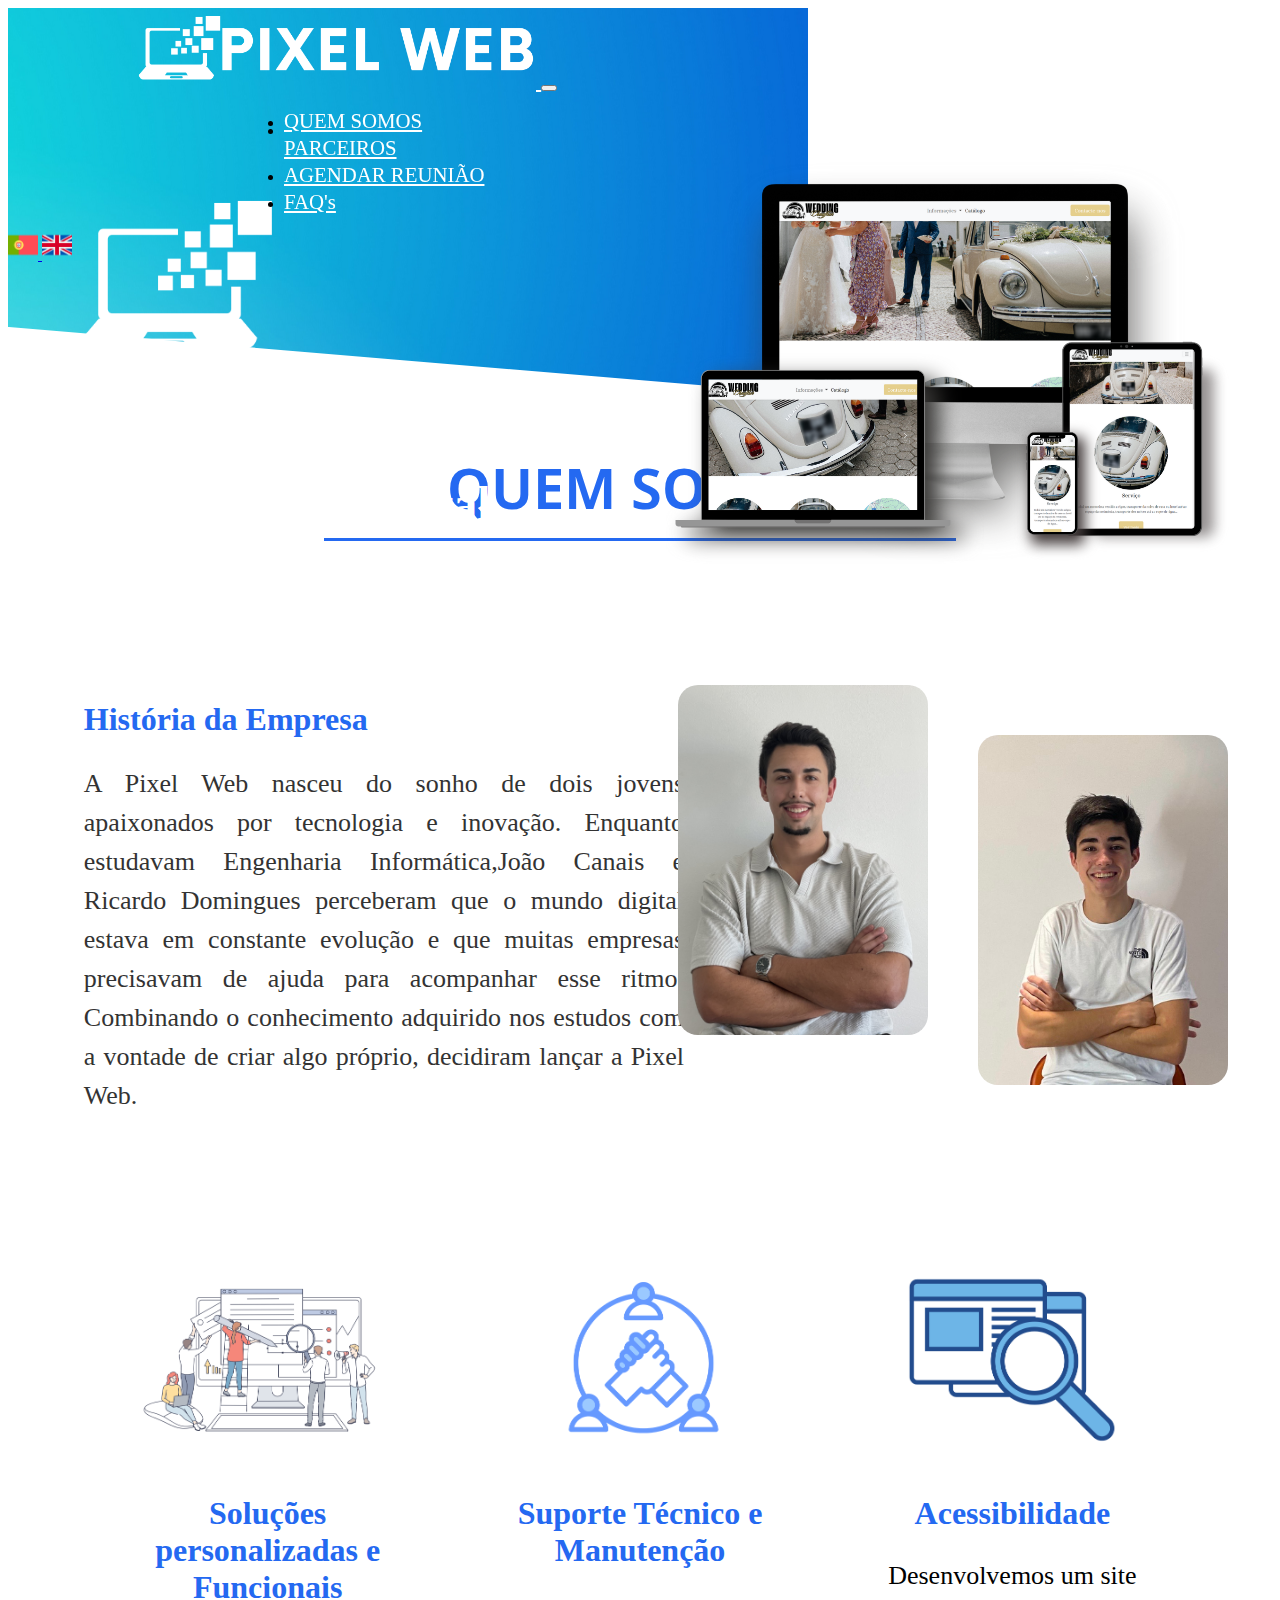
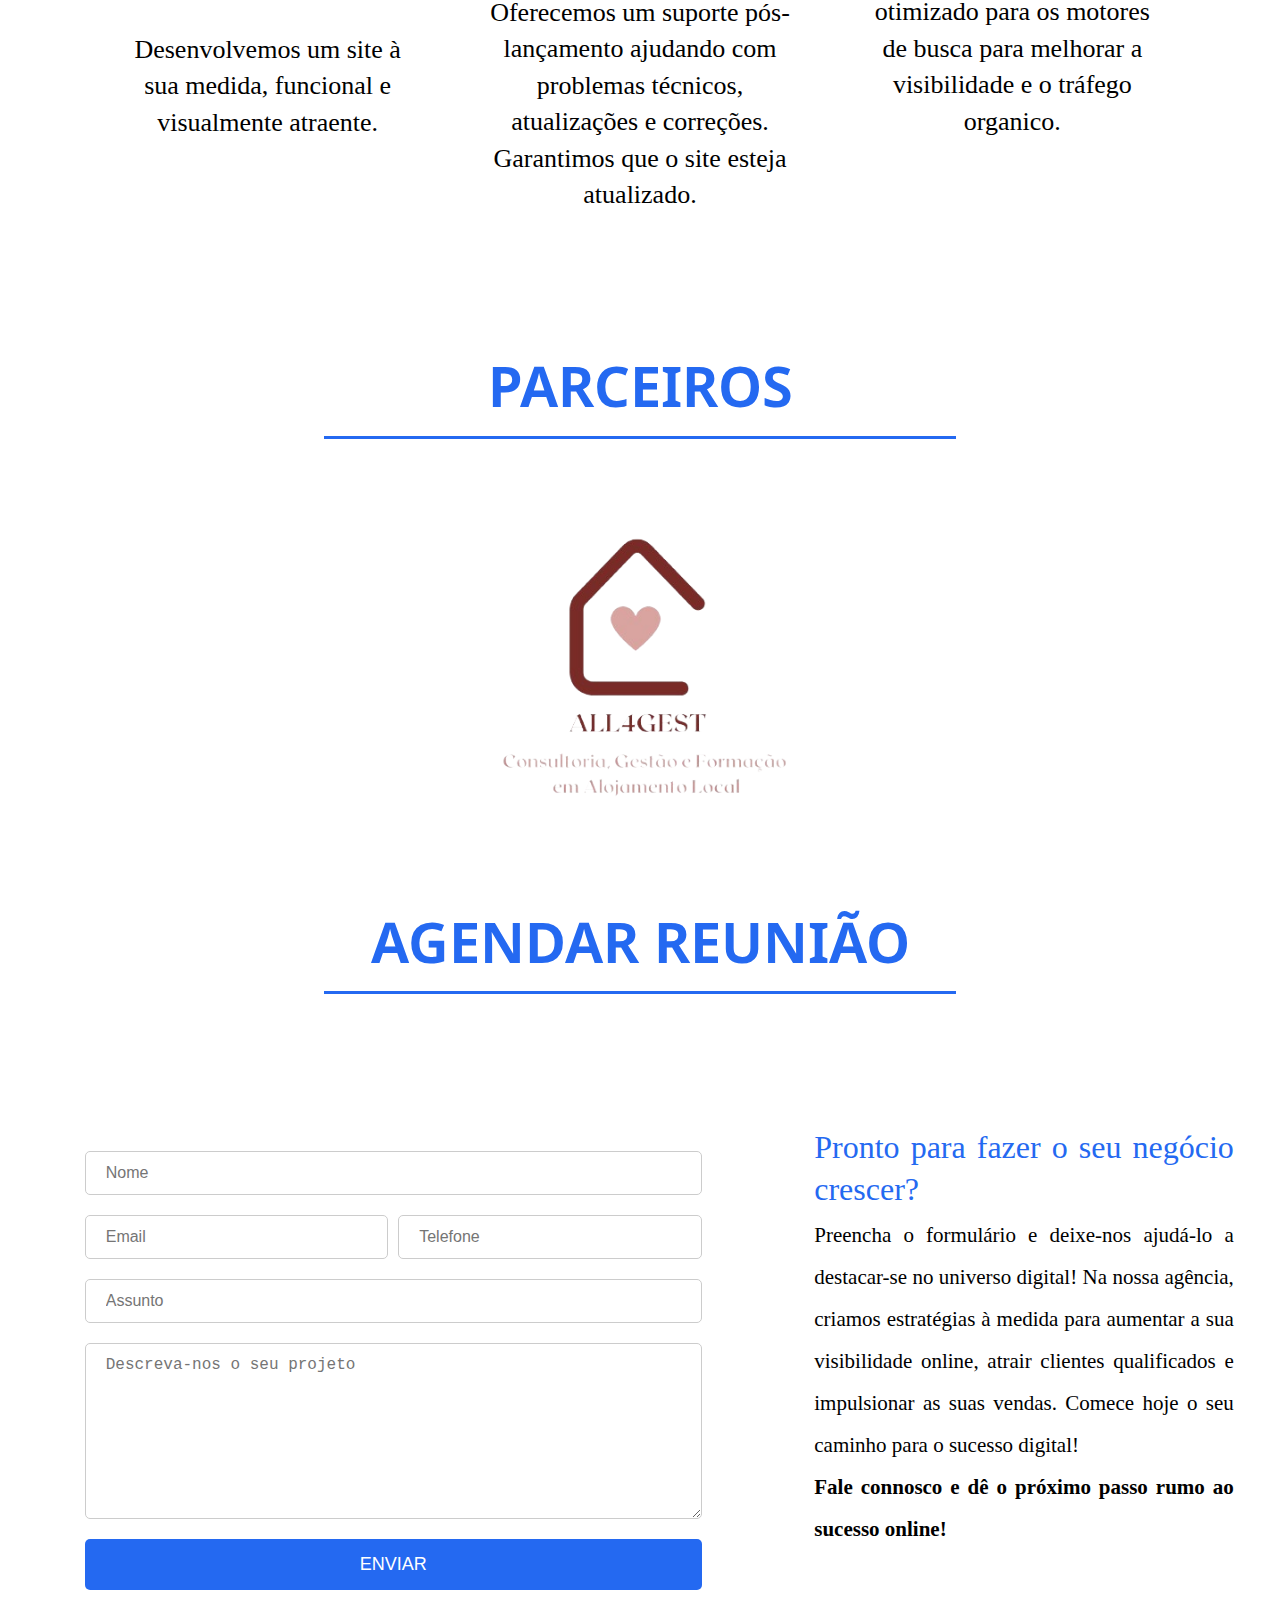
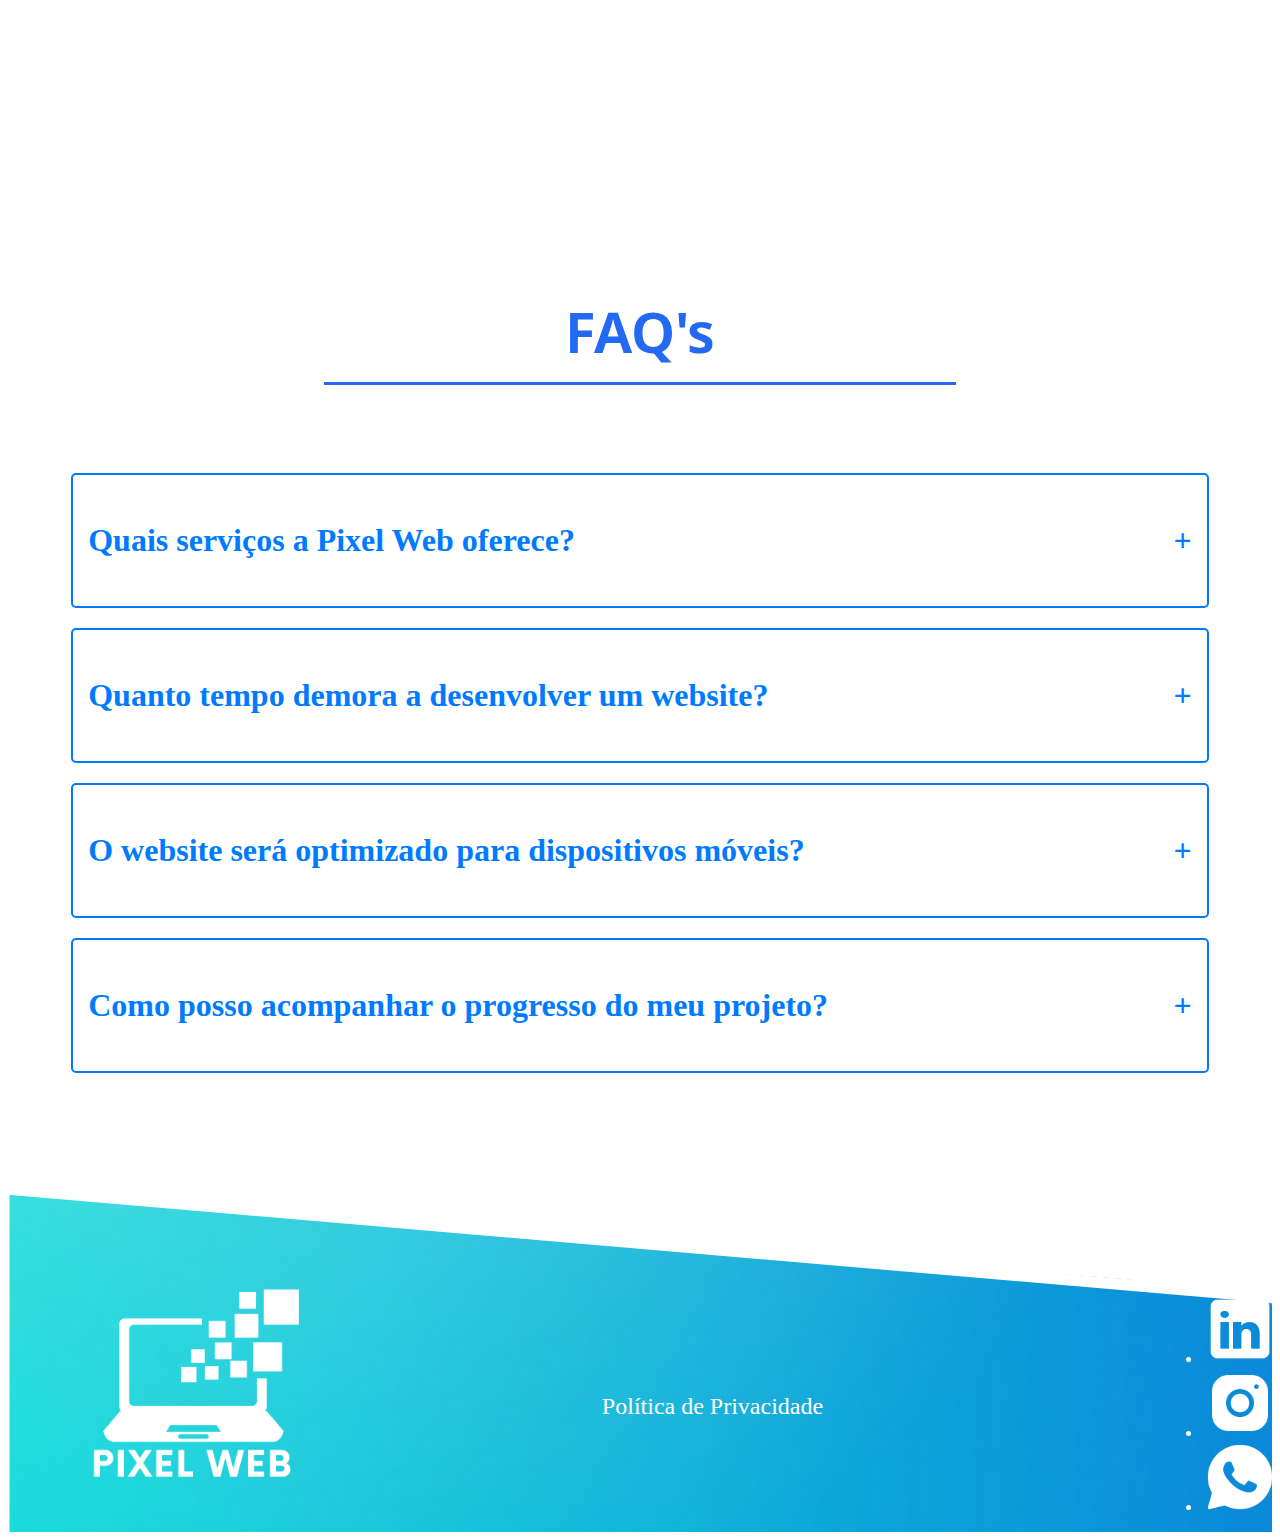
==== commit 2a86283f: "ultimo" ====
--- a/Website Pixel/Landing Page/land.html
+++ b/Website Pixel/Landing Page/land.html
@@ -3,9 +3,9 @@
 <head>
     <meta charset="UTF-8">
     <meta name="viewport" content="width=device-width, initial-scale=1.0">
-    <title>Pixel Web</title>
-
-    <link rel="icon" href="../Fotos/Logo.png" type="image/x-icon">
+    <title>Nome</title>
+
+    <link rel="icon" href="" type="image/x-icon">
 
     <link href="https://cdn.jsdelivr.net/npm/bootstrap@5.3.0-alpha2/dist/css/bootstrap.min.css" rel="stylesheet"
         integrity="sha384-aFq/bzH65dt+w6FI2ooMVUpc+21e0SRygnTpmBvdBgSdnuTN7QbdgL+OapgHtvPp" crossorigin="anonymous">
@@ -60,7 +60,7 @@
     <!-- Banner -->
     <section id="banner-image" class="text-center">
         <div id="div-logo">
-            <img id="small-image" src="../Fotos/imagem-acima-banner.png" alt="Imagem Pequena no Canto" >
+            <img id="small-image" src="../Fotos/imagem-acima-banner.png" alt="Imagem Pequena no Canto">
             <div class="small-text" id="slogan">
                 Levamos a sua marca ao <br>
                 próximo nível digital
@@ -86,8 +86,8 @@
             </div>
             
             <div class="image-section">
-                <img src="https://cdn.assets.lomography.com/a2/b595533163eb3741ce7c9284c7a9cfda50b278/567x576x2.jpg?auth=e79cd6c2567cdc6d9502bd409c30740dc68f2fc0" alt="Person 1" class="image up">
-                <img src="https://cdn.assets.lomography.com/a2/b595533163eb3741ce7c9284c7a9cfda50b278/567x576x2.jpg?auth=e79cd6c2567cdc6d9502bd409c30740dc68f2fc0" alt="Person 2" class="image down">
+                <img src="../Fotos/ricardo.jpeg" alt="Person 1" class="image up">
+                <img src="../Fotos/canais.jpeg" alt="Person 2" class="image down">
             </div>
 
             
@@ -97,7 +97,7 @@
             <div class="product-grid">
                 <div class="product-card">
                     <img src="../Fotos/solucoes.png" alt="Product 1" class="product-image">
-                    <h2 id="solucoes_titulo">Soluções personalizadas e Funcionais</h2>
+                    <h2 id="solucoesTitle">Soluções personalizadas e Funcionais</h2>
                     <p id="solucoes_texto">Desenvolvemos um site à sua medida, funcional e visualmente atraente.</p>
                 </div>
                 <div class="product-card">
@@ -129,7 +129,6 @@
         </div>
     </section>
     
-    <!--Agendar reunião-->
     <section id="reuniao2">
         <div class="heading-topic-reuniao">
             <h1 id="agendar_titulo">AGENDAR REUNIÃO</h1>
--- a/Website Pixel/Landing Page/land.estilos.css
+++ b/Website Pixel/Landing Page/land.estilos.css
@@ -48,7 +48,7 @@
 
 .navbar-nav {
     flex-grow: 1;
-    padding-left: 10%;
+    padding-left: 20%;
 }
 
 .navbar-brand, .nav-link {
@@ -513,15 +513,8 @@
 /*Agendar Reuniao*/
 
 /* Estilo específico para o span */
-.text-reuniao .texto {
-    color: #2469f1;
-    font-size: 32px;
-    font-weight: 530;
-    line-height: 0.5;
-}
-
 #texto {
-    color: #2469f1;
+    color: #2469f1; 
     font-size: 32px;
     font-weight: 530;
     line-height: 0.5;
@@ -554,9 +547,6 @@
     .heading-topic-reuniao h1{
         font-size: 210%;
         width: 80%;
-    }
-    #agendar_titulo{
-        margin-bottom: 15%;
     }
 }
 
